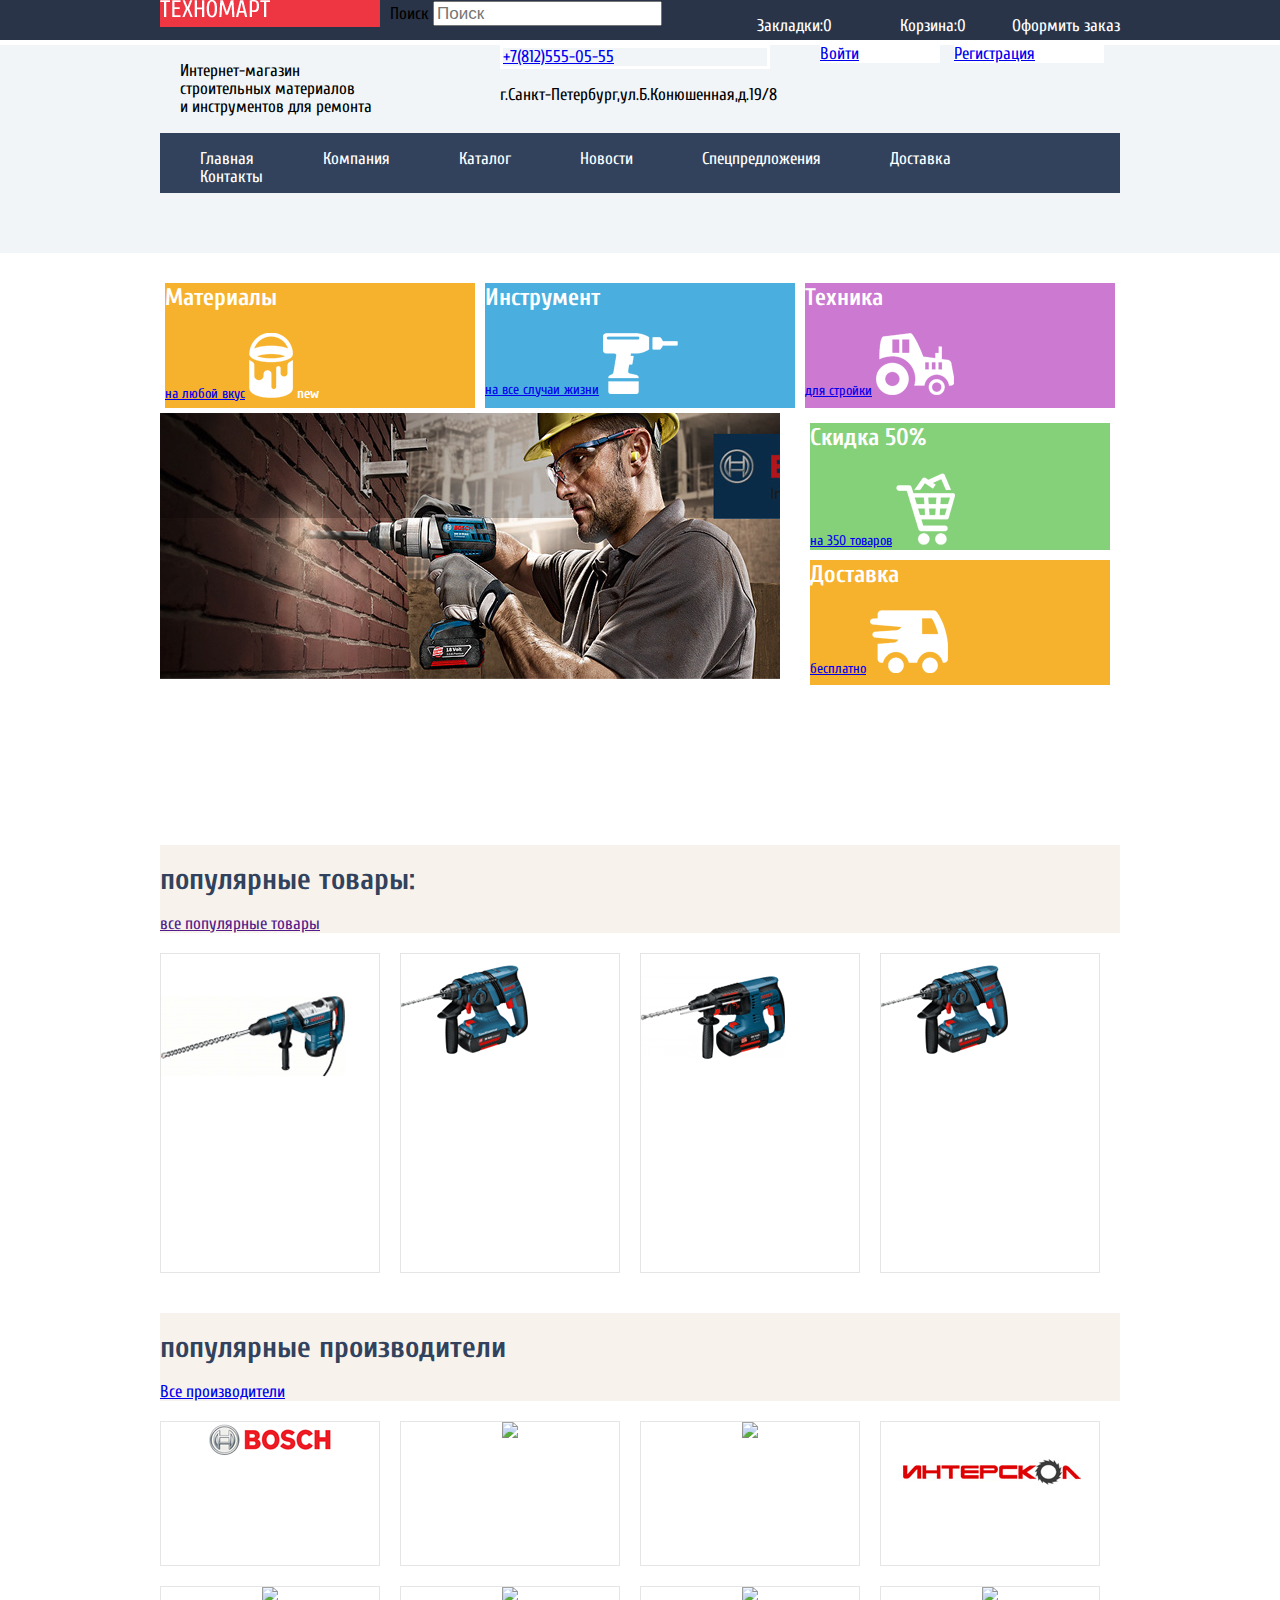
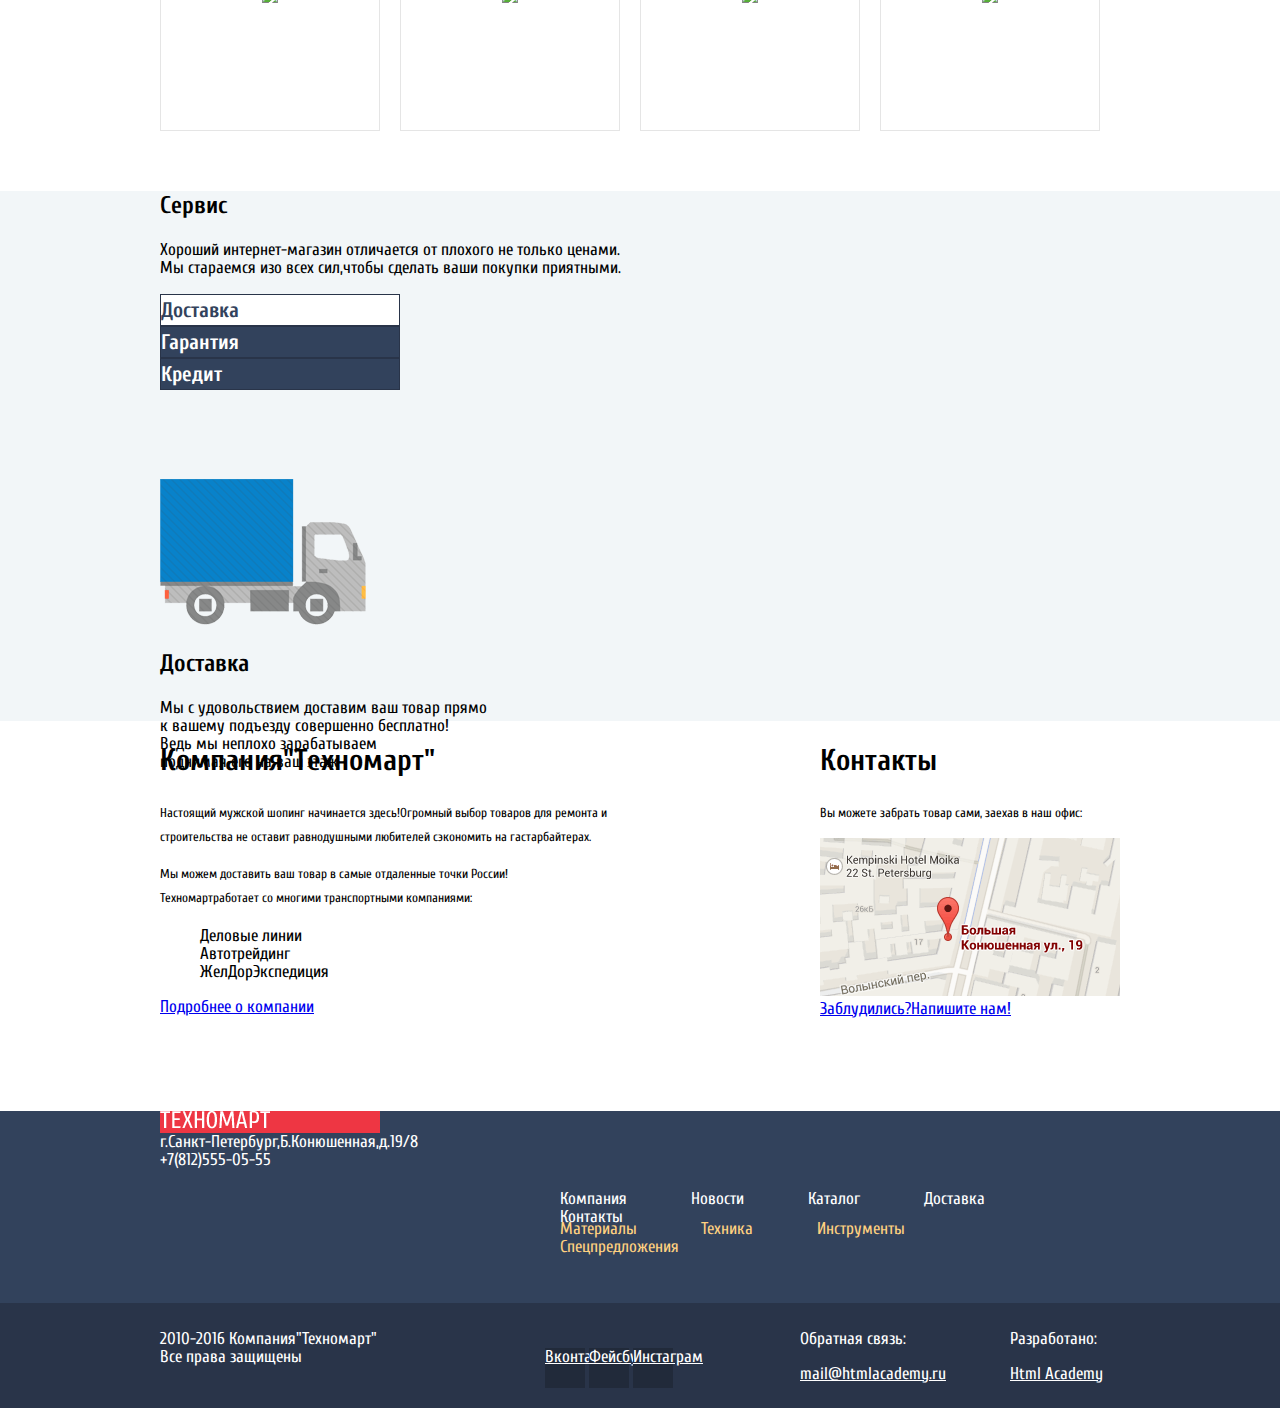
==== index.html @ 0f9ad142 "Сетка 14.11" ====
<!DOCTYPE html>
<html lang="ru">
  <head>
    <link href="css/normalize.css" rel="stylesheet">
    <link href="css/style.css" rel="stylesheet">
    <link href="https://fonts.googleapis.com/css?family=PT+Sans:400,700" rel="stylesheet">
    <link href="https://fonts.googleapis.com/css?family=Cuprum:400,400i,700" rel="stylesheet">
    <meta charset="utf-8">
    <title>Техномарт</title>

  </head>
  <body>
    <header class="main-header">
      <div class="header-top">
        <div class="main-container top-wrapper clearfix">
      <div class="logo-top">
        <a>
          <img src="img/logotip.png" alt="Техномарт">
        </a>
      </div>
      <div class="search-block">
        <label for="search">Поиск</label>
        <input type="search" id="search" name="search" placeholder="Поиск">
      </div>
      <div class="user-action">
        <ul>
          <li>
            <a class="user-bookmarks" href="#">Закладки:0</a>
          </li>
          <li>
            <a class="user-basket" href="#">Корзина:0</a>
          </li>
          <li>
            <a class="checkout" href="#">Оформить заказ</a>
          </li>
        </ul>
      </div>
    </div>
  </div>
  <div class="header-bottom">
    <div class="main-container clearfix">
      <div class="header-3-column">
        <div class="header-column">
          <div class="internet-shop">
            <p>Интернет-магазин<br> строительных материалов<br> и инструментов для ремонта</p>
          </div>
        </div>
        <div class="header-column">
          <div class="contact">
            <a class="phone" href="tel:+78125550555">+7(812)555-05-55</a>
            <p>г.Санкт-Петербург,ул.Б.Конюшенная,д.19/8</p>
          </div>
        </div>
        <div class="header-column">
          <div class="user-block">
            <a class="login" href="#">Войти</a>
            <a class="registration" href="#">Регистрация</a>
          </div>
        </div>
      </div>
        <nav class="main-navigation">
          <ul class="top-navigation">
            <li>
              <a>Главная</a>
            </li>
            <li>
              <a href="#">Компания</a>
            </li>
            <li>
              <a href="catalog.html">Каталог</a>
            </li>
            <li>
              <a href="#">Новости</a>
            </li>
            <li>
              <a href="#">Спецпредложения</a>
            </li>
            <li>
              <a href="#">Доставка</a>
            </li>
            <li>
              <a href="#">Контакты</a>
            </li>
          </ul>
        </nav>
    </div>
</div>
    </header>
    <main>
      <div class="main-container clearfix">
        <div class="main-show">
          <div class="main-show-item">
            <div class="product-group product-group-01">
              <h2>Материалы</h2>
              <a href="#">на любой вкус</a>
              <img src="img/icon-bucket.png" alt="">
              <b class="label">new</b>
            </div>
          </div>
          <div class="main-show-item">
            <div class="product-group product-group-02">
              <h2>Инструмент</h2>
              <a href="#">на все случаи жизни</a>
              <img src="img/icon-drill.png" alt="">
            </div>
          </div>
          <div class="main-show-item">
            <div class="product-group product-group-03">
              <h2>Техника</h2>
              <a href="#">для стройки</a>
              <img src="img/icon-tractor.png" alt="">
            </div>
          </div>
              <div class="main-show-item-big">
       <div class="main-show-slider">
        <div class="slider-product-group">
          <img src="img/slider1.jpg" alt="">
          <h2>Перфораторы</h2>
          <p>настоящие мужские игрушки</p>
          <a class="btn-catalog" href="#">Открыть каталог</a>
        </div>
        <div class="slider-product-group">
          <img src="img/slider2.jpg" alt="">
          <h2>Дрели</h2>
          <p>соседям на радость!</p>
          <a class="btn-catalog" href="#">Открыть каталог</a>
        </div>
          <div class="slide-control">
            <div class="prev">
              <a href="#"></a>
            </div>
            <div class="next">
              <a href="#"></a>
            </div>
          </div>
      </div>
    </div>
           <div class="main-show-item-wrapper">
          <div class="main-show-item-block">
            <div class="product-group product-group-04">
              <h2>Скидка 50%</h2>
              <a href="#">на 350 товаров</a>
              <img src="img/icon-cart.png" alt="">
            </div>
          </div>
          <div class="main-show-item-block">
            <div class="product-group product-group-05">
              <h2>Доставка</h2>
              <a href="#">бесплатно</a>
              <img src="img/icon-truck.png" alt="">
            </div>
          </div>
        </div>
      </div>
      <div class="popular-title">
        <h1>популярные товары:</h1>
        <a class="popular-title-btn" href="">все популярные товары</a>
      </div>
      <ul class="goods-list">
        <li class="goods-item">
          <div class="good-block">
            <img src="img/drill3.png" alt="#">
            <div class="good-item-hover">
              <a class="btn-buy" href="#">Купить</a>
              <a class="btn-bookmark" href="#">В закладки</a>
            </div>
            <p>Перфоратор bosch bfg 9000</p>
            <span>32500 р</span>
            <a class="btn-price" href="#">25500 р</a>
          </div>
        </li>
        <li class="goods-item">
          <div class="good-block">
            <img src="img/drill2.png" alt="#">
            <div class="good-item-hover">
              <a class="btn-buy" href="#">Купить</a>
              <a class="btn-bookmark" href="#">В закладки</a>
            </div>
            <p>Перфоратор bosch bfg 3000</p>
            <span>22500 р</span>
            <a class="btn-price" href="#">15500 р</a>
          </div>
        </li>
        <li class="goods-item">
          <div class="good-block">
            <img src="img/drill1.png" alt="#">
            <div class="good-item-hover">
              <a class="btn-buy" href="#">Купить</a>
              <a class="btn-bookmark" href="#">В закладки</a>
            </div>
            <p>Перфоратор bosch bfg 6000</p>
            <span>30500 р</span>
            <a class="btn-price" href="#">25500 р</a>
          </div>
        </li>
        <li class="goods-item">
          <div class="good-block">
            <img src="img/drill2.png" alt="#">
            <div class="good-item-hover">
              <a class="btn-buy" href="#">Купить</a>
              <a class="btn-bookmark" href="#">В закладки</a>
            </div>
            <p>Перфоратор bosch bfg 2000</p>
            <a class="btn-price" href="#">12500 р</a>
            <b class="label">new</b>
          </div>
        </li>
      </ul>
      <div class="popular-title">
        <h1>популярные производители</h1>
        <a class="popular-title-btn" href="#">Все производители</a>
      </div>
      <ul class="popular-makers">
        <li class="maker-list">
          <div class="maker">
          <img src="img/bosch.png" alt="#">
        </div>
        </li>
        <li class="maker-list">
          <div class="maker">
          <img src="img/makita.png" alt="#">
            </div>
        </li>
        <li class="maker-list">
          <div class="maker">
          <img src="img/dewalt.png" alt="#">
            </div>
        </li>
        <li class="maker-list">
          <div class="maker">
          <img  src="img/inter.png" alt="#">
            </div>
        </li>
        <li class="maker-list">
          <div class="maker">
          <img src="img/hitachi.png" alt="#">
            </div>
        </li>
        <li class="maker-list">
          <div class="maker">
          <img src="img/lg.png" alt="#">
            </div>
        </li>
        <li class="maker-list">
          <div class="maker">
          <img src="img/aeg.png" alt="#">
            </div>
        </li>
        <li class="maker-list">
          <div class="maker">
          <img src="img/metabo.png" alt="#">
        </div>
        </li>
      </ul>
    </div>
      <div class="service">
        <div class="main-container clearfix">
        <div class="service-description">
          <h2 class="service-title">Сервис</h2>
          <p>Хороший интернет-магазин отличается от плохого не только ценами.<br>
            Мы стараемся изо всех сил,чтобы сделать ваши покупки приятными.</p>
        </div>
        <ul class="conditions">
          <li class="active">
            <a class="btn-delivery" href="#">Доставка</a>
          </li>
          <li>
            <a class="btn-guarantee" href="#">Гарантия</a>
          </li>
          <li>
            <a class="btn-credit" href="#">Кредит</a>
          </li>
        </ul>
        <div class="service-block">
        <div class="services-frame-list">
          <div class="services-frame services-frame-delivery">
            <img src="img/truck.png" alt="">
            <h2 class="delivery-description">Доставка</h2>
            <p>Мы с удовольствием доставим ваш товар прямо<br>
             к вашему подъезду совершенно бесплатно!<br>
             Ведь мы неплохо зарабатываем<br>
             поднимая его на ваш этаж</p>
          </div>
          <div class="services-frame services-frame-guarantee">
            <img src="img/guarantee.png" alt="">
            <h2 class="guarantee-description">Гарантия</h2>
            <p>Если купленный у нас товар поломается или заискрит,<br>
            а также в случае пожара,спровоцированного его возгаранием,<br>
             вы всегда можете быть уверены в нашей гарантии.Мы обменяем<br>
              сгоревший товар на новый.Дом уж восстановите как-нибудь сами.</p>
          </div>
          <div class="services-frame services-frame-credit">
            <img src="img/credit.png" alt="">
            <h2 class="credit-description">Кредит</h2>
            <p>Залезть в долговую яму стало проще!<br>
            Кредитные консультанты придут вам на помощь.</p>
            <a class="send-request-btn" href="#">Отправить заявку</a>
          </div>
        </div>
    </div>
  </div>
</div>
      <div class="company-info">
        <div class="main-container clearfix">
        <div class="company-about">
          <h2 class="company-title">Компания"Техномарт"</h2>
          <p>Настоящий мужской шопинг начинается здесь!Огромный выбор товаров для ремонта и<br> строительства не оставит равнодушными любителей сэкономить на гастарбайтерах.</p>
          <p>Мы можем доставить ваш товар в самые отдаленные точки России!<br>Техномартработает со многими транспортными компаниями:</p>
          <ul>
            <li>Деловые линии</li>
            <li>Автотрейдинг</li>
            <li>ЖелДорЭкспедиция</li>
          </ul>
          <a class="btn-more" href="#">Подробнее о компании</a>
        </div>
        <div class="company-contacts">
          <h2 class="company-title">Контакты</h2>
          <p>Вы можете забрать товар сами, заехав в наш офис:</p>
          <img src="img/map.png" alt="">
          <a class="btn-write" href="#">Заблудились?Напишите нам!</a>
        </div>
    </div>
  </div>
    </main>
    <footer>
      <div class="footer-top">
      <div class="main-container clearfix">
          <div class="logo-bottom">
            <a>
              <img src="img/logotip.png" alt="Техномарт">
            </a>
          </div>
          <div class="footer-contacts">
            г.Санкт-Петербург,Б.Конюшенная,д.19/8<br>
            +7(812)555-05-55
          </div>
        <nav class="footer-navigation">
          <ul class="footer-menu1">
            <li>
              <a href="#">Компания</a>
            </li>
            <li>
              <a href="#">Новости</a>
            </li>
            <li>
              <a href="#">Каталог</a>
            </li>
            <li>
              <a href="#">Доставка</a>
            </li>
            <li>
              <a href="#">Контакты</a>
            </li>
          </ul>
        </nav>
        <nav class="goods-navigation">
          <ul class="footer-menu2">
            <li>
              <a href="#">Материалы</a>
            </li>
            <li>
              <a href="#">Техника</a>
            </li>
            <li>
              <a href="#">Инструменты</a>
            </li>
            <li>
              <a href="#">Спецпредложения</a>
            </li>
          </ul>
        </nav>
      </div>
    </div>
      <div class="footer-bottom clearfix">
        <div class="main-container clearfix">
          <div class="rights">
            <p>2010-2016 Компания"Техномарт"<br>Все права защищены</p>
          </div>
          <div class="share">
            <a class="social social-vk" href="#">Вконтакте</a>
            <a class="social social-fb" href="#">Фейсбук</a>
            <a class="social social-inst" href="#">Инстаграм</a>
          </div>
          <div class="feedback">
            <p>Обратная связь:</p>
            <a class="btn" href="#">mail@htmlacademy.ru</a>
          </div>
          <div class="footer-copyright">
            <p>Разработано:</p>
            <a class="btn" href="https://htmlacademy.ru">Html Academy</a>
          </div>
        </div>
      </div>
    </footer>
  </body>
</html>
---- css/style.css ----
* {
  box-sizing: border-box;

}
body {
  font-size: 17px;
  line-height: 18px;
  font-style: normal;
  font-family: "Cuprum", Arial, sans-serif;
  width: 100%;
  margin-left: auto;
  margin-right: auto;
  background: #ffffff;
}


h1 {
  font-size: 30px;
  line-height: 30px;
  font-style: normal;
  font-family: "Cuprum", Arial, sans-serif;
  color: #32425c;
}
h2 {
  font-size: 24px;
  line-height: 30px;
  font-style: normal;
  font-family: "Cuprum", Arial, sans-serif;
  color: #ffffff;
}
footer {
  margin-top: 20px;
  width: 100%;
  background-color: #32425c;
  color: #ffffff;
}
footer a {
  color: #ffffff;
}
ul {
  list-style: none;
}
.clearfix::after {
  content: "";
  display: table;
  clear: both;
}
.main-container {
  width: 960px;
  margin: auto;
  background-color: none;
}
.main-header {
  margin-bottom: 25px;
}
.header-top {
  width: 100%;
  height: 40px;
  margin-bottom: 5px;
  background: #293449;
}
.header-top a {
  color: #ffffff;
}
.top-wrapper {
  font-size: 0;
}
.logo-top {
  display: inline-block;
	vertical-align: middle;
  width: 220px;
  margin-right: 10px;
  background-color: #ee3643;
}
.search-block {
  display: inline-block;;
  vertical-align: middle;
  font-size: 17px;
}
.user-action {
  display: inline-block;
  vertical-align: top;
  font-size: 17px;
  }
.user-action li {
  display: inline;
  }
.user-action a {
  text-decoration: none;
}
.user-bookmarks {
  display: inline-block;
  vertical-align: top;
  text-align: right;
  width: 130px;
}
.user-basket {
  display: inline-block;
  vertical-align: top;
  text-align: right;
  width: 130px;
      }
.checkout {
  display: inline-block;
  vertical-align: top;
  width: 150px;
  text-align: right;
}
.header-bottom {
  background: #f1f5f7;
}
.header-3-column {
  display: inline-block;
  text-align:left;
  vertical-align: top;
  width: 960px;
  margin: auto;
}
.header-column {
  float: left;
  width: 300px;
  margin-left: 20px;
  margin-bottom: : 20px;
}
.phone {
  display: inline-block;
  width: 270px;
  border: 3px solid white;
}
.login {
  display: inline-block;
  width: 120px;
  margin-right: 10px;
  background-color: #ffffff;
}
.registration {
  display: inline-block;
  width: 150px;
  background-color: #ffffff;
}
.main-navigation {
  float: left;
  width: 960px;
  height: 60px;
  background: #32425c;
  margin-bottom: 60px;
}
.top-navigation li {
  display: inline;
  padding: 50 20px;
  margin-right: 65px;
}
.top-navigation a {
  text-decoration: none;
  color: #ffffff;
}
.main-show {
  font-size: 0;
  padding: 0;
  margin-bottom: 150px;
}
.main-show-item,
.main-show-item-wrapper {
  width: 33.333%;
  padding: 5px;
  display: inline-block;
  vertical-align: top;;
}
.main-show-item-block {
	padding: 5px;
}
.main-show-item-big {
  width: 66.666%;
  display: inline-block;
  vertical-align: top;
  min-height: 270px;
}
.main-show-slider {
  position: relative;
}
.slider-product-group {
  position: absolute;
  left: 0;
  right: 0;
  width: 620px;
  height: 270px;
}
.slider-control {
  position: absolute;
  width: 100%;
  left: 0;
  bottom: 0;
}
.product-group {
  min-height: 125px;
  font-size: 14px;
  font-weight: normal;
  color: #ffffff;
}
.product-group h2 {
	margin-top: 0;
}
.product-group-01 {
  background-color: #f6b22d;
  background-image: url(img/icon-bucket.png);
  background-position: ;
}
.product-group-02 {
  background-color: #4aafde;
  background-image: url(img/icon-drill.png);
  background-position: ;
}
.product-group-03 {
  background-color: #cc79d1;
  background-image: url(img/icon-tractor.png);
  background-position: ;
}
.product-group-04 {
  background-color: #85d179;
  background-image: url(img/icon-cart.png);
  background-position: ;
}
.product-group-05 {
  background-color: #f6b22d;
  background-image: url(img/icon-truck.png);
  background-position: ;
}
.popular-title {
  display: inline-block;
  width: 960px;
  margin-bottom: 20px;
  background-color: #f7f3ec;
}
.goods-list {
  font-size: 0px;
    padding: 0;
    margin-bottom: 20px;
}
.goods-item {
  display: inline-block;
  vertical-align: top;
  margin-right: 20px;
  margin-bottom: 20px;
}
.goods-item:nth-child(4n+4) {
  margin-right: 0;
}
.good-block {
  width: 220px;
  min-height: 320px;
  border: 1px solid #e5e5e5;
}
.popular-makers {
  font-size: 0px;
  padding: 0;
  margin-bottom: 20px;
}
.maker-list {
  display: inline-block;
  vertical-align: top;
  margin-right: 20px;
  margin-bottom: 20px;
}
.maker  {
  width: 220px;
  height: 145px;
  vertical-align: middle;
  text-align: center;
  border: 1px solid #e5e5e5;
}
.maker-list:nth-child(4n+4) {
  margin-right: 0;
}
.service {
  background-color: #f2f6f8;
  width: 100%;
  min-height: 530px;
  margin-bottom: ;
}
.service h2 {
  color: #000000;
}
.conditions {
  width: 240px;
  height: 185px;
  margin: 0;
  padding: 0;
}
.conditions a {
  display: block;
  text-decoration: none;
  font-size: 21px;
  line-height: 30px;
  font-weight: bold;
  font-family: "Cuprum", Arial, sans-serif;
  color: #ffffff;
  background-color: #32425c;
  border: 1px, solid #405069;
  border: 1px, solid #293449;
}
.conditions a:hover {
  background-color: #293449;
}
.conditions .active a {
  color: #32425c;
  background-color: #ffffff;
}
.services-frame-list {
  position: relative;
}
.services-frame-delivery {
  position: absolute;
}
.services-frame-guarantee {
  position: absolute;
  display: none;
}
.services-frame-credit {
  position: absolute;
  display: none;
}
.company-about {
  float: left;
  width: 525px;
  height: 370px;
  margin-right: 120px;
}
.company-info h2 {
  font-size: 30px;
  color: #000000;
  font-style: normal;
  font-family: "Cuprum", Arial, sans-serif;
}
.company-info p {
  font-size: 13px;
  line-height: 24px;
  font-style: normal;
  font-family: "Cuprum", Arial, sans-serif;
}
.company-contacts {
  float: right;
  width: 300px;
  height: 370px;
}
.logo-bottom {
  float: left;
  width: 220px;
  margin-right: 10px;
  background-color: #ee3643;
}
.footer-contacts {
  clear:both;
  width: 325px;
  height: 40px;
  margin-right: 0;
}
.footer-navigation {
  float: right;
  width: 600px;
  height: 30px;
  margin-left: 170px;
}
.footer-menu1 li {
  display: inline;
  padding: 50 20px;
  margin-right: 60px;
}
.footer-menu1 a {
  text-decoration: none;
  color: #ffffff;
}
.goods-navigation {
  float: right;
  width: 600px;
  height: 30px;
  margin-bottom: 70px;
}
.footer-menu2 li {
  display: inline;
  padding: 50 20px;
  margin-right: 60px;
}
.footer-menu2 a{
  text-decoration: none;
  color: #ffd180;
}
.footer-bottom {
  display: inline-block;
  background-color: #293449;
  width: 100%;
  height: 105px;
  padding: 10px;
  vertical-align: middle;
}
.rights {
  float: left;
  width: 235px;
  margin-right: 150px;
  vertical-align: middle;
}
.share{
  float: left;
  width: 140px;
  margin-right: 115px;
  vertical-align: middle;
}
.social {
  display: inline-block;
  width: 40px;
  height: 40px;
  background: #212a3a;
  margin-top: 35px;
  vertical-align: middle;
}
.feedback {
  float: left;
  width: 145px;
  margin-right: 50px;
  vertical-align: middle;
}
.footer-copyright {
  float: right;
  width: 110px;
  vertical-align: middle;
}
.breadcrumbs {
  display: inline-block;
  width: 940px;
  margin-bottom: 20px;
}
.breadcrumbs li {
  display: inline;
  margin-right: 35px;
  background-color: yellow;
}
.breadcrumbs a {
  text-decoration: none;
}
.content-title {
  margin-bottom: 20px;
  background-color: #f2f6f8;
}
.form {
  float: left;
  width: 220px;
  margin-right: 10px;
  background-color: rgba(255, 0, 0, 0.3);
}
.sort {
  float: right;
  width: 700px;
  margin-bottom: 20px;
  background-color: rgba(255, 0, 0, 0.3);
}
.list-goods-catalog {
  float: right;
  width: 700px;
}
.goods-item-catalog {
  display: inline-block;
  vertical-align: top;
  margin-right: 20px;
  margin-bottom: 20px;
}
.goods-item-catalog:nth-child(3n+3) {
  margin-right: 0;
}
.good-item {
  width: 220px;
  min-height: 320px;
  border: 1px solid #e5e5e5;
}
.all-btn-page {
  display: inline-block;
  width: 290px;
  margin-bottom: 20px;
}
.btn-page {
display: inline;
}
.container-bottom {
  width: 100%;
  height: 260px;
  background-color: #f2f6f8;
}
.bottom-title {
  font-size: 30px;
  line-height: 24px;
  font-style: normal;
  font-family: "Cuprum", Arial, sans-serif;
  text-align: left;
  vertical-align: middle;
  padding-top: 70px;
  color: #000000;
}
.container-bottom p {
  font-size: 13px;
  line-height: 24px;
  font-style: normal;
  font-family: "PTSans", Arial, sans-serif;
  text-align: left;
  vertical-align: middle;
  color: #000000
}
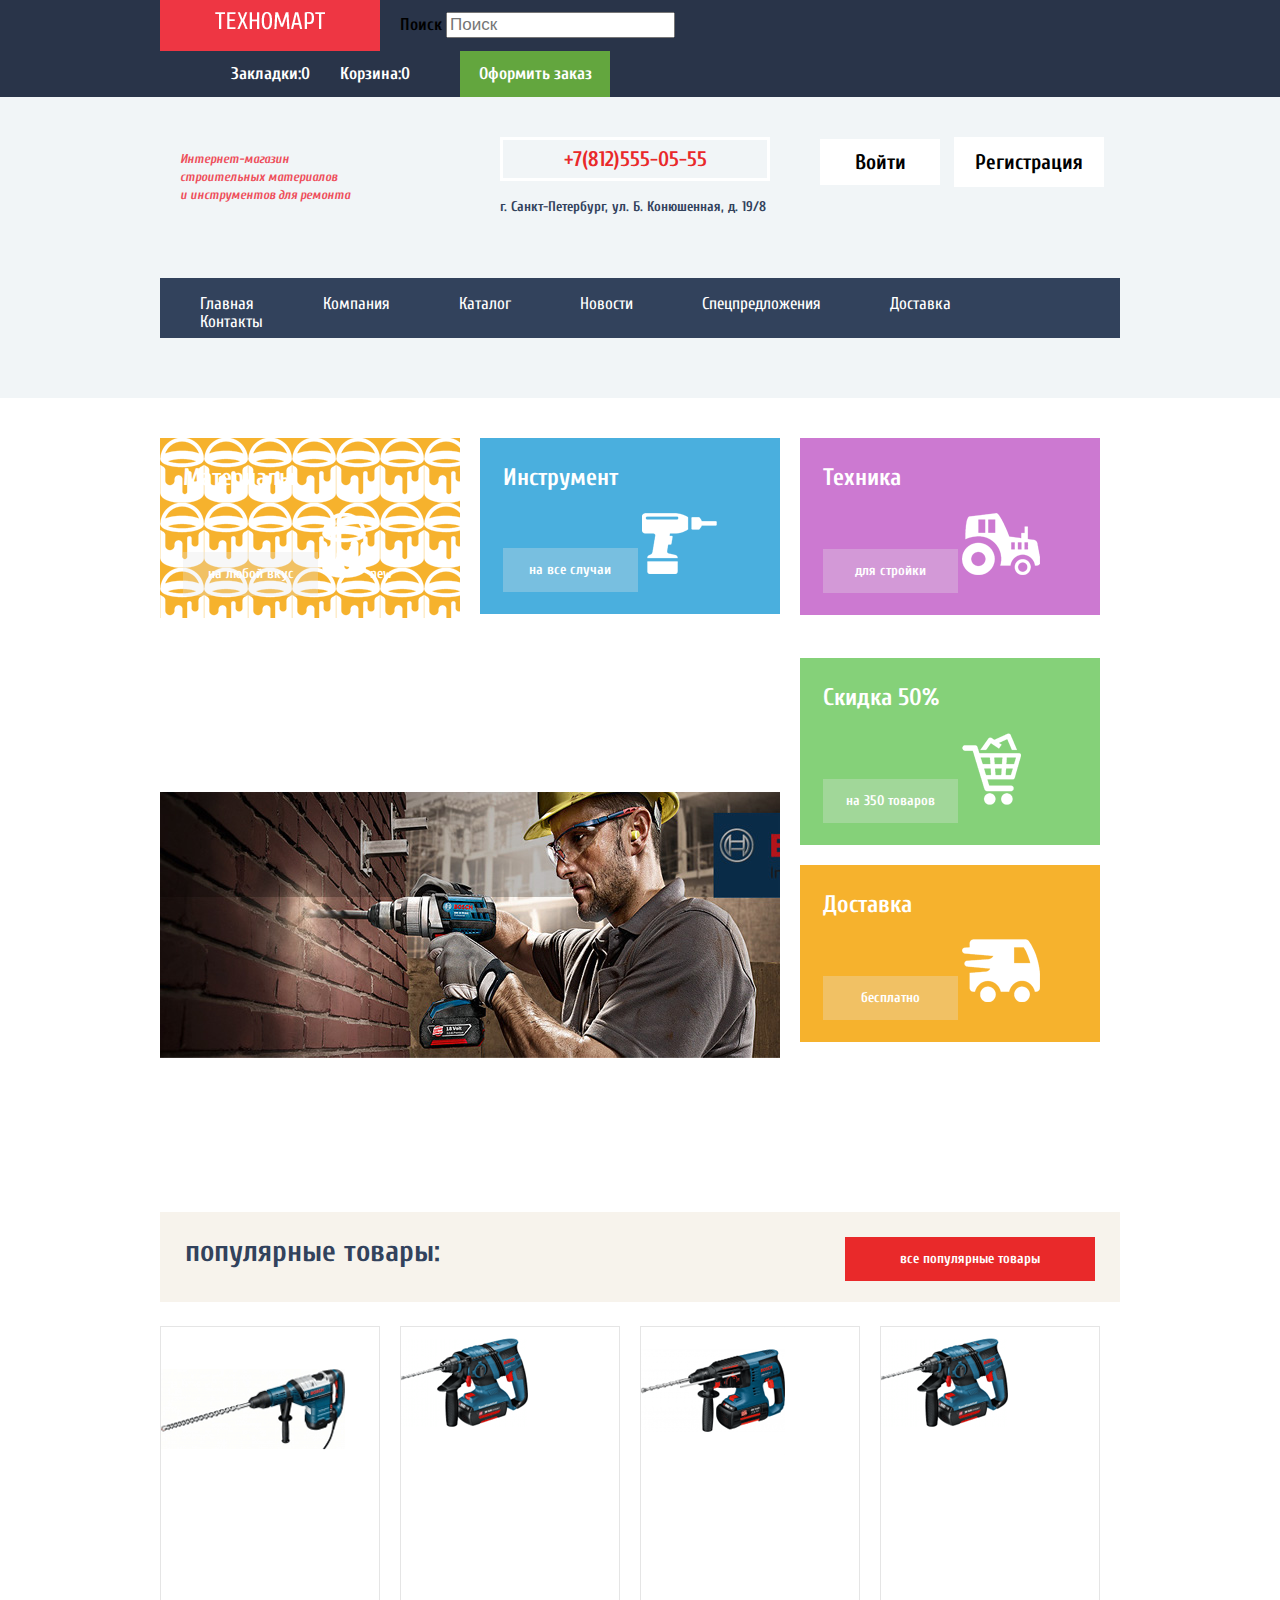
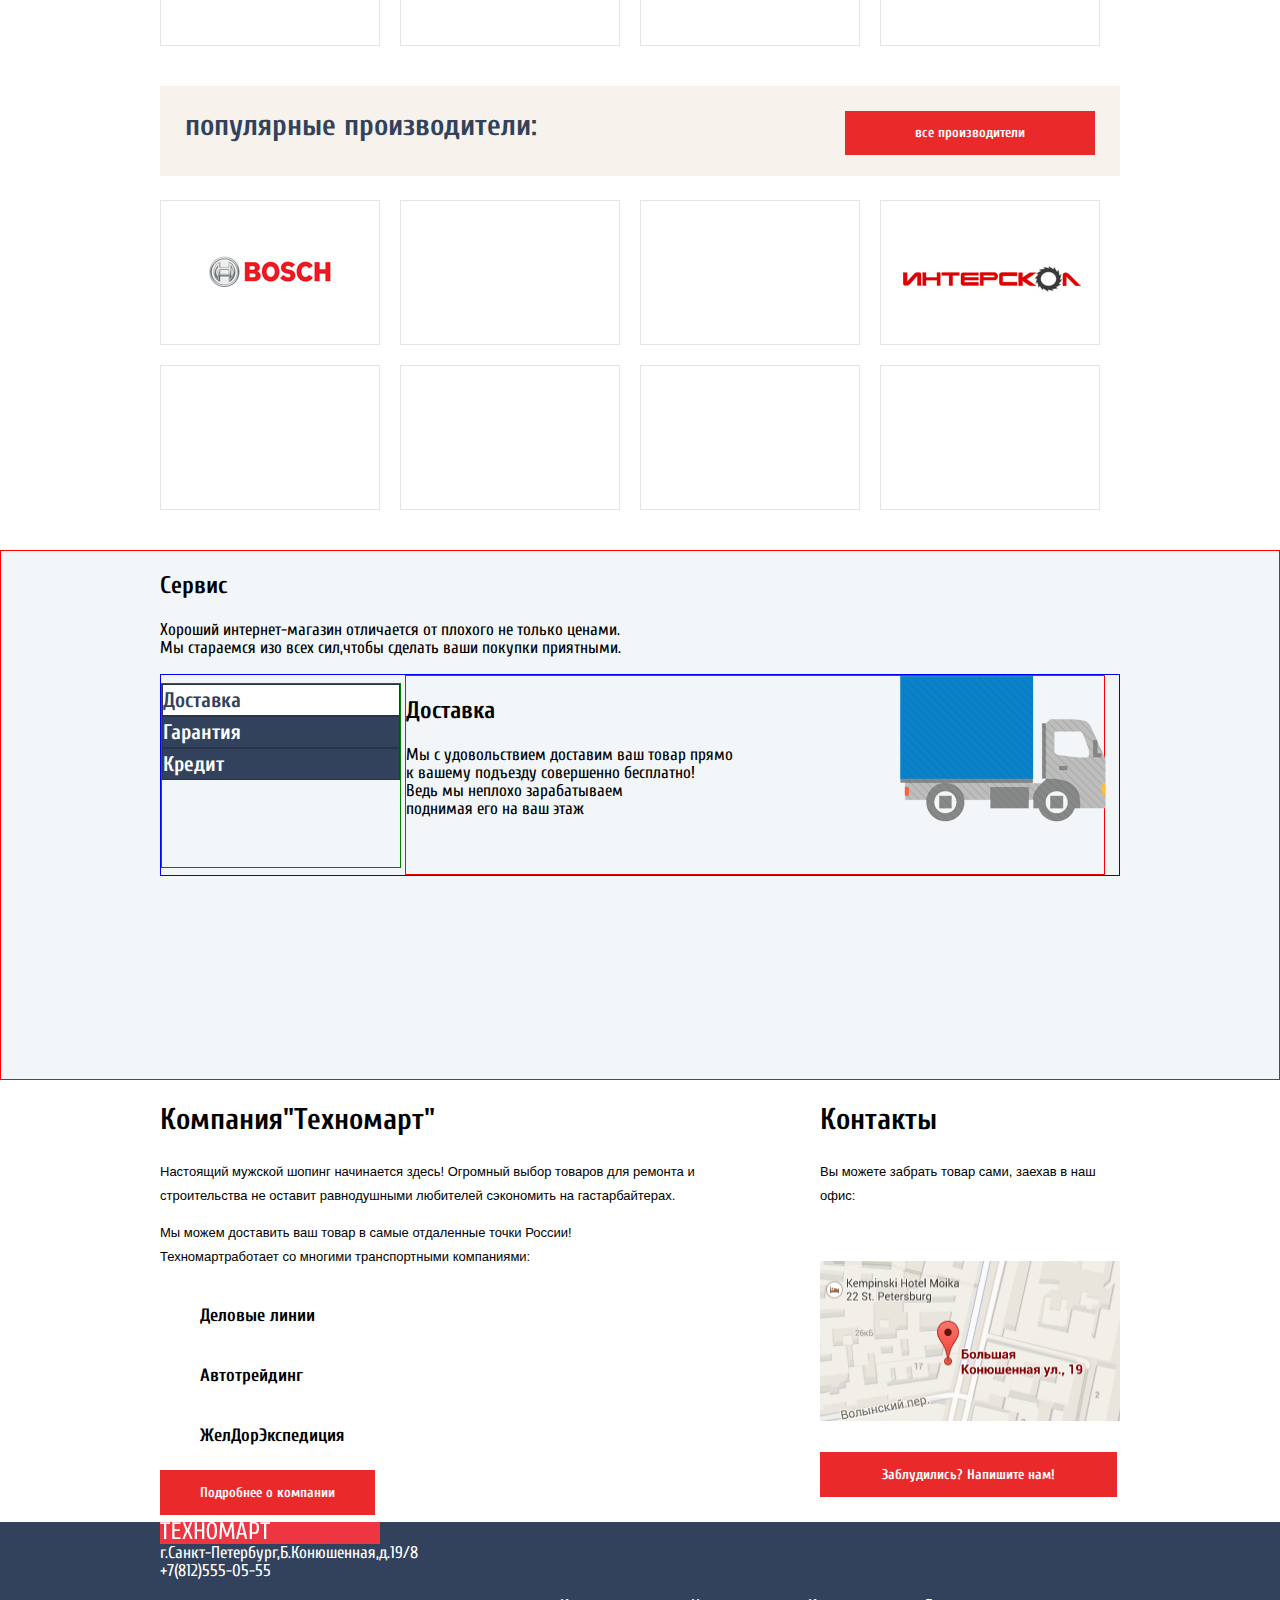
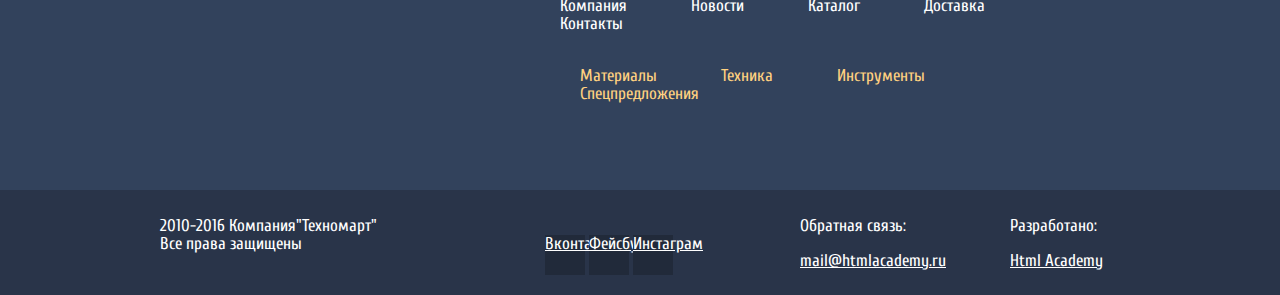
==== commit 099f7292: "Сетка 16.11" ====
--- a/index.html
+++ b/index.html
@@ -48,7 +48,7 @@
         <div class="header-column">
           <div class="contact">
             <a class="phone" href="tel:+78125550555">+7(812)555-05-55</a>
-            <p>г.Санкт-Петербург,ул.Б.Конюшенная,д.19/8</p>
+            <p>г. Санкт-Петербург, ул. Б. Конюшенная, д. 19/8</p>
           </div>
         </div>
         <div class="header-column">
@@ -100,7 +100,7 @@
           <div class="main-show-item">
             <div class="product-group product-group-02">
               <h2>Инструмент</h2>
-              <a href="#">на все случаи жизни</a>
+              <a href="#">на все случаи</a>
               <img src="img/icon-drill.png" alt="">
             </div>
           </div>
@@ -207,49 +207,49 @@
         </li>
       </ul>
       <div class="popular-title">
-        <h1>популярные производители</h1>
-        <a class="popular-title-btn" href="#">Все производители</a>
+        <h1>популярные производители:</h1>
+        <a class="popular-title-btn" href="#">все производители</a>
       </div>
       <ul class="popular-makers">
         <li class="maker-list">
-          <div class="maker">
-          <img src="img/bosch.png" alt="#">
-        </div>
-        </li>
-        <li class="maker-list">
-          <div class="maker">
-          <img src="img/makita.png" alt="#">
-            </div>
-        </li>
-        <li class="maker-list">
-          <div class="maker">
-          <img src="img/dewalt.png" alt="#">
-            </div>
-        </li>
-        <li class="maker-list">
-          <div class="maker">
-          <img  src="img/inter.png" alt="#">
-            </div>
-        </li>
-        <li class="maker-list">
-          <div class="maker">
-          <img src="img/hitachi.png" alt="#">
-            </div>
-        </li>
-        <li class="maker-list">
-          <div class="maker">
-          <img src="img/lg.png" alt="#">
-            </div>
-        </li>
-        <li class="maker-list">
-          <div class="maker">
-          <img src="img/aeg.png" alt="#">
-            </div>
-        </li>
-        <li class="maker-list">
-          <div class="maker">
-          <img src="img/metabo.png" alt="#">
-        </div>
+          <a href="#" class="maker maker1">
+            Bosh
+          </a>
+        </li>
+        <li class="maker-list">
+          <a href="#" class="maker maker2">
+          Makita
+        </a>
+        </li>
+        <li class="maker-list">
+          <a href="#" class="maker maker3">
+          DeWalt
+        </a>
+        </li>
+        <li class="maker-list">
+          <a href="#" class="maker maker4">
+          Интерсол
+        </a>
+        </li>
+        <li class="maker-list">
+          <a href="#" class="maker maker5">
+          Hitachi
+        </a>
+        </li>
+        <li class="maker-list">
+          <a href="#" class="maker maker6">
+          LG
+        </a>
+        </li>
+        <li class="maker-list">
+          <a href="#" class="maker maker7">
+          AEG
+        </a>
+        </li>
+        <li class="maker-list">
+          <a href="#" class="maker maker8">
+          Metabo
+        </a>
         </li>
       </ul>
     </div>
@@ -260,6 +260,7 @@
           <p>Хороший интернет-магазин отличается от плохого не только ценами.<br>
             Мы стараемся изо всех сил,чтобы сделать ваши покупки приятными.</p>
         </div>
+        <div class="service-block">
         <ul class="conditions">
           <li class="active">
             <a class="btn-delivery" href="#">Доставка</a>
@@ -271,7 +272,6 @@
             <a class="btn-credit" href="#">Кредит</a>
           </li>
         </ul>
-        <div class="service-block">
         <div class="services-frame-list">
           <div class="services-frame services-frame-delivery">
             <img src="img/truck.png" alt="">
@@ -304,7 +304,7 @@
         <div class="main-container clearfix">
         <div class="company-about">
           <h2 class="company-title">Компания"Техномарт"</h2>
-          <p>Настоящий мужской шопинг начинается здесь!Огромный выбор товаров для ремонта и<br> строительства не оставит равнодушными любителей сэкономить на гастарбайтерах.</p>
+          <p>Настоящий мужской шопинг начинается здесь! Огромный выбор товаров для ремонта и<br> строительства не оставит равнодушными любителей сэкономить на гастарбайтерах.</p>
           <p>Мы можем доставить ваш товар в самые отдаленные точки России!<br>Техномартработает со многими транспортными компаниями:</p>
           <ul>
             <li>Деловые линии</li>
@@ -316,8 +316,8 @@
         <div class="company-contacts">
           <h2 class="company-title">Контакты</h2>
           <p>Вы можете забрать товар сами, заехав в наш офис:</p>
-          <img src="img/map.png" alt="">
-          <a class="btn-write" href="#">Заблудились?Напишите нам!</a>
+          <img class="map" src="img/map.png" alt="Map">
+          <a class="btn-write" href="#">Заблудились? Напишите нам!</a>
         </div>
     </div>
   </div>
--- a/css/style.css
+++ b/css/style.css
@@ -12,12 +12,10 @@
   margin-right: auto;
   background: #ffffff;
 }
-
-
 h1 {
   font-size: 30px;
   line-height: 30px;
-  font-style: normal;
+  font-style: normal;;
   font-family: "Cuprum", Arial, sans-serif;
   color: #32425c;
 }
@@ -25,12 +23,14 @@
   font-size: 24px;
   line-height: 30px;
   font-style: normal;
+  font-weight: bold;
   font-family: "Cuprum", Arial, sans-serif;
   color: #ffffff;
 }
 footer {
   margin-top: 20px;
   width: 100%;
+  min-height: 300px;
   background-color: #32425c;
   color: #ffffff;
 }
@@ -48,16 +48,15 @@
 .main-container {
   width: 960px;
   margin: auto;
-  background-color: none;
 }
 .main-header {
-  margin-bottom: 25px;
+  margin-bottom: 20px;
 }
 .header-top {
   width: 100%;
-  height: 40px;
-  margin-bottom: 5px;
+  min-height: 40px;
   background: #293449;
+
 }
 .header-top a {
   color: #ffffff;
@@ -67,44 +66,55 @@
 }
 .logo-top {
   display: inline-block;
-	vertical-align: middle;
+  text-align: center;
+  padding: 12px;
   width: 220px;
-  margin-right: 10px;
+  margin-right: 20px;
   background-color: #ee3643;
 }
 .search-block {
-  display: inline-block;;
-  vertical-align: middle;
+  display: inline-block;
   font-size: 17px;
+  line-height: 18px;
+  font-weight: bold;
 }
 .user-action {
   display: inline-block;
-  vertical-align: top;
-  font-size: 17px;
+  vertical-align: middle;
+
   }
 .user-action li {
   display: inline;
   }
+  .user-action:last-child {
+    margin-right: 0;
+  }
 .user-action a {
   text-decoration: none;
+  font-size: 17px;
+  line-height: 18px;
+  font-weight: bold;
+  font-family: "Cuprum", Arial, sans-serif;
 }
 .user-bookmarks {
   display: inline-block;
-  vertical-align: top;
   text-align: right;
-  width: 130px;
+  width: 110px;
+  margin-right: 10px;
 }
 .user-basket {
   display: inline-block;
-  vertical-align: top;
-  text-align: right;
-  width: 130px;
+  text-align: center;
+  width: 110px;
+  margin-right: 30px;
       }
 .checkout {
   display: inline-block;
-  vertical-align: top;
   width: 150px;
-  text-align: right;
+  min-height: 40px;
+  text-align: center;
+  background-color: #63a63e;
+  padding: 14px;
 }
 .header-bottom {
   background: #f1f5f7;
@@ -114,29 +124,69 @@
   text-align:left;
   vertical-align: top;
   width: 960px;
-  margin: auto;
+  margin-top: 40px;
 }
 .header-column {
   float: left;
   width: 300px;
   margin-left: 20px;
-  margin-bottom: : 20px;
+
+}
+.internet-shop p {
+  color: #ee4f5b;
+  font-size: 13px;
+  line-height: 18px;
+  font-style: italic;
+  font-weight: bold;
+  font-family: "Cuprum", Arial, sans-serif;
 }
 .phone {
   display: inline-block;
   width: 270px;
   border: 3px solid white;
+  color: #e9292a;
+  padding: 10px 50px;
+  font-size: 21px;
+  line-height: 18px;
+  font-weight: bold;
+  font-family: "Cuprum", Arial, sans-serif;
+  text-align: center;
+  text-decoration: none;
+}
+.contact p{
+  color: #32425c;
+  font-size: 14px;
+  line-height: 24px;
+  font-weight: bold;
+  font-family: "Cuprum", Arial, sans-serif;
+  padding-bottom: 45px;
 }
 .login {
   display: inline-block;
   width: 120px;
   margin-right: 10px;
+  text-decoration: none;
+  text-align: center;
   background-color: #ffffff;
+  color: #000000;
+  padding: 14px;
+  font-size: 21px;
+  line-height: 18px;
+  font-weight: bold;
+  font-family:"Cuprum", Arial, sans-serif;
 }
 .registration {
   display: inline-block;
   width: 150px;
+  padding: 16px;
+  text-decoration: none;
+  text-align: center;
   background-color: #ffffff;
+  color: #000000;
+  font-size: 21px;
+  line-height: 18px;
+  font-weight: bold;
+  font-family:"Cuprum", Arial, sans-serif;
 }
 .main-navigation {
   float: left;
@@ -162,18 +212,19 @@
 .main-show-item,
 .main-show-item-wrapper {
   width: 33.333%;
-  padding: 5px;
+  padding: 0 20px 20px 0;
   display: inline-block;
   vertical-align: top;;
 }
 .main-show-item-block {
-	padding: 5px;
+	padding:;
 }
 .main-show-item-big {
   width: 66.666%;
   display: inline-block;
-  vertical-align: top;
+  vertical-align: bottom;;
   min-height: 270px;
+  padding: px;
 }
 .main-show-slider {
   position: relative;
@@ -198,11 +249,26 @@
   color: #ffffff;
 }
 .product-group h2 {
-	margin-top: 0;
+	padding-top: 25px;
+  margin-left: 23px;
+}
+.product-group a {
+  font-size: 14px;
+  line-height: 18px;
+  font-weight: bold;
+  text-decoration: none;
+  color: #ffffff;
+  width: 135px;
+  display: inline-block;
+  text-align: center;
+  padding: 13px 22px;
+  margin-left: 23px;
+  margin-bottom: 22px;
+  background-color: rgba(229,229,229,0.3);
 }
 .product-group-01 {
   background-color: #f6b22d;
-  background-image: url(img/icon-bucket.png);
+  background-image: url(../img/icon-bucket.png);
   background-position: ;
 }
 .product-group-02 {
@@ -228,8 +294,34 @@
 .popular-title {
   display: inline-block;
   width: 960px;
+  height: 90px;
   margin-bottom: 20px;
   background-color: #f7f3ec;
+}
+.popular-title h1 {
+  float: left;
+  color: #32425c;
+  margin: 25px;
+  font-size: 30px;
+  line-height: 30px;
+  font-family: "Cuprum", Arial, sans-serif;
+}
+.popular-title a {
+  float: right;
+  background-color: #e9292a;
+  margin: 25px;
+  padding: 13px 55px;
+  vertical-align: middle;
+  width: 250px;
+  color: #ffffff;
+  font-size: 14px;
+  line-height: 18px;
+  font-weight: bold;
+  text-decoration: none;
+  text-align: center;
+}
+.popular-title-btn {
+vertical-align: middle;
 }
 .goods-list {
   font-size: 0px;
@@ -251,7 +343,7 @@
   border: 1px solid #e5e5e5;
 }
 .popular-makers {
-  font-size: 0px;
+  font-size: 0;
   padding: 0;
   margin-bottom: 20px;
 }
@@ -262,11 +354,42 @@
   margin-bottom: 20px;
 }
 .maker  {
+  display: block;
   width: 220px;
   height: 145px;
-  vertical-align: middle;
-  text-align: center;
   border: 1px solid #e5e5e5;
+}
+.maker1 {
+  background: url("../img/bosch.png") no-repeat;
+  background-position: center;
+}
+.maker2 {
+  background: url("../img/makita.png") no-repeat;
+  background-position: center;
+}
+.maker3 {
+  background: url("../img/dewalt.png") no-repeat;
+  background-position: center;
+}
+.maker4 {
+  background: url("../img/inter.png") no-repeat;
+  background-position: center;
+}
+.maker5 {
+  background: url("../img/hitachi.png") no-repeat;
+  background-position: center;
+}
+.maker6 {
+  background: url("../img/lg.png") no-repeat;
+  background-position: center;
+}
+.maker7 {
+  background: url("../img/aeg.png") no-repeat;
+  background-position: center;
+}
+.maker8 {
+  background: url("../img/metabo.png") no-repeat;
+  background-position: center;
 }
 .maker-list:nth-child(4n+4) {
   margin-right: 0;
@@ -275,16 +398,23 @@
   background-color: #f2f6f8;
   width: 100%;
   min-height: 530px;
-  margin-bottom: ;
+	border: 1px solid red;
 }
 .service h2 {
   color: #000000;
 }
+
+.service-block {
+	border: 1px solid blue;
+}
 .conditions {
+	display: inline-block;
   width: 240px;
   height: 185px;
   margin: 0;
   padding: 0;
+  vertical-align: middle;
+  border: 1px solid green;
 }
 .conditions a {
   display: block;
@@ -306,27 +436,46 @@
   background-color: #ffffff;
 }
 .services-frame-list {
+	display: inline-block;
+	width: 700px;
+	min-height: 200px;
+	vertical-align: middle;
   position: relative;
+  border: 1px solid red;
 }
 .services-frame-delivery {
   position: absolute;
+  width: 700px;
+  top: 0;
+  left: 0;
+}
+.services-frame-delivery  img {
+	display: block;
+	position: absolute;
+	top: 0;
+	right: 0;
 }
 .services-frame-guarantee {
   position: absolute;
+  top: 0;
+  left: 0;
   display: none;
 }
 .services-frame-credit {
   position: absolute;
+  top: 0;
+  left: 0;
   display: none;
 }
 .company-about {
   float: left;
-  width: 525px;
-  height: 370px;
+  width: 540px;
+  min-height: 370px;
   margin-right: 120px;
 }
 .company-info h2 {
   font-size: 30px;
+  font-weight: bold;
   color: #000000;
   font-style: normal;
   font-family: "Cuprum", Arial, sans-serif;
@@ -335,12 +484,48 @@
   font-size: 13px;
   line-height: 24px;
   font-style: normal;
-  font-family: "Cuprum", Arial, sans-serif;
+  font-weight: normal;
+  font-family: "PTSans", Arial, sans-serif;
+}
+.company-info a {
+    color: #ffffff;
+    text-decoration: none;
+    font-size: 14px;
+    line-height: 18px;
+    font-weight: bold;
+    font-style: normal;
+    font-family: "Cuprum", Arial, sans-serif;
+}
+.company-about li {
+  font-weight: bold;
+  font-size: 18px;
+  line-height: 20px;
+  font-family: "Cuprum", Arial, sans-serif;
+padding: 20px 0;
+}
+.btn-more {
+  width: 220px;
+  padding: 14px 40px;
+  background-color: #e9292a;
+
 }
 .company-contacts {
   float: right;
   width: 300px;
-  height: 370px;
+  min-height: 370px;
+}
+.map {
+  width: 300px;
+  min-height: 160px;
+  margin: 40px auto;
+}
+.btn-write {
+
+  padding: 14px 62px;
+  background-color: #e9292a;
+}
+.footer-top {
+
 }
 .logo-bottom {
   float: left;
@@ -348,16 +533,11 @@
   margin-right: 10px;
   background-color: #ee3643;
 }
-.footer-contacts {
-  clear:both;
-  width: 325px;
-  height: 40px;
-  margin-right: 0;
-}
+
 .footer-navigation {
   float: right;
   width: 600px;
-  height: 30px;
+  min-height: 30px;
   margin-left: 170px;
 }
 .footer-menu1 li {
@@ -365,14 +545,17 @@
   padding: 50 20px;
   margin-right: 60px;
 }
+.footer-menu1:last-child {
+  margin-right: 0;
+}
 .footer-menu1 a {
   text-decoration: none;
   color: #ffffff;
 }
 .goods-navigation {
   float: right;
-  width: 600px;
-  height: 30px;
+  width: 580px;
+  min-height: 30px;
   margin-bottom: 70px;
 }
 .footer-menu2 li {
@@ -380,9 +563,18 @@
   padding: 50 20px;
   margin-right: 60px;
 }
+.footer-menu2:last-child {
+  margin-right: 0;
+}
 .footer-menu2 a{
   text-decoration: none;
   color: #ffd180;
+}
+.footer-contacts {
+  clear:both;
+  width: 325px;
+  margin-right: 0;
+  margin-top: 30px;
 }
 .footer-bottom {
   display: inline-block;
@@ -431,7 +623,6 @@
 .breadcrumbs li {
   display: inline;
   margin-right: 35px;
-  background-color: yellow;
 }
 .breadcrumbs a {
   text-decoration: none;
@@ -444,13 +635,14 @@
   float: left;
   width: 220px;
   margin-right: 10px;
-  background-color: rgba(255, 0, 0, 0.3);
+  background-color: #f7f3ec;
 }
 .sort {
   float: right;
   width: 700px;
   margin-bottom: 20px;
-  background-color: rgba(255, 0, 0, 0.3);
+
+  background-color: #f7f3ec;
 }
 .list-goods-catalog {
   float: right;
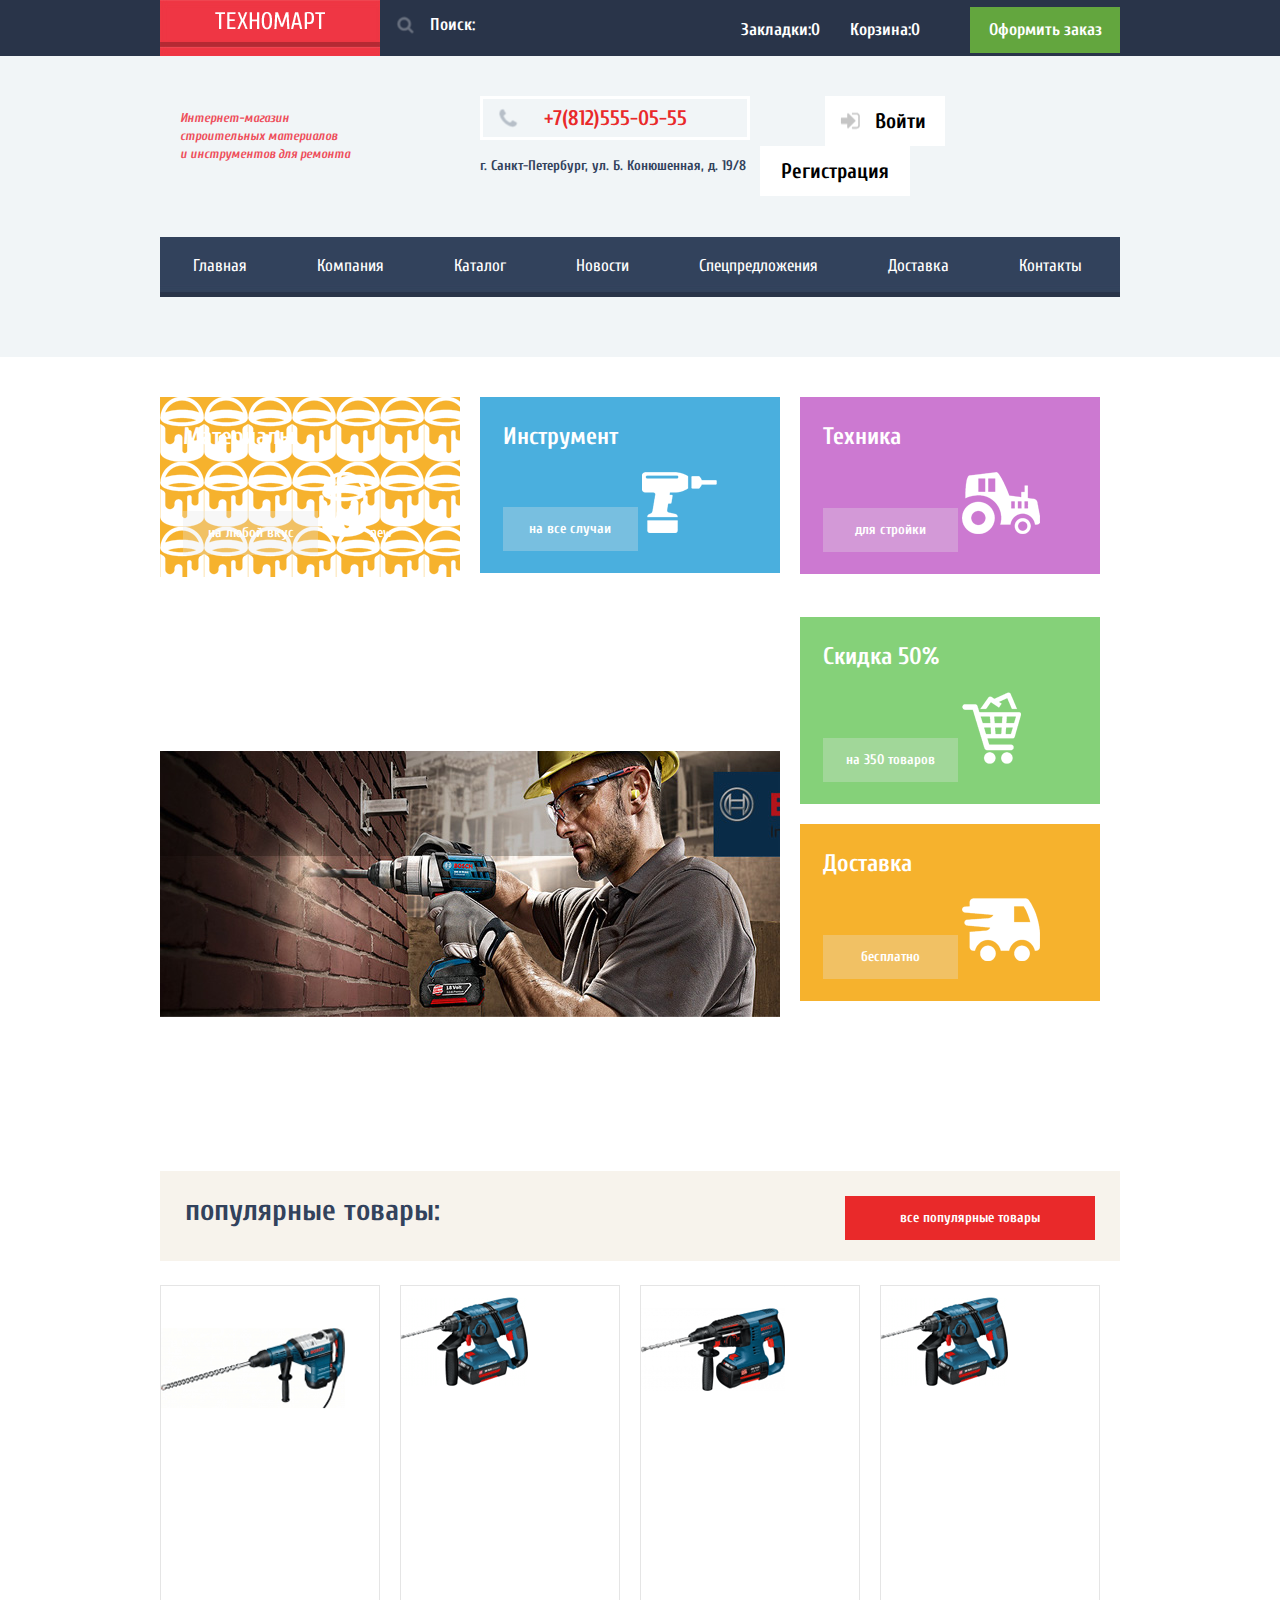
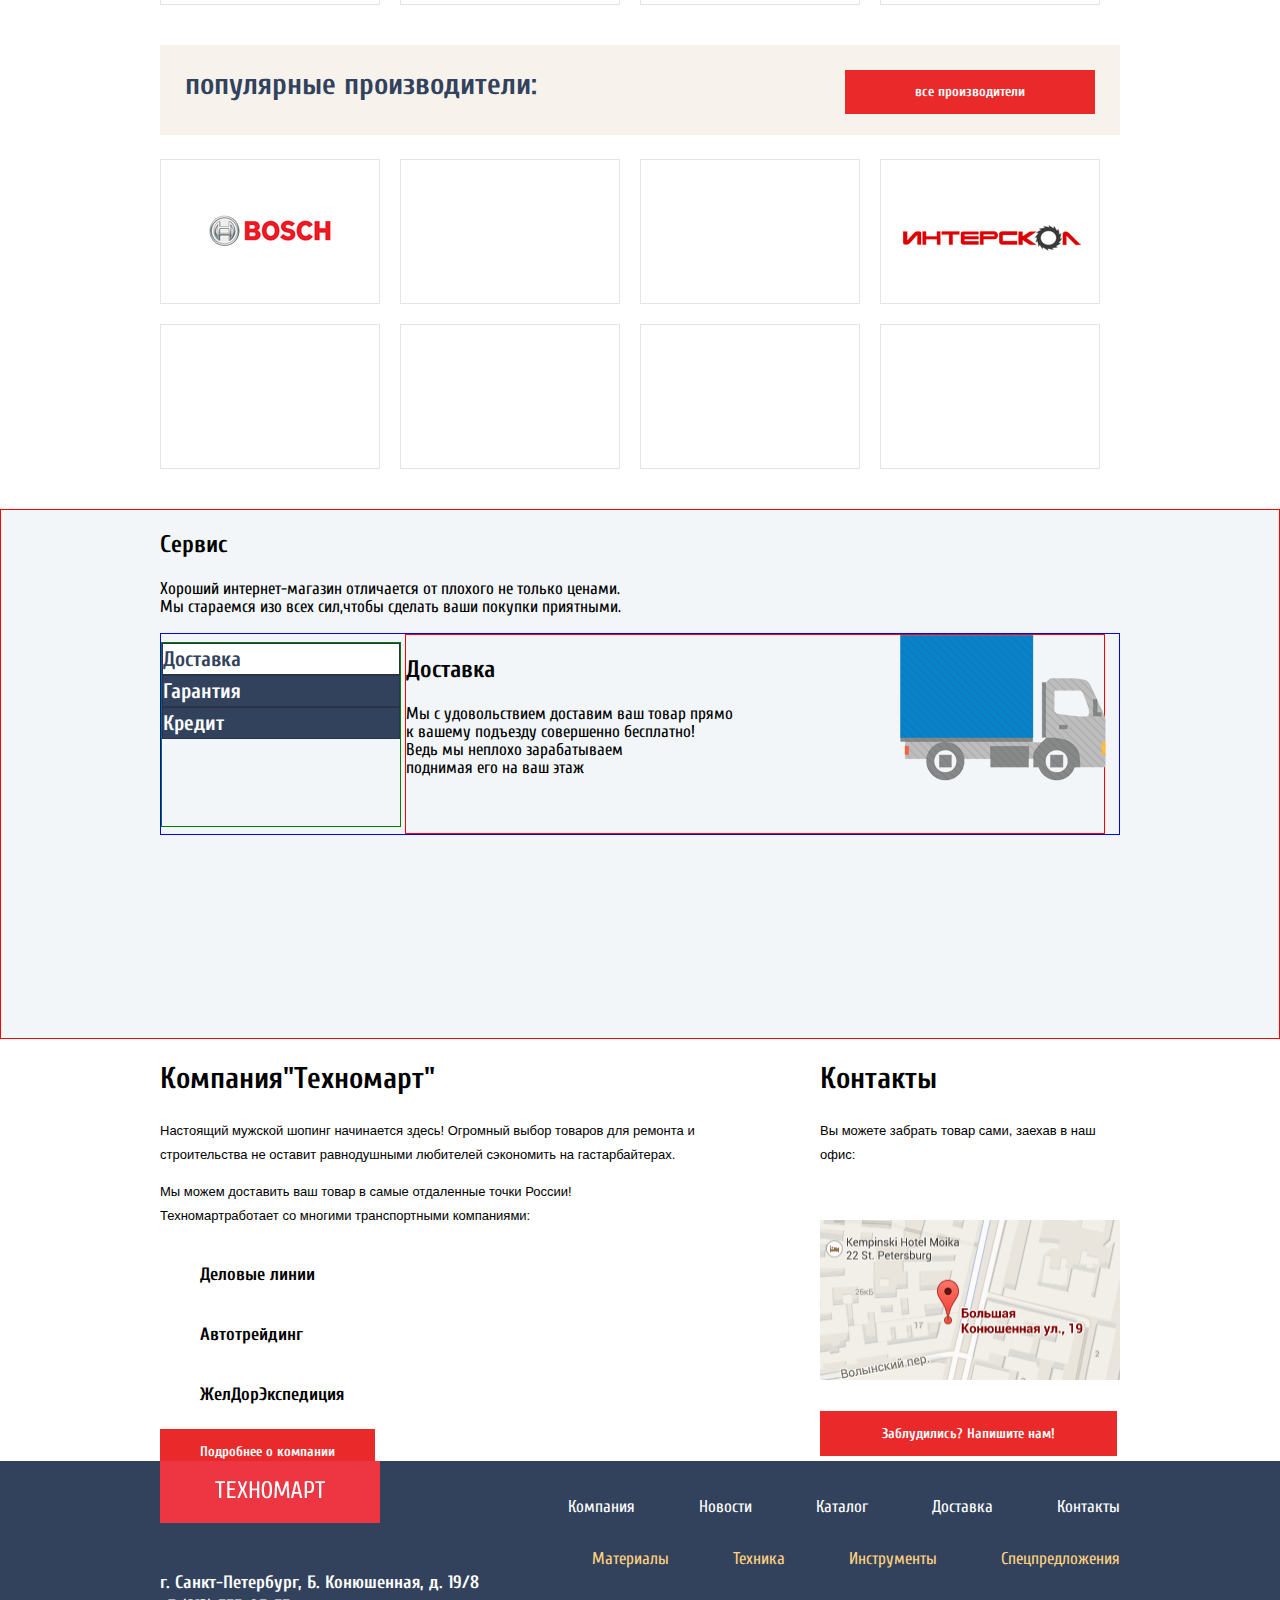
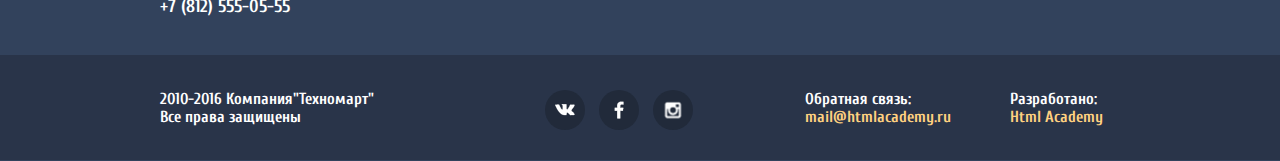
==== commit 0ad3b505: "Декоративные элементы1" ====
--- a/index.html
+++ b/index.html
@@ -14,23 +14,23 @@
       <div class="header-top">
         <div class="main-container top-wrapper clearfix">
       <div class="logo-top">
-        <a>
-          <img src="img/logotip.png" alt="Техномарт">
+        <a class="logotip" href="#" alt="Техномарт">
+         <img src="img/logotip.png">
         </a>
       </div>
       <div class="search-block">
-        <label for="search">Поиск</label>
+        <label for="search">Поиск:</label>
         <input type="search" id="search" name="search" placeholder="Поиск">
       </div>
       <div class="user-action">
         <ul>
-          <li>
+          <li class="user-bookmarks-btn">
             <a class="user-bookmarks" href="#">Закладки:0</a>
           </li>
-          <li>
+          <li class="user-basket-btn">
             <a class="user-basket" href="#">Корзина:0</a>
           </li>
-          <li>
+          <li class="checkout-btn">
             <a class="checkout" href="#">Оформить заказ</a>
           </li>
         </ul>
@@ -53,8 +53,12 @@
         </div>
         <div class="header-column">
           <div class="user-block">
+            <div class="login-btn">
             <a class="login" href="#">Войти</a>
+          </div>
+          <div class="registration-btn">
             <a class="registration" href="#">Регистрация</a>
+          </div>
           </div>
         </div>
       </div>
@@ -325,15 +329,18 @@
     <footer>
       <div class="footer-top">
       <div class="main-container clearfix">
+        <div class="footer-top-left">
           <div class="logo-bottom">
             <a>
               <img src="img/logotip.png" alt="Техномарт">
             </a>
           </div>
           <div class="footer-contacts">
-            г.Санкт-Петербург,Б.Конюшенная,д.19/8<br>
-            +7(812)555-05-55
-          </div>
+            <p>г. Санкт-Петербург, Б. Конюшенная, д. 19/8<br>
+            +7 (812) 555-05-55</p>
+          </div>
+        </div>
+        <div class="footer-top-right">
         <nav class="footer-navigation">
           <ul class="footer-menu1">
             <li>
@@ -371,23 +378,26 @@
         </nav>
       </div>
     </div>
+    </div>
       <div class="footer-bottom clearfix">
         <div class="main-container clearfix">
           <div class="rights">
             <p>2010-2016 Компания"Техномарт"<br>Все права защищены</p>
           </div>
           <div class="share">
-            <a class="social social-vk" href="#">Вконтакте</a>
-            <a class="social social-fb" href="#">Фейсбук</a>
-            <a class="social social-inst" href="#">Инстаграм</a>
+            <a class="social social-vk" href="#"></a>
+            <a class="social social-fb" href="#"></a>
+            <a class="social social-inst" href="#"></a>
           </div>
           <div class="feedback">
-            <p>Обратная связь:</p>
+            <p>Обратная связь:<br>
             <a class="btn" href="#">mail@htmlacademy.ru</a>
+            </p>
           </div>
           <div class="footer-copyright">
-            <p>Разработано:</p>
+            <p>Разработано:<br>
             <a class="btn" href="https://htmlacademy.ru">Html Academy</a>
+            </p>
           </div>
         </div>
       </div>
--- a/css/style.css
+++ b/css/style.css
@@ -10,8 +10,296 @@
   width: 100%;
   margin-left: auto;
   margin-right: auto;
-  background: #ffffff;
-}
+  background: ;
+}
+.sprite {
+    background-image: url("../img/sprite.png");
+    background-repeat: no-repeat;
+    display: block;
+}
+
+.sprite-icon-basket {
+    width: 17px;
+    height: 16px;
+    background-position: -10px -10px;
+}
+
+.sprite-icon-bookmark {
+    width: 14px;
+    height: 16px;
+    background-position: -47px -10px;
+}
+
+.sprite-icon-bucket {
+    width: 44px;
+    height: 65px;
+    background-position: -81px -10px;
+}
+
+.sprite-icon-cart {
+    width: 59px;
+    height: 72px;
+    background-position: -145px -10px;
+}
+
+.sprite-icon-check-off {
+    width: 23px;
+    height: 23px;
+    background-position: -10px -102px;
+}
+
+.sprite-icon-check-on {
+    width: 27px;
+    height: 23px;
+    background-position: -53px -102px;
+}
+
+.sprite-icon-circle {
+    width: 25px;
+    height: 25px;
+    background-position: -100px -102px;
+}
+
+.sprite-icon-circle-dot {
+    width: 25px;
+    height: 25px;
+    background-position: -145px -102px;
+}
+
+.sprite-icon-drill {
+    width: 75px;
+    height: 61px;
+    background-position: -10px -147px;
+}
+
+.sprite-icon-facebook {
+    width: 10px;
+    height: 18px;
+    background-position: -224px -10px;
+}
+
+.sprite-icon-instagramm {
+    width: 17px;
+    height: 17px;
+    background-position: -190px -102px;
+}
+
+.sprite-icon-left {
+    width: 22px;
+    height: 40px;
+    background-position: -190px -139px;
+}
+
+.sprite-icon-login {
+    width: 20px;
+    height: 17px;
+    background-position: -105px -199px;
+}
+
+.sprite-icon-phone {
+    width: 19px;
+    height: 19px;
+    background-position: -145px -199px;
+}
+
+.sprite-icon-right {
+    width: 22px;
+    height: 40px;
+    background-position: -254px -10px;
+}
+
+.sprite-icon-search {
+    width: 17px;
+    height: 17px;
+    background-position: -227px -70px;
+}
+
+.sprite-icon-tractor {
+    width: 78px;
+    height: 62px;
+    background-position: -184px -199px;
+}
+
+.sprite-icon-truck {
+    width: 78px;
+    height: 63px;
+    background-position: -296px -10px;
+}
+
+.sprite-icon-vk {
+    width: 20px;
+    height: 12px;
+    background-position: -264px -93px;
+}
+.sprite {
+    background-image: url("../img/sprite-2.png");
+    background-repeat: no-repeat;
+    display: block;
+}
+
+.sprite-icon-basket-1 {
+    width: 17px;
+    height: 16px;
+    background-position: -10px -10px;
+}
+
+.sprite-icon-basket-2 {
+    width: 17px;
+    height: 16px;
+    background-position: -47px -10px;
+}
+
+.sprite-icon-bookmark-1 {
+    width: 14px;
+    height: 16px;
+    background-position: -84px -10px;
+}
+
+.sprite-icon-bookmark-2 {
+    width: 14px;
+    height: 16px;
+    background-position: -118px -10px;
+}
+
+.sprite-icon-check-off-1 {
+    width: 23px;
+    height: 23px;
+    background-position: -152px -10px;
+}
+
+.sprite-icon-check-off-2 {
+    width: 23px;
+    height: 23px;
+    background-position: -10px -53px;
+}
+
+.sprite-icon-check-on-1 {
+    width: 27px;
+    height: 23px;
+    background-position: -53px -53px;
+}
+
+.sprite-icon-check-on-2 {
+    width: 27px;
+    height: 23px;
+    background-position: -100px -53px;
+}
+
+.sprite-icon-circle-1 {
+    width: 25px;
+    height: 25px;
+    background-position: -147px -53px;
+}
+
+.sprite-icon-circle-2 {
+    width: 25px;
+    height: 25px;
+    background-position: -10px -98px;
+}
+
+.sprite-icon-circle-dot-1 {
+    width: 25px;
+    height: 25px;
+    background-position: -55px -98px;
+}
+
+.sprite-icon-circle-dot-2 {
+    width: 25px;
+    height: 25px;
+    background-position: -100px -98px;
+}
+
+.sprite-icon-down-dir-black {
+    width: 11px;
+    height: 10px;
+    background-position: -145px -98px;
+}
+
+.sprite-icon-down-dir-gray {
+    width: 11px;
+    height: 10px;
+    background-position: -176px -98px;
+}
+
+.sprite-icon-down-dir-red {
+    width: 9px;
+    height: 9px;
+    background-position: -145px -128px;
+}
+
+.sprite-icon-home {
+    width: 15px;
+    height: 12px;
+    background-position: -10px -157px;
+}
+
+.sprite-icon-login-1 {
+    width: 20px;
+    height: 17px;
+    background-position: -45px -157px;
+}
+
+.sprite-icon-logout {
+    width: 21px;
+    height: 17px;
+    background-position: -85px -157px;
+}
+
+.sprite-icon-logout-1 {
+    width: 21px;
+    height: 17px;
+    background-position: -126px -157px;
+}
+
+.sprite-icon-right {
+    width: 8px;
+    height: 12px;
+    background-position: -174px -128px;
+}
+
+.sprite-icon-search-red {
+    width: 17px;
+    height: 17px;
+    background-position: -167px -160px;
+}
+
+.sprite-icon-search-white {
+    width: 17px;
+    height: 17px;
+    background-position: -195px -10px;
+}
+
+.sprite-icon-up-dir-black {
+    width: 11px;
+    height: 10px;
+    background-position: -195px -47px;
+}
+
+.sprite-icon-up-dir-gray {
+    width: 11px;
+    height: 10px;
+    background-position: -207px -77px;
+}
+
+.sprite-icon-up-dir-red {
+    width: 11px;
+    height: 10px;
+    background-position: -207px -107px;
+}
+
+.sprite-icon-user {
+    width: 20px;
+    height: 18px;
+    background-position: -204px -137px;
+}
+
+.sprite-icon-user-1 {
+    width: 20px;
+    height: 18px;
+    background-position: -204px -175px;
+}
+
+
 h1 {
   font-size: 30px;
   line-height: 30px;
@@ -28,7 +316,6 @@
   color: #ffffff;
 }
 footer {
-  margin-top: 20px;
   width: 100%;
   min-height: 300px;
   background-color: #32425c;
@@ -66,18 +353,54 @@
 }
 .logo-top {
   display: inline-block;
-  text-align: center;
-  padding: 12px;
   width: 220px;
-  margin-right: 20px;
-  background-color: #ee3643;
-}
+  min-height: 40px;
+
+  margin-right: 25px;
+  background: url("../img/logo1.jpg");
+}
+.logotip {
+display: block;
+padding: 12px 55px 17px 55px;
+}
+.logo-top a:hover {
+  background: #ca2c37;
+  }
+  .logo-top a:active {
+    background: #ba2732;
+  }
 .search-block {
   display: inline-block;
   font-size: 17px;
   line-height: 18px;
   font-weight: bold;
-}
+  color: #ffffff;
+  margin-right: 195px;
+  padding-left: 25px;
+  position: relative;
+}
+input[type="search"]
+{
+  display: none;
+  }
+  .search-block::before {
+    content: "";
+    position: absolute;
+    top: 50%;
+    left: 0;
+    transform: translate(-50%, -50%);
+    background-image: url("../img/sprite.png");
+    background-repeat: no-repeat;
+    width: 17px;
+    height: 17px;
+    background-position: -227px -70px;
+  }
+  . a:hover {
+  color: #;
+  }
+  . a:active {
+    color: #;
+  }
 .user-action {
   display: inline-block;
   vertical-align: middle;
@@ -102,12 +425,24 @@
   width: 110px;
   margin-right: 10px;
 }
+.user-bookmarks-btn a:hover {
+  color: #;
+  }
+  .user-bookmarks-btn a:active {
+    color: #;
+  }
 .user-basket {
   display: inline-block;
   text-align: center;
   width: 110px;
   margin-right: 30px;
       }
+.user-basket-btn a:hover {
+        color: #;
+        }
+.user-basket-btn a:active {
+          color: #;
+        }
 .checkout {
   display: inline-block;
   width: 150px;
@@ -116,6 +451,13 @@
   background-color: #63a63e;
   padding: 14px;
 }
+.checkout-btn a:hover {
+  background: #5fbb2d;
+  }
+  .checkout-btn a:active {
+    background: #518534;
+    color: #9ebb8e;
+  }
 .header-bottom {
   background: #f1f5f7;
 }
@@ -129,8 +471,10 @@
 .header-column {
   float: left;
   width: 300px;
+
+}
+.internet-shop {
   margin-left: 20px;
-
 }
 .internet-shop p {
   color: #ee4f5b;
@@ -139,6 +483,9 @@
   font-style: italic;
   font-weight: bold;
   font-family: "Cuprum", Arial, sans-serif;
+}
+.contact {
+  margin-left: 20px;
 }
 .phone {
   display: inline-block;
@@ -152,6 +499,19 @@
   font-family: "Cuprum", Arial, sans-serif;
   text-align: center;
   text-decoration: none;
+  position: relative;
+}
+.phone::before {
+  content: "";
+  position: absolute;
+  top: 50%;
+  left: 25px;
+  transform: translate(-50%, -50%);
+  background-image: url("../img/sprite.png");
+  background-repeat: no-repeat;
+  width: 19px;
+  height: 19px;
+  background-position: -145px -199px;
 }
 .contact p{
   color: #32425c;
@@ -161,22 +521,61 @@
   font-family: "Cuprum", Arial, sans-serif;
   padding-bottom: 45px;
 }
+.user-block {
+  display: inline;
+  width: 310px;
+  margin-left: 65px;
+}
+.login-btn {
+  display: inline-block;
+  margin-right: 10px;
+}
 .login {
-  display: inline-block;
+  display: block;
   width: 120px;
-  margin-right: 10px;
   text-decoration: none;
   text-align: center;
   background-color: #ffffff;
   color: #000000;
-  padding: 14px;
+  padding: 16px;
+  padding-left: 47px;
   font-size: 21px;
   line-height: 18px;
   font-weight: bold;
   font-family:"Cuprum", Arial, sans-serif;
+  position: relative;
+}
+.login::before {
+  content: "";
+  position: absolute;
+  top: 50%;
+  left: 25px;
+  transform: translate(-50%, -50%);
+  background-image: url("../img/sprite.png");
+  background-repeat: no-repeat;
+  width: 20px;
+  height: 17px;
+  background-position: -105px -199px;
+}
+.login:hover::before {
+  background-position: -45px -157px;
+  background-image: url("../img/sprite-2.png");
+}
+.login:active::before {
+  background-image: url("../img/sprite.png");
+  background-position: -105px -199px;
+}
+.login-btn a:hover {
+  color: #f7a1a7;
+}
+.login-btn a:active {
+  color: #c5c5c5;
+}
+.registration-btn {
+  display: inline-block;
 }
 .registration {
-  display: inline-block;
+  display: block;
   width: 150px;
   padding: 16px;
   text-decoration: none;
@@ -188,21 +587,40 @@
   font-weight: bold;
   font-family:"Cuprum", Arial, sans-serif;
 }
+.registration-btn a:hover {
+  color: #f7a1a7;
+}
+.registration-btn a:active {
+  color: #c5c5c5;
+}
 .main-navigation {
   float: left;
   width: 960px;
-  height: 60px;
-  background: #32425c;
+  min-height: 60px;
+  background: url("../img/menu.jpg");
   margin-bottom: 60px;
 }
+.top-navigation {
+  display: inline;
+  padding-left: 0;
+}
 .top-navigation li {
-  display: inline;
-  padding: 50 20px;
-  margin-right: 65px;
+  display: inline-block;
 }
 .top-navigation a {
+  display: block;
+width: auto;
+padding: 20px 33px;
   text-decoration: none;
   color: #ffffff;
+}
+.top-navigation a:hover {
+  background: #293449;
+  color: #d4d6db;
+}
+.top-navigation a:active {
+  background: #1d2739;
+  color: #616875;
 }
 .main-show {
   font-size: 0;
@@ -525,100 +943,180 @@
   background-color: #e9292a;
 }
 .footer-top {
-
+}
+.footer-top-left {
+  float: left;
+  width: 335px;
+  margin: 0;
+  padding: 0;
 }
 .logo-bottom {
   float: left;
   width: 220px;
-  margin-right: 10px;
+  text-align: center;
+  padding: 20px 0;
   background-color: #ee3643;
-}
-
+  margin-bottom: 30px;
+}
+.footer-contacts {
+  font-size: 18px;
+  line-height: 24px;
+  font-weight: bold;
+  font-style: normal;
+  font-family: "Cuprum", Arial, sans-serif;
+  float: left;
+  width: 325px;
+}
+.footer-top-right {
+    float: right;
+    width: 600px;
+    margin: 0;
+    padding: 0;
+}
 .footer-navigation {
-  float: right;
-  width: 600px;
-  min-height: 30px;
-  margin-left: 170px;
+float: right;
 }
 .footer-menu1 li {
-  display: inline;
-  padding: 50 20px;
+  display: inline-block;
+  vertical-align: top;
   margin-right: 60px;
-}
-.footer-menu1:last-child {
-  margin-right: 0;
+  margin-top: 20px;
+
 }
 .footer-menu1 a {
+  display: block;
   text-decoration: none;
   color: #ffffff;
 }
+.footer-menu1 a:hover {
+  text-decoration: underline;
+}
+.footer-menu1 a:active {
+  color: #788495;
+}
+.footer-menu1 li:last-child {
+  margin-right: 0;
+}
 .goods-navigation {
   float: right;
-  width: 580px;
-  min-height: 30px;
   margin-bottom: 70px;
 }
 .footer-menu2 li {
-  display: inline;
-  padding: 50 20px;
+  display: inline-block;
+  vertical-align: top;
   margin-right: 60px;
 }
-.footer-menu2:last-child {
+.footer-menu2 li:last-child {
   margin-right: 0;
 }
 .footer-menu2 a{
   text-decoration: none;
   color: #ffd180;
 }
-.footer-contacts {
-  clear:both;
-  width: 325px;
-  margin-right: 0;
-  margin-top: 30px;
-}
+.footer-menu2 a:hover {
+    text-decoration: underline;
+}
+.footer-menu2 a:active {
+  color: #626464;
+}
+
 .footer-bottom {
-  display: inline-block;
   background-color: #293449;
   width: 100%;
-  height: 105px;
-  padding: 10px;
-  vertical-align: middle;
+  min-height: 105px;
+  display: inline-block;
+  vertical-align: top;
+  padding-top: 35px;
+}
+.footer-bottom p {
+  margin-top: 0;
+  font-size: 16px;
+  line-height: 18px;
+  font-weight: bold;
+  font-family: "Cuprum", Arial, sans-serif;
+}
+.footer-bottom a {
+  text-decoration: none;
+  color: #ffd180;
 }
 .rights {
   float: left;
   width: 235px;
   margin-right: 150px;
-  vertical-align: middle;
 }
 .share{
   float: left;
-  width: 140px;
-  margin-right: 115px;
-  vertical-align: middle;
+  width: 160px;
+  margin-right: 100px;
 }
 .social {
   display: inline-block;
   width: 40px;
   height: 40px;
+  border-radius: 50%;
+  margin-right: 10px;
   background: #212a3a;
-  margin-top: 35px;
   vertical-align: middle;
-}
+  font-size: 0;
+position: relative;
+}
+.social::before {
+  content: "";
+  position: absolute;
+  top: 50%;
+  left: 50%;
+  transform: translate(-50%, -50%);
+  background-image: url("../img/sprite.png");
+  background-repeat: no-repeat;
+}
+.social-vk::before {
+  width: 20px;
+  height: 12px;
+  background-position: -264px -93px;
+}
+.social-fb::before {
+  width: 10px;
+  height: 18px;
+  background-position: -224px -10px;
+}
+.social-inst::before {
+  width: 17px;
+  height: 17px;
+  background-position: -190px -102px;
+}
+.social:hover {
+  background: #ee3643;
+  }
+  .social:active {
+    background: #ee3643;
+  }
 .feedback {
   float: left;
   width: 145px;
-  margin-right: 50px;
+  margin-right: 52px;
   vertical-align: middle;
 }
+.feedback a:hover {
+  text-decoration: underline;
+  }
+  .feedback a:active {
+    color: #ee3643;
+  }
 .footer-copyright {
   float: right;
   width: 110px;
   vertical-align: middle;
 }
+.footer-copyright a:hover {
+  text-decoration: underline;
+  }
+  .footer-copyright a:active {
+    color: #ee3643;
+  }
 .breadcrumbs {
   display: inline-block;
   width: 940px;
-  margin-bottom: 20px;
+  margin: 0;
 }
 .breadcrumbs li {
   display: inline;
@@ -626,26 +1124,195 @@
 }
 .breadcrumbs a {
   text-decoration: none;
+  font-size: 13px;
+  line-height: 18px;
+  font-weight: normal;
+  font-family: "PTSans" Arial sans-serif;
+  color: #000000;
 }
 .content-title {
   margin-bottom: 20px;
   background-color: #f2f6f8;
+}
+.content-title h1 {
+  font-size: 30px;
+  font-weight: bold;
+  line-height: 30px;
+  color: #32425c;
+  padding: 33px 30px;
+}
+.left-content-column {
+  width: 220px;
+  margin-right: 20px;
+}
+.filter {
+  display: inline-block;
+  float: left;
+  width: 220px;
+  min-height: 40px;
+  font-size: 13px;
+  line-height: 18px;
+  font-weight: normal;
+  font-family: "PTSans" Arial sans-serif;
+  background-color: #f7f3ec;
+  padding: 13px 18px;
 }
 .form {
   float: left;
   width: 220px;
   margin-right: 10px;
+  background-color: #ffffff;
+}
+.price-block {
+  border-style: hidden;
+  padding: 0;
+  margin: 0;
+}
+.price {
+  display: inline-block;
+  vertical-align: top;
+}
+.price-min {
+  display: inline-block;
+  width: 95px;
+  min-height: 40px;
+  margin-left: 0;
+  margin-right: 25px;
+  padding: 13px 44px;
   background-color: #f7f3ec;
 }
+.price-max {
+  display: inline-block;
+  width: 95px;
+  min-height: 40px;
+  padding: 13px 25px;
+  background-color: #f7f3ec;
+}
+.makers-column {
+  border-style: hidden;
+  margin: 0;
+  padding: 0;
+}
+.makers-column ul {
+  margin: 0;
+  padding: 0;
+}
+.supply {
+  border-style: hidden;
+  margin: 0;
+  padding: 0;
+}
+.supply ul {
+  margin: 0;
+  padding: 0;
+}
+input[type="checkbox"] {
+  display: none;
+}
+input[type="checkbox"] + label {
+  display: block;
+  margin: 10px 0;
+  line-height: 20px;
+  padding-left: 35px;
+  position: relative;
+  cursor: pointer;
+}
+input[type="checkbox"] + label::before {
+  content: "";
+
+  background-image: url("../img/sprite.png");
+  background-repeat: no-repeat;
+  width: 23px;
+  height: 23px;
+  background-position: -10px -102px;
+  position: absolute;
+  top: 0;
+  left: 0;
+}
+input[type="checkbox"]:checked + label::after {
+  content: "";
+  position: absolute;
+  top: 0;
+  left: 0;
+  background-image: url("../img/sprite.png");
+  background-repeat: no-repeat;
+  width: 27px;
+  height: 23px;
+  background-position: -53px -102px;
+
+}
+input[type="radio"] {
+  display: none;
+}
+input[type="radio"] + label {
+  display: block;
+  margin: 10px 0;
+  line-height: 20px;
+  padding-left: 35px;
+  position: relative;
+  cursor: pointer;
+}
+input[type="radio"] + label::before {
+  content: "";
+
+  width: 25px;
+  height: 25px;
+  background-position: -100px -102px;
+  background-image: url("../img/sprite.png");
+  background-repeat: no-repeat;
+  position: absolute;
+  top: 0;
+  left: 0;
+}
+input[type="radio"]:checked + label::after {
+  content: "";
+  position: absolute;
+  top: 0;
+  left: 0;
+  background-image: url("../img/sprite.png");
+  background-repeat: no-repeat;
+  width: 25px;
+  height: 25px;
+  background-position: -145px -102px;
+}
+.right-content-column {
+  width: 700px;
+  float: right;
+}
 .sort {
-  float: right;
+  display: inline-block;
   width: 700px;
   margin-bottom: 20px;
-
   background-color: #f7f3ec;
+
+}
+.sort-header {
+  display: inline-block;
+  width: 150px;
+  padding: 13px 20px;
+  font-size: 13px;
+  line-height: 18px;
+  font-weight: normal;
+  font-family: "PTSans" Arial sans-serif;
+}
+.sort-list {
+  display: inline-block;
+  width: 550px;
+  float: right;
+  margin: 0;
+}
+.sort li {
+  display: inline-block;
+
+}
+.sort a {
+  display: block;
+  padding: 13px 35px 13px 0;
+  text-decoration: none;
+  border-bottom: 1px dotted #ee3643;
+  color: #b2b2b2;
 }
 .list-goods-catalog {
-  float: right;
   width: 700px;
 }
 .goods-item-catalog {
@@ -664,33 +1331,61 @@
 }
 .all-btn-page {
   display: inline-block;
-  width: 290px;
-  margin-bottom: 20px;
-}
-.btn-page {
-display: inline;
+  padding: 0;
+  margin: 0;
+  margin-top: 40px;
+  margin-bottom: 50px;
+
+}
+.all-btn-page li {
+display: inline-block;
+min-width: 40px;
+border: 1px solid #e5e5e5;
+margin-right: 10px;
+
+
+
+
+}
+.all-btn-page a {
+  display: block;
+  padding: 14px 16px;
+text-decoration: none;
+color: #000000;
+font-size: 13px;
+line-height: 18px;
+font-family: "PTSans", Arial, sans-serif;
+}
+.all-btn-page li:hover {
+  border: 1px solid #bdc6ca;
+}
+.all-btn-page li:active {
+  border: 1px solid #ee3643;
+}
+.all-btn-page .active a {
+  background-color: #ee3643;
+  color: #ffffff;
 }
 .container-bottom {
   width: 100%;
-  height: 260px;
   background-color: #f2f6f8;
 }
 .bottom-title {
   font-size: 30px;
   line-height: 24px;
   font-style: normal;
+  font-weight: bold;
   font-family: "Cuprum", Arial, sans-serif;
   text-align: left;
-  vertical-align: middle;
+  color: #000000;
   padding-top: 70px;
-  color: #000000;
 }
 .container-bottom p {
   font-size: 13px;
   line-height: 24px;
   font-style: normal;
   font-family: "PTSans", Arial, sans-serif;
-  text-align: left;
-  vertical-align: middle;
-  color: #000000
-}
+  text-align: ;
+  color: #000000;
+  padding-bottom: 70px;
+}
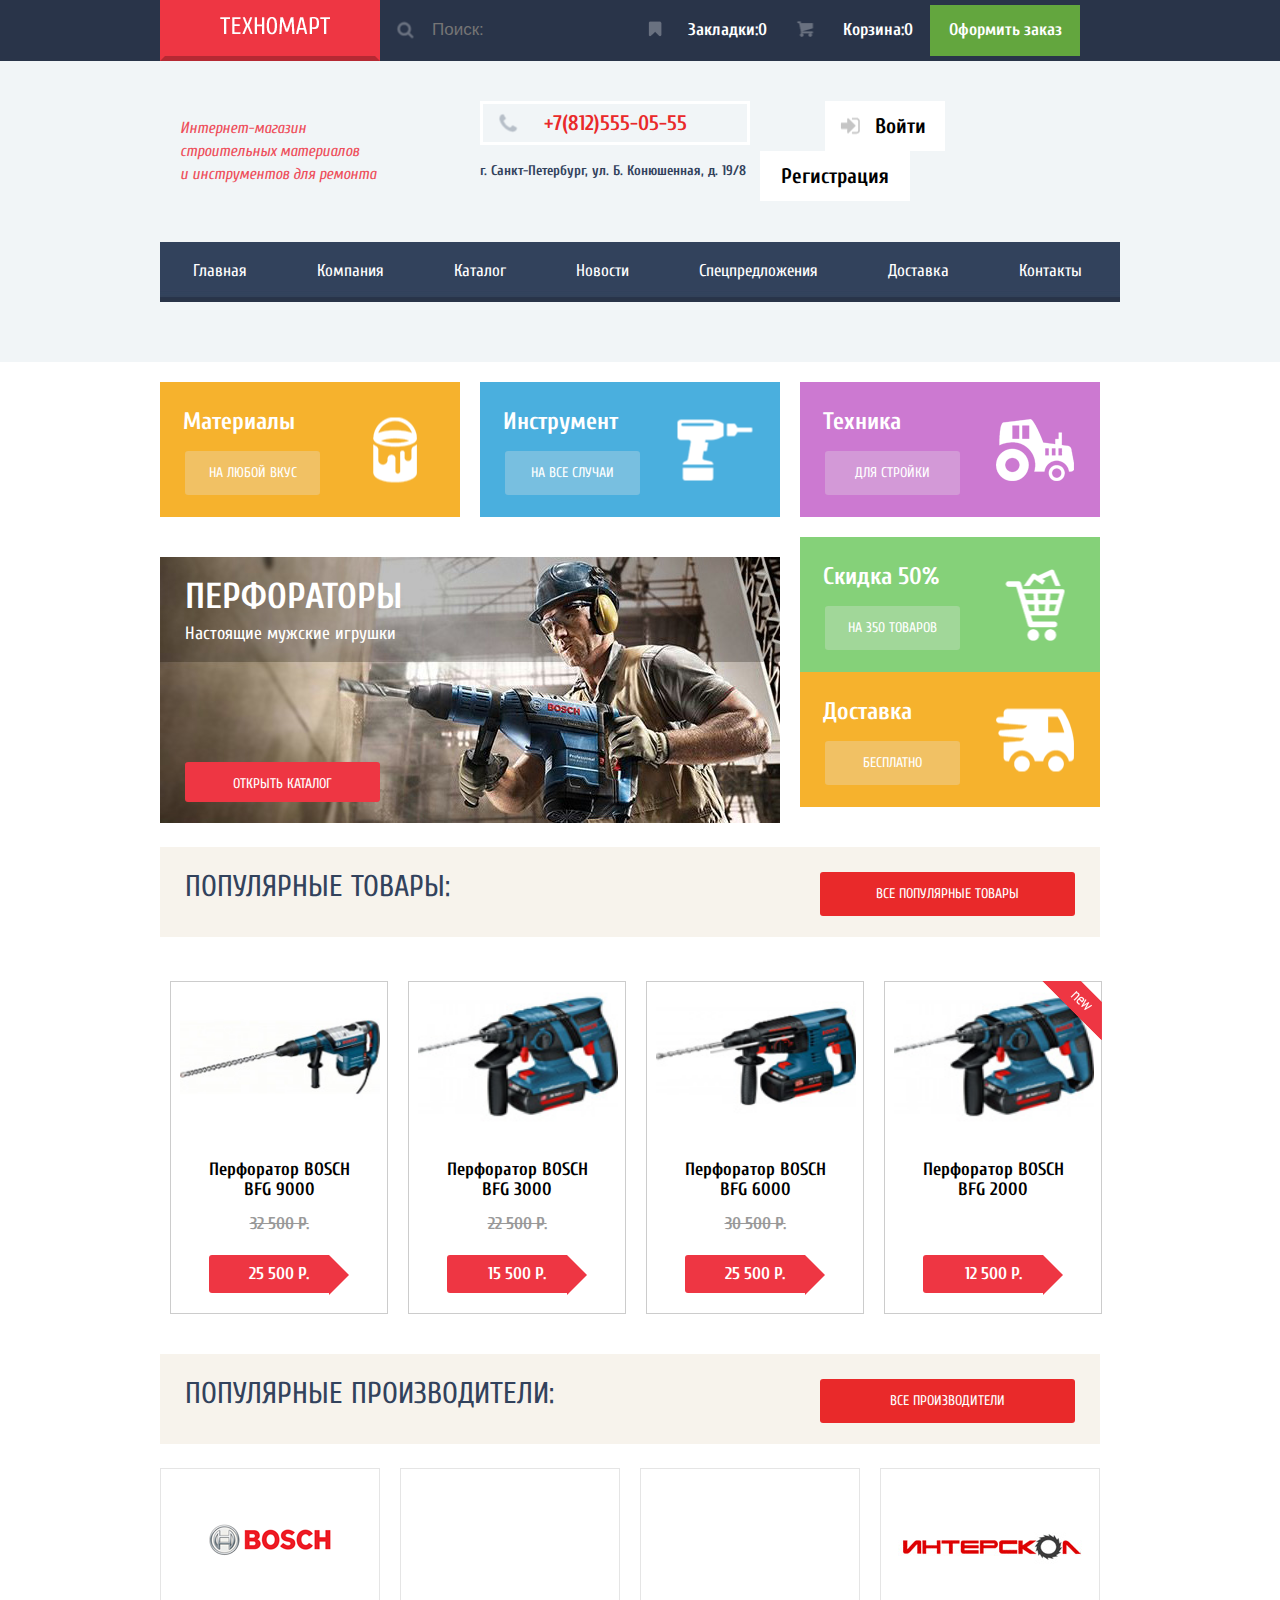
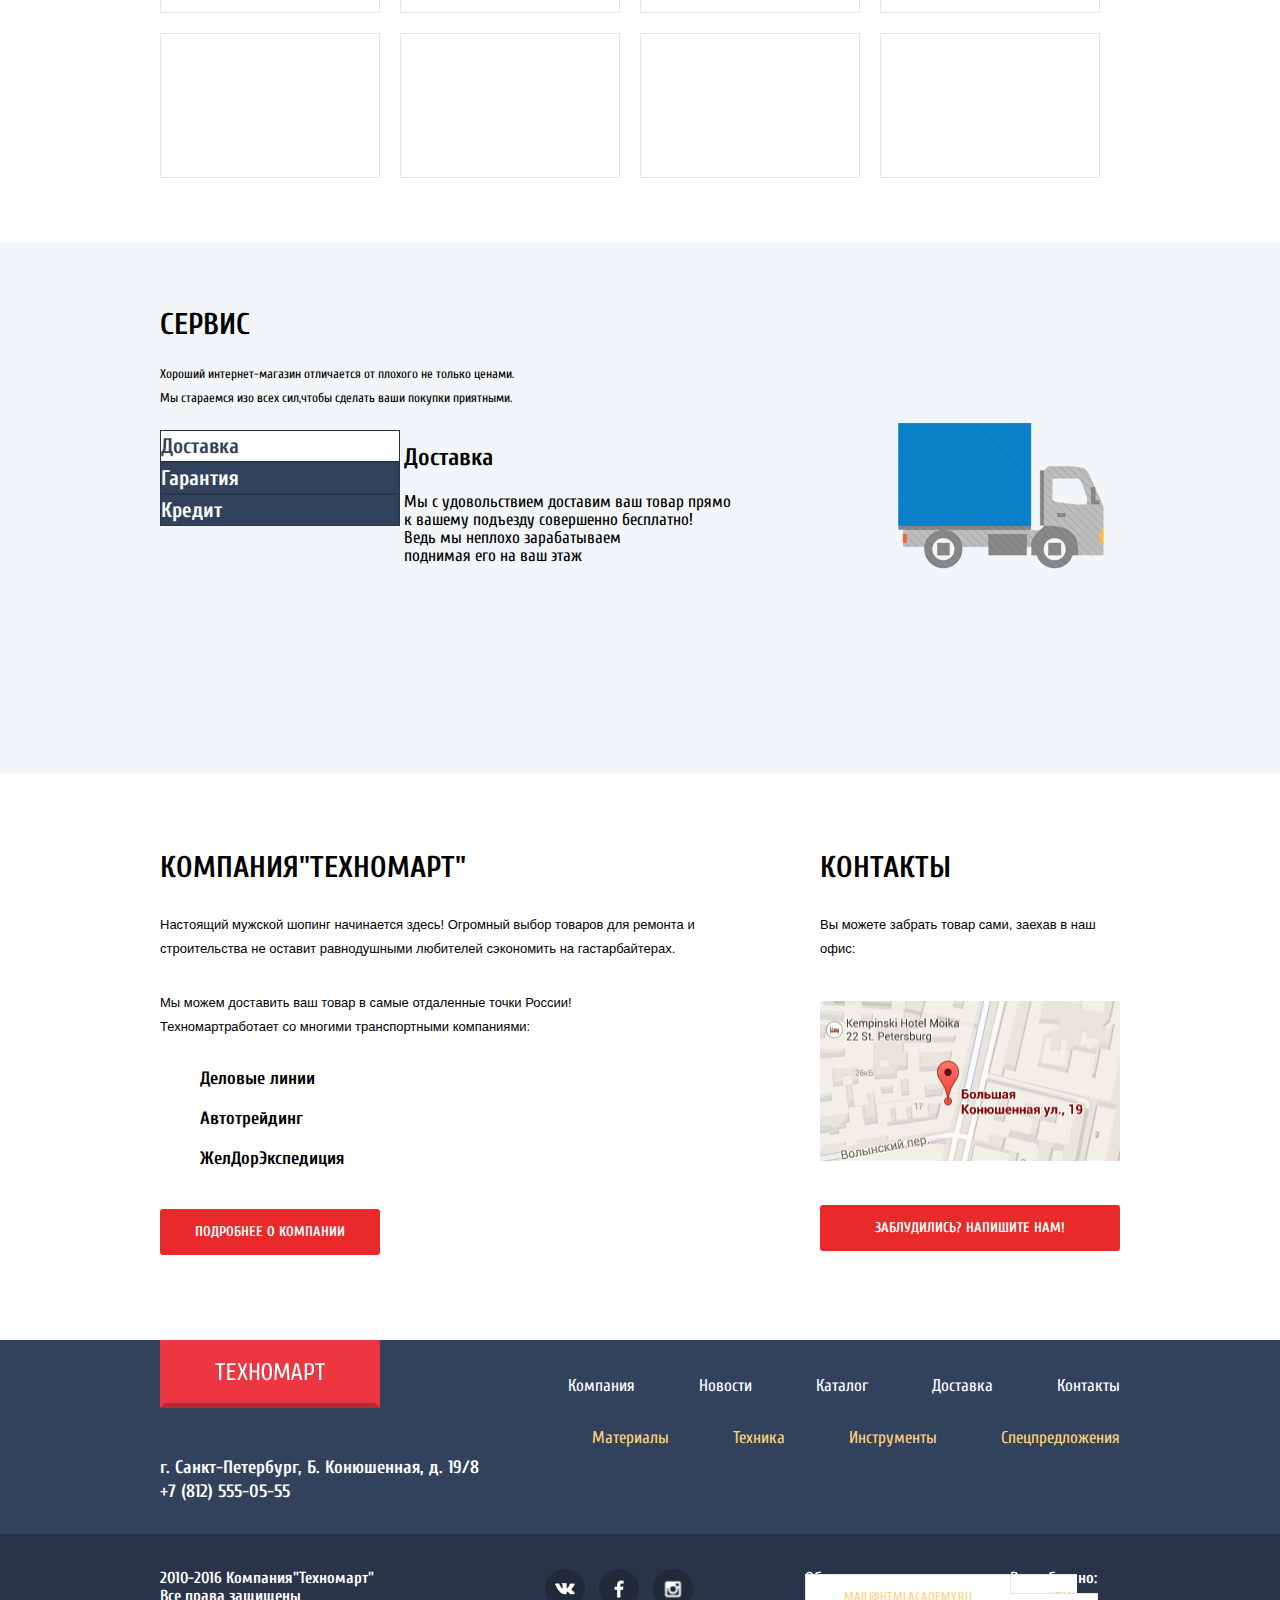
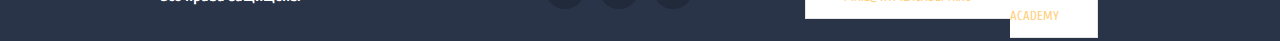
==== commit f7f29ff1: "Декоративные элементы 19.11" ====
--- a/index.html
+++ b/index.html
@@ -3,8 +3,8 @@
   <head>
     <link href="css/normalize.css" rel="stylesheet">
     <link href="css/style.css" rel="stylesheet">
-    <link href="https://fonts.googleapis.com/css?family=PT+Sans:400,700" rel="stylesheet">
-    <link href="https://fonts.googleapis.com/css?family=Cuprum:400,400i,700" rel="stylesheet">
+    <link href='https://fonts.googleapis.com/css?family=Open+Sans:400,700&subset=cyrillic-ext,cyrillic' rel='stylesheet' type='text/css'>
+        <link href='https://fonts.googleapis.com/css?family=Cuprum:400,700&subset=cyrillic-ext,cyrillic' rel='stylesheet' type='text/css'>
     <meta charset="utf-8">
     <title>Техномарт</title>
 
@@ -19,8 +19,8 @@
         </a>
       </div>
       <div class="search-block">
-        <label for="search">Поиск:</label>
-        <input type="search" id="search" name="search" placeholder="Поиск">
+
+        <input type="search" id="search" name="search" placeholder="Поиск:">
       </div>
       <div class="user-action">
         <ul>
@@ -97,36 +97,32 @@
             <div class="product-group product-group-01">
               <h2>Материалы</h2>
               <a href="#">на любой вкус</a>
-              <img src="img/icon-bucket.png" alt="">
-              <b class="label">new</b>
             </div>
           </div>
           <div class="main-show-item">
             <div class="product-group product-group-02">
               <h2>Инструмент</h2>
               <a href="#">на все случаи</a>
-              <img src="img/icon-drill.png" alt="">
             </div>
           </div>
           <div class="main-show-item">
             <div class="product-group product-group-03">
               <h2>Техника</h2>
               <a href="#">для стройки</a>
-              <img src="img/icon-tractor.png" alt="">
             </div>
           </div>
               <div class="main-show-item-big">
        <div class="main-show-slider">
         <div class="slider-product-group">
+          <img src="img/slider2.jpg" alt="">
+          <h2>Дрели</h2>
+          <p>Соседям на радость!</p>
+          <a class="btn-catalog" href="#">Открыть каталог</a>
+        </div>
+        <div class="slider-product-group">
           <img src="img/slider1.jpg" alt="">
           <h2>Перфораторы</h2>
-          <p>настоящие мужские игрушки</p>
-          <a class="btn-catalog" href="#">Открыть каталог</a>
-        </div>
-        <div class="slider-product-group">
-          <img src="img/slider2.jpg" alt="">
-          <h2>Дрели</h2>
-          <p>соседям на радость!</p>
+          <p>Настоящие мужские игрушки</p>
           <a class="btn-catalog" href="#">Открыть каталог</a>
         </div>
           <div class="slide-control">
@@ -144,14 +140,12 @@
             <div class="product-group product-group-04">
               <h2>Скидка 50%</h2>
               <a href="#">на 350 товаров</a>
-              <img src="img/icon-cart.png" alt="">
             </div>
           </div>
           <div class="main-show-item-block">
             <div class="product-group product-group-05">
               <h2>Доставка</h2>
               <a href="#">бесплатно</a>
-              <img src="img/icon-truck.png" alt="">
             </div>
           </div>
         </div>
@@ -160,56 +154,51 @@
         <h1>популярные товары:</h1>
         <a class="popular-title-btn" href="">все популярные товары</a>
       </div>
-      <ul class="goods-list">
-        <li class="goods-item">
-          <div class="good-block">
-            <img src="img/drill3.png" alt="#">
-            <div class="good-item-hover">
-              <a class="btn-buy" href="#">Купить</a>
-              <a class="btn-bookmark" href="#">В закладки</a>
-            </div>
-            <p>Перфоратор bosch bfg 9000</p>
-            <span>32500 р</span>
-            <a class="btn-price" href="#">25500 р</a>
-          </div>
-        </li>
-        <li class="goods-item">
-          <div class="good-block">
-            <img src="img/drill2.png" alt="#">
-            <div class="good-item-hover">
-              <a class="btn-buy" href="#">Купить</a>
-              <a class="btn-bookmark" href="#">В закладки</a>
-            </div>
-            <p>Перфоратор bosch bfg 3000</p>
-            <span>22500 р</span>
-            <a class="btn-price" href="#">15500 р</a>
-          </div>
-        </li>
-        <li class="goods-item">
-          <div class="good-block">
-            <img src="img/drill1.png" alt="#">
-            <div class="good-item-hover">
-              <a class="btn-buy" href="#">Купить</a>
-              <a class="btn-bookmark" href="#">В закладки</a>
-            </div>
-            <p>Перфоратор bosch bfg 6000</p>
-            <span>30500 р</span>
-            <a class="btn-price" href="#">25500 р</a>
-          </div>
-        </li>
-        <li class="goods-item">
-          <div class="good-block">
-            <img src="img/drill2.png" alt="#">
-            <div class="good-item-hover">
-              <a class="btn-buy" href="#">Купить</a>
-              <a class="btn-bookmark" href="#">В закладки</a>
-            </div>
-            <p>Перфоратор bosch bfg 2000</p>
-            <a class="btn-price" href="#">12500 р</a>
-            <b class="label">new</b>
-          </div>
-        </li>
-      </ul>
+      <div class="catalog-items">
+    <div class="row">
+      <div class="catalog-item">
+        <div class="actions">
+          <a href="#" class="buy">Купить</a>
+          <a href="#" class="bookmark">В закладки</a>
+        </div>
+        <div class="image"><img width="200" height="150" src="img/drill-1.jpg"></div>
+        <div class="title">Перфоратор BOSCH BFG 9000</div>
+        <div class="discount">32 500 Р.</div>
+        <div class="price">25 500 Р.</div>
+      </div>
+      <div class="catalog-item">
+        <div class="actions">
+          <a href="#" class="buy">Купить</a>
+          <a href="#" class="bookmark">В закладки</a>
+        </div>
+        <div class="image"><img width="200" height="150" src="img/drill-2.jpg"></div>
+        <div class="title">Перфоратор BOSCH BFG 3000</div>
+        <div class="discount">22 500 Р.</div>
+        <div class="price">15 500 Р.</div>
+      </div>
+      <div class="catalog-item">
+        <div class="actions">
+          <a href="#" class="buy">Купить</a>
+          <a href="#" class="bookmark">В закладки</a>
+        </div>
+        <div class="image"><img width="200" height="150" src="img/drill-3.jpg"></div>
+        <div class="title">Перфоратор BOSCH BFG 6000</div>
+        <div class="discount">30 500 Р.</div>
+        <div class="price">25 500 Р.</div>
+      </div>
+      <div class="catalog-item">
+        <div class="flag flag-new">новинка</div>
+        <div class="actions">
+          <a href="#" class="buy">Купить</a>
+          <a href="#" class="bookmark">В закладки</a>
+        </div>
+        <div class="image"><img width="200" height="150" src="img/drill-4.jpg"></div>
+        <div class="title">Перфоратор BOSCH BFG 2000</div>
+        <div class="discount"></div>
+        <div class="price">12 500 Р.</div>
+      </div>
+    </div>
+  </div>
       <div class="popular-title">
         <h1>популярные производители:</h1>
         <a class="popular-title-btn" href="#">все производители</a>
--- a/css/style.css
+++ b/css/style.css
@@ -12,292 +12,7 @@
   margin-right: auto;
   background: ;
 }
-.sprite {
-    background-image: url("../img/sprite.png");
-    background-repeat: no-repeat;
-    display: block;
-}
-
-.sprite-icon-basket {
-    width: 17px;
-    height: 16px;
-    background-position: -10px -10px;
-}
-
-.sprite-icon-bookmark {
-    width: 14px;
-    height: 16px;
-    background-position: -47px -10px;
-}
-
-.sprite-icon-bucket {
-    width: 44px;
-    height: 65px;
-    background-position: -81px -10px;
-}
-
-.sprite-icon-cart {
-    width: 59px;
-    height: 72px;
-    background-position: -145px -10px;
-}
-
-.sprite-icon-check-off {
-    width: 23px;
-    height: 23px;
-    background-position: -10px -102px;
-}
-
-.sprite-icon-check-on {
-    width: 27px;
-    height: 23px;
-    background-position: -53px -102px;
-}
-
-.sprite-icon-circle {
-    width: 25px;
-    height: 25px;
-    background-position: -100px -102px;
-}
-
-.sprite-icon-circle-dot {
-    width: 25px;
-    height: 25px;
-    background-position: -145px -102px;
-}
-
-.sprite-icon-drill {
-    width: 75px;
-    height: 61px;
-    background-position: -10px -147px;
-}
-
-.sprite-icon-facebook {
-    width: 10px;
-    height: 18px;
-    background-position: -224px -10px;
-}
-
-.sprite-icon-instagramm {
-    width: 17px;
-    height: 17px;
-    background-position: -190px -102px;
-}
-
-.sprite-icon-left {
-    width: 22px;
-    height: 40px;
-    background-position: -190px -139px;
-}
-
-.sprite-icon-login {
-    width: 20px;
-    height: 17px;
-    background-position: -105px -199px;
-}
-
-.sprite-icon-phone {
-    width: 19px;
-    height: 19px;
-    background-position: -145px -199px;
-}
-
-.sprite-icon-right {
-    width: 22px;
-    height: 40px;
-    background-position: -254px -10px;
-}
-
-.sprite-icon-search {
-    width: 17px;
-    height: 17px;
-    background-position: -227px -70px;
-}
-
-.sprite-icon-tractor {
-    width: 78px;
-    height: 62px;
-    background-position: -184px -199px;
-}
-
-.sprite-icon-truck {
-    width: 78px;
-    height: 63px;
-    background-position: -296px -10px;
-}
-
-.sprite-icon-vk {
-    width: 20px;
-    height: 12px;
-    background-position: -264px -93px;
-}
-.sprite {
-    background-image: url("../img/sprite-2.png");
-    background-repeat: no-repeat;
-    display: block;
-}
-
-.sprite-icon-basket-1 {
-    width: 17px;
-    height: 16px;
-    background-position: -10px -10px;
-}
-
-.sprite-icon-basket-2 {
-    width: 17px;
-    height: 16px;
-    background-position: -47px -10px;
-}
-
-.sprite-icon-bookmark-1 {
-    width: 14px;
-    height: 16px;
-    background-position: -84px -10px;
-}
-
-.sprite-icon-bookmark-2 {
-    width: 14px;
-    height: 16px;
-    background-position: -118px -10px;
-}
-
-.sprite-icon-check-off-1 {
-    width: 23px;
-    height: 23px;
-    background-position: -152px -10px;
-}
-
-.sprite-icon-check-off-2 {
-    width: 23px;
-    height: 23px;
-    background-position: -10px -53px;
-}
-
-.sprite-icon-check-on-1 {
-    width: 27px;
-    height: 23px;
-    background-position: -53px -53px;
-}
-
-.sprite-icon-check-on-2 {
-    width: 27px;
-    height: 23px;
-    background-position: -100px -53px;
-}
-
-.sprite-icon-circle-1 {
-    width: 25px;
-    height: 25px;
-    background-position: -147px -53px;
-}
-
-.sprite-icon-circle-2 {
-    width: 25px;
-    height: 25px;
-    background-position: -10px -98px;
-}
-
-.sprite-icon-circle-dot-1 {
-    width: 25px;
-    height: 25px;
-    background-position: -55px -98px;
-}
-
-.sprite-icon-circle-dot-2 {
-    width: 25px;
-    height: 25px;
-    background-position: -100px -98px;
-}
-
-.sprite-icon-down-dir-black {
-    width: 11px;
-    height: 10px;
-    background-position: -145px -98px;
-}
-
-.sprite-icon-down-dir-gray {
-    width: 11px;
-    height: 10px;
-    background-position: -176px -98px;
-}
-
-.sprite-icon-down-dir-red {
-    width: 9px;
-    height: 9px;
-    background-position: -145px -128px;
-}
-
-.sprite-icon-home {
-    width: 15px;
-    height: 12px;
-    background-position: -10px -157px;
-}
-
-.sprite-icon-login-1 {
-    width: 20px;
-    height: 17px;
-    background-position: -45px -157px;
-}
-
-.sprite-icon-logout {
-    width: 21px;
-    height: 17px;
-    background-position: -85px -157px;
-}
-
-.sprite-icon-logout-1 {
-    width: 21px;
-    height: 17px;
-    background-position: -126px -157px;
-}
-
-.sprite-icon-right {
-    width: 8px;
-    height: 12px;
-    background-position: -174px -128px;
-}
-
-.sprite-icon-search-red {
-    width: 17px;
-    height: 17px;
-    background-position: -167px -160px;
-}
-
-.sprite-icon-search-white {
-    width: 17px;
-    height: 17px;
-    background-position: -195px -10px;
-}
-
-.sprite-icon-up-dir-black {
-    width: 11px;
-    height: 10px;
-    background-position: -195px -47px;
-}
-
-.sprite-icon-up-dir-gray {
-    width: 11px;
-    height: 10px;
-    background-position: -207px -77px;
-}
-
-.sprite-icon-up-dir-red {
-    width: 11px;
-    height: 10px;
-    background-position: -207px -107px;
-}
-
-.sprite-icon-user {
-    width: 20px;
-    height: 18px;
-    background-position: -204px -137px;
-}
-
-.sprite-icon-user-1 {
-    width: 20px;
-    height: 18px;
-    background-position: -204px -175px;
-}
+
 
 
 h1 {
@@ -344,6 +59,7 @@
   min-height: 40px;
   background: #293449;
 
+
 }
 .header-top a {
   color: #ffffff;
@@ -355,13 +71,14 @@
   display: inline-block;
   width: 220px;
   min-height: 40px;
-
   margin-right: 25px;
-  background: url("../img/logo1.jpg");
+  background: #ee3643;
+  border: 5px solid #ee3643;
+  border-bottom-color: #b52933;
 }
 .logotip {
 display: block;
-padding: 12px 55px 17px 55px;
+padding: 12px 55px 12px 55px;
 }
 .logo-top a:hover {
   background: #ca2c37;
@@ -375,13 +92,15 @@
   line-height: 18px;
   font-weight: bold;
   color: #ffffff;
-  margin-right: 195px;
+
   padding-left: 25px;
   position: relative;
 }
-input[type="search"]
-{
-  display: none;
+input[type="search"]{
+border: none;
+  background-color: #293449;
+width: 200px;
+
   }
   .search-block::before {
     content: "";
@@ -403,11 +122,13 @@
   }
 .user-action {
   display: inline-block;
-  vertical-align: middle;
-
-  }
+  }
+.user-action ul {
+  margin: 0;
+  padding: 0;
+}
 .user-action li {
-  display: inline;
+  display: inline-block;
   }
   .user-action:last-child {
     margin-right: 0;
@@ -419,42 +140,102 @@
   font-weight: bold;
   font-family: "Cuprum", Arial, sans-serif;
 }
+.user-bookmarks-btn {
+
+
+}
 .user-bookmarks {
-  display: inline-block;
-  text-align: right;
-  width: 110px;
-  margin-right: 10px;
-}
-.user-bookmarks-btn a:hover {
-  color: #;
-  }
-  .user-bookmarks-btn a:active {
-    color: #;
+  display: block;
+  padding-left: 45px;
+  text-align: center;
+  width: 150px;
+  min-height: 40px;
+  position: relative;
+}
+.user-bookmarks::before {
+  content: "";
+  position: absolute;
+  top: 8px;
+  left: 25px;
+  transform: translate(-50%, -50%);
+  background-image: url("../img/sprite.png");
+  background-repeat: no-repeat;
+  width: 14px;
+  height: 16px;
+  background-position: -47px -10px;
+}
+.
+.user-bookmarks:hover::before {
+  background: url("../img/icon-bookmarks-white.png");
+  background-repeat: no-repeat;
+
+
+  }
+  .user-bookmarks:active::before {
+    background-image: url("../img/sprite-2.png");
+    background-repeat: no-repeat;
+    display: block;
+    width: 14px;
+    height: 16px;
+    background-position: -118px -10px;
+  }
+  .user-bookmarks:active {
+    color: #909399;
   }
 .user-basket {
-  display: inline-block;
+  display: block;
+  padding-left: 45px;
   text-align: center;
-  width: 110px;
-  margin-right: 30px;
-      }
-.user-basket-btn a:hover {
-        color: #;
+  vertical-align: middle;
+  width: 150px;
+  min-height: 40px;
+  position: relative;
+}
+.user-basket::before {
+  content: "";
+  position: absolute;
+  top: 8px;
+  left: 25px;
+  transform: translate(-50%, -50%);
+  background-image: url("../img/sprite.png");
+  background-repeat: no-repeat;
+  width: 17px;
+  height: 16px;
+  background-position: -10px -10px;
+}
+.user-basket:hover::before {
+  background-image: url("../img/sprite-2.png");
+  background-repeat: no-repeat;
+  display: block;
+  width: 17px;
+  height: 16px;
+  background-position: -10px -10px;
         }
-.user-basket-btn a:active {
-          color: #;
-        }
+.user-basket:active::before {
+  background-image: url("../img/sprite-2.png");
+  background-repeat: no-repeat;
+  display: block;
+  width: 17px;
+  height: 16px;
+  background-position: -47px -10px;
+}
+.user-basket:active {
+    color: #8b8e94;
+  }
+
 .checkout {
   display: inline-block;
   width: 150px;
   min-height: 40px;
   text-align: center;
   background-color: #63a63e;
-  padding: 14px;
-}
-.checkout-btn a:hover {
+  padding-top: 16px;
+  padding-bottom: 17px;
+}
+.checkout:hover {
   background: #5fbb2d;
   }
-  .checkout-btn a:active {
+  .checkout:active {
     background: #518534;
     color: #9ebb8e;
   }
@@ -478,10 +259,9 @@
 }
 .internet-shop p {
   color: #ee4f5b;
-  font-size: 13px;
-  line-height: 18px;
+  font-size: 16px;
+  line-height: 23px;
   font-style: italic;
-  font-weight: bold;
   font-family: "Cuprum", Arial, sans-serif;
 }
 .contact {
@@ -611,6 +391,10 @@
   display: block;
 width: auto;
 padding: 20px 33px;
+font-size: 17px;
+line-height: 17px;
+font-weight: normal;
+font-family: "Cuprum" Arial sans-serif;
   text-decoration: none;
   color: #ffffff;
 }
@@ -625,24 +409,28 @@
 .main-show {
   font-size: 0;
   padding: 0;
-  margin-bottom: 150px;
+  margin-bottom: 20px;
 }
 .main-show-item,
 .main-show-item-wrapper {
   width: 33.333%;
   padding: 0 20px 20px 0;
   display: inline-block;
-  vertical-align: top;;
+  vertical-align: top;
+}
+.main-show-item h2,
+.main-show-item-wrapper h2 {
+	margin: 0;
 }
 .main-show-item-block {
-	padding:;
+
 }
 .main-show-item-big {
   width: 66.666%;
   display: inline-block;
-  vertical-align: bottom;;
+  vertical-align: bottom;
   min-height: 270px;
-  padding: px;
+
 }
 .main-show-slider {
   position: relative;
@@ -652,66 +440,191 @@
   left: 0;
   right: 0;
   width: 620px;
-  height: 270px;
-}
-.slider-control {
-  position: absolute;
-  width: 100%;
-  left: 0;
-  bottom: 0;
+  height: 266px;
+  z-index: 1;
+}
+.slider-product-group h2 {
+  font-size: 36px;
+  font-family: "Cuprum" Arial sans-serif;
+  color: #ffffff;
+  font-weight: bold;
+  text-transform: uppercase;
+  line-height: 30px;
+  margin: 0;
+  top: 25px;
+  left: 25px;
+  text-align: left;
+  position: absolute;
+  z-index: 5;
+}
+.slider-product-group p{
+  font-size: 18px;
+  font-family: "PTSans" Arial sans-serif;
+  color: #ffffff;
+  line-height: 24px;
+  margin: 0;
+  top: 65px;
+  left: 25px;
+  text-align: left;
+  position: absolute;
+  z-index: 10;
+}
+.slider-product-group a{
+  position: absolute;
+  left: 25px;
+  top: 205px;
+  width: 195px;
+  height: 40px;
+  background-color: #ee3643;
+  border-radius: 3px;
+  font-size: 14px;
+  font-family: "Cuprum" Arial sans-serif;
+  color: #ffffff;
+  text-transform: uppercase;
+  text-decoration: none;
+  padding-top: 13px;
+  line-height: 18px;
+  text-align: center;
+  z-index: 20;
+}
+.slider-product-group a:hover {
+  background-color: #ca2c37;
+  color: ;
+}
+.slider-product-group a:active {
+  background-color: #ba2732;
+}
+.slider-control a::before {
+  content: "";
+  position: absolute;
+  top: 190px;
+  left: 25px;
+  transform: translate(-50%, -50%);
+  background-image: url("../img/sprite.png");
+  background-repeat: no-repeat;
+  width: 22px;
+  height: 40px;
+  background-position: -190px -139px;
+  z-index: 15;
 }
 .product-group {
-  min-height: 125px;
+  min-height: 123px;
   font-size: 14px;
   font-weight: normal;
   color: #ffffff;
 }
 .product-group h2 {
 	padding-top: 25px;
-  margin-left: 23px;
+  padding-left: 23px;
+  padding-bottom: 14px;
 }
 .product-group a {
   font-size: 14px;
   line-height: 18px;
-  font-weight: bold;
+  font-weight: normal;;
   text-decoration: none;
   color: #ffffff;
+  text-transform: uppercase;
   width: 135px;
   display: inline-block;
   text-align: center;
   padding: 13px 22px;
-  margin-left: 23px;
+  margin-left: 25px;
   margin-bottom: 22px;
   background-color: rgba(229,229,229,0.3);
+  border-radius: 3px;
+
+}
+.product-group a:hover {
+  background-color: rgba(204,204,204,0.3);
+}
+.product-group a:active {
+  background-color: rgba(178,178,178,0.3);
 }
 .product-group-01 {
   background-color: #f6b22d;
-  background-image: url(../img/icon-bucket.png);
-  background-position: ;
+  position: relative;
+}
+.product-group-01::before {
+  content: "";
+  position: absolute;
+  top: 50%;
+  left: 235px;
+  transform: translate(-50%, -50%);
+  background-image: url("../img/sprite.png");
+  background-repeat: no-repeat;
+  width: 44px;
+  height: 65px;
+  background-position: -81px -10px;
+
 }
 .product-group-02 {
   background-color: #4aafde;
-  background-image: url(img/icon-drill.png);
-  background-position: ;
+  position: relative;
+}
+.product-group-02::before {
+  content: "";
+  position: absolute;
+  top: 50%;
+  left: 235px;
+  transform: translate(-50%, -50%);
+  background-image: url("../img/sprite.png");
+  background-repeat: no-repeat;
+  width: 75px;
+  height: 61px;
+  background-position: -10px -147px;
 }
 .product-group-03 {
   background-color: #cc79d1;
-  background-image: url(img/icon-tractor.png);
-  background-position: ;
+  position: relative;
+}
+.product-group-03::before {
+  content: "";
+  position: absolute;
+  top: 50%;
+  left: 235px;
+  transform: translate(-50%, -50%);
+  background-image: url("../img/sprite.png");
+  background-repeat: no-repeat;
+  width: 78px;
+  height: 62px;
+  background-position: -184px -199px;
 }
 .product-group-04 {
   background-color: #85d179;
-  background-image: url(img/icon-cart.png);
-  background-position: ;
+  position: relative;
+}
+.product-group-04::before {
+  content: "";
+  position: absolute;
+  top: 50%;
+  left: 235px;
+  transform: translate(-50%, -50%);
+  background-image: url("../img/sprite.png");
+  background-repeat: no-repeat;
+  width: 59px;
+  height: 72px;
+  background-position: -145px -10px;
 }
 .product-group-05 {
   background-color: #f6b22d;
-  background-image: url(img/icon-truck.png);
-  background-position: ;
+  position: relative;
+}
+.product-group-05::before {
+  content: "";
+  position: absolute;
+  top: 50%;
+  left: 235px;
+  transform: translate(-50%, -50%);
+  background-image: url("../img/sprite.png");
+  background-repeat: no-repeat;
+  width: 78px;
+  height: 63px;
+  background-position: -296px -10px;
 }
 .popular-title {
   display: inline-block;
-  width: 960px;
+  width: 940px;
   height: 90px;
   margin-bottom: 20px;
   background-color: #f7f3ec;
@@ -722,7 +635,9 @@
   margin: 25px;
   font-size: 30px;
   line-height: 30px;
+  font-weight: normal;
   font-family: "Cuprum", Arial, sans-serif;
+  text-transform: uppercase;
 }
 .popular-title a {
   float: right;
@@ -730,35 +645,153 @@
   margin: 25px;
   padding: 13px 55px;
   vertical-align: middle;
-  width: 250px;
+  width: 255px;
+  border-radius: 3px;
   color: #ffffff;
   font-size: 14px;
   line-height: 18px;
-  font-weight: bold;
+  font-weight: normal;;
   text-decoration: none;
   text-align: center;
+  text-transform: uppercase;
 }
 .popular-title-btn {
 vertical-align: middle;
 }
-.goods-list {
-  font-size: 0px;
-    padding: 0;
-    margin-bottom: 20px;
-}
-.goods-item {
-  display: inline-block;
-  vertical-align: top;
-  margin-right: 20px;
-  margin-bottom: 20px;
-}
-.goods-item:nth-child(4n+4) {
+.catalog-items{
+    width:940px;
+    margin:20px auto;
+}
+.catalog-items:last-child {
   margin-right: 0;
 }
-.good-block {
-  width: 220px;
-  min-height: 320px;
-  border: 1px solid #e5e5e5;
+.catalog-items .row{
+    margin-left:-20px;
+}
+.catalog-item{
+    position:relative;
+    display:inline-block;
+    width:218px;
+    margin-left:20px;
+    margin-bottom:20px;
+    border:1px solid #ccc;
+    line-height:20px;
+    font-weight:bold;
+    text-align:center;
+    font-size:18px;
+    font-family: "PTSans" Arial sans-serif;
+}
+.catalog-items{
+    font-size:0;
+}
+.catalog-item{
+
+}
+.catalog-item .flag{
+    position:absolute;
+    top:-1px;
+    right:-1px;
+    width:60px;
+    height:60px;
+    text-indent:-1000px;
+    overflow:hidden;
+     z-index:20;
+}
+.catalog-item .flag-new{
+    background:url("../img/newflag.png") no-repeat 0 0;
+}
+
+.catalog-item .actions{
+    position:absolute;
+    top:0;
+    left:0;
+    width:213px;
+    height:168px;
+    padding:40px 0;
+    background-color:rgba(255,255,255,0.9);
+    z-index:10;
+}
+.catalog-item .actions .buy,
+.catalog-item .actions .bookmark{
+    display:block;
+    width:129px;
+    margin:0 auto;
+    margin-bottom:7px;
+    padding:7px 0;
+    border:3px solid #63a63e;
+    border-bottom-color:#367315;
+    background-color:#63a63e;
+    color:white;
+    font-size:14px;
+    font-weight:normal;
+    font-family:"Cuprum", sans-serif;
+    line-height:18px;
+    text-decoration:none;
+    text-transform:uppercase;
+    border-radius:3px;
+}
+.catalog-item .actions .bookmark{
+    color:#32425c;
+    background:white;
+    border-bottom-color:#63a63e;
+}
+.catalog-item .actions{
+    display:none;
+}
+.catalog-item:hover .actions{
+    display:block;
+    background-color: #ffffff;
+}
+.catalog-item .image{
+    width: 218px;
+    height: 168px;
+}
+
+.catalog-item .image img{
+    max-width:100%;
+}
+.catalog-item .title{
+    min-height:40px;
+    padding:0 25px;
+    margin-top:10px;
+    margin-bottom:15px;
+}
+.catalog-item .discount{
+    min-height:20px;
+    margin-top:15px;
+    margin-bottom:10px;
+    font-size:17px;
+    line-height: 18px;
+    font-weight: bold;
+    font-family: "PTSans" Arial sans-serif;
+    color:#999999;
+    text-transform: uppercase;
+    text-decoration:line-through;
+}
+.catalog-item .price{
+    position:relative;
+    width:140px;
+    margin:10px auto;
+    margin-bottom:20px;
+    padding:10px 30px;
+    color:white;
+    font-size:17px;
+    line-height: 18px;
+    font-weight: bold;
+    font-family: "PTSans" Arial sans-serif;
+    text-transform: uppercase;
+    background:#ee3643;
+    border-radius:3px;
+}
+.catalog-item .price:after{
+    content:"";
+    position:absolute;
+    top:0;
+    right:-20px;
+    width:0;
+    height:0;
+    border:20px solid white;
+    border-left-color:#ee3643;
 }
 .popular-makers {
   font-size: 0;
@@ -770,6 +803,14 @@
   vertical-align: top;
   margin-right: 20px;
   margin-bottom: 20px;
+
+}
+.maker-list a:hover {
+    box-shadow: 0 5px 25px 0px  #abafb8;
+}
+.maker-list a:active {
+  box-shadow: 0 5px 10px 0  #abafb8,
+  inset 0 0 150px 0 rgba(195, 195, 195, 0.5);
 }
 .maker  {
   display: block;
@@ -816,14 +857,26 @@
   background-color: #f2f6f8;
   width: 100%;
   min-height: 530px;
-	border: 1px solid red;
+}
+.service-description h2 {
+  font-size: 30px;
+  font-family: "Cuprum" Arial sans-serif;
+  color: #000000;
+  text-transform: uppercase;
+    line-height: 0.8;
+    padding-top: 70px;
+}
+.service-description p {
+  font-size: 13px;
+  line-height: 24px;
+  font-family: "PTSans" Arial sans-serif;
 }
 .service h2 {
   color: #000000;
 }
 
 .service-block {
-	border: 1px solid blue;
+
 }
 .conditions {
 	display: inline-block;
@@ -832,7 +885,7 @@
   margin: 0;
   padding: 0;
   vertical-align: middle;
-  border: 1px solid green;
+
 }
 .conditions a {
   display: block;
@@ -859,7 +912,7 @@
 	min-height: 200px;
 	vertical-align: middle;
   position: relative;
-  border: 1px solid red;
+
 }
 .services-frame-delivery {
   position: absolute;
@@ -885,18 +938,28 @@
   left: 0;
   display: none;
 }
+.company-info {
+  margin: 0;
+  padding: 0;
+  min-height: 370px;
+  margin-bottom: 85px;
+  margin-top: 80px;
+}
 .company-about {
   float: left;
   width: 540px;
-  min-height: 370px;
+  min-height: 375px;
   margin-right: 120px;
 }
-.company-info h2 {
+.company-title {
+  margin: 0;
+  margin-bottom: 30px;
   font-size: 30px;
   font-weight: bold;
   color: #000000;
   font-style: normal;
   font-family: "Cuprum", Arial, sans-serif;
+  text-transform: uppercase;
 }
 .company-info p {
   font-size: 13px;
@@ -904,6 +967,11 @@
   font-style: normal;
   font-weight: normal;
   font-family: "PTSans", Arial, sans-serif;
+  margin: 0;
+  margin-bottom: 30px;
+}
+.company-about p:last-child {
+  margin-bottom: 25px;
 }
 .company-info a {
     color: #ffffff;
@@ -912,35 +980,54 @@
     line-height: 18px;
     font-weight: bold;
     font-style: normal;
+    text-transform: uppercase;
     font-family: "Cuprum", Arial, sans-serif;
+}
+.company-about ul {
+  margin: 0;
+  margin-bottom: 20px;
 }
 .company-about li {
   font-weight: bold;
   font-size: 18px;
   line-height: 20px;
   font-family: "Cuprum", Arial, sans-serif;
-padding: 20px 0;
-}
+padding-bottom: 20px;
+}
+
 .btn-more {
+  display: inline-block;
+  text-align: center;
   width: 220px;
-  padding: 14px 40px;
+  padding-top: 14px;
+  padding-bottom: 14px;
   background-color: #e9292a;
+  border-radius: 3px;
+
 
 }
 .company-contacts {
   float: right;
   width: 300px;
-  min-height: 370px;
+  min-height: 375px;
+}
+.company-contacts p {
+  margin-bottom: 0;
 }
 .map {
   width: 300px;
   min-height: 160px;
-  margin: 40px auto;
+  margin-bottom: 40px;
+  margin-top: 40px;
 }
 .btn-write {
-
-  padding: 14px 62px;
-  background-color: #e9292a;
+  display: inline-block;
+border-radius: 3px;
+  width: 100%;
+  padding: 14px 55px;
+    background-color: #e9292a;
+
+
 }
 .footer-top {
 }
@@ -954,8 +1041,10 @@
   float: left;
   width: 220px;
   text-align: center;
-  padding: 20px 0;
+  padding: 18px 0;
   background-color: #ee3643;
+  border: 5px solid #ee3643;
+  border-bottom-color: #b52933;
   margin-bottom: 30px;
 }
 .footer-contacts {
@@ -1117,18 +1206,47 @@
   display: inline-block;
   width: 940px;
   margin: 0;
+
+}
+.breadcrumbs ul {
+padding-left: 0;
 }
 .breadcrumbs li {
-  display: inline;
-  margin-right: 35px;
+  display: inline-block;
+}
+.home a {
+  text-transform: none;
+  display: none;
+  margin: 0;
+  padding: 0;
+
 }
 .breadcrumbs a {
+  display: block;
+  width: 120px;
+  text-align: center;
   text-decoration: none;
   font-size: 13px;
   line-height: 18px;
   font-weight: normal;
-  font-family: "PTSans" Arial sans-serif;
+  font-family: "PT+Sans" Arial sans-serif;
   color: #000000;
+  text-transform: uppercase;
+  position: relative;
+
+}
+.breadcrumbs a::before {
+  position: absolute;
+  top: 0;
+  left: 0;
+  transform: translate(-50%, -50%);
+  background-image: url("../img/sprite-2.png");
+  background-repeat: no-repeat;
+  display: block;
+  width: 8px;
+  height: 12px;
+  background-position: -174px -128px;
+  background-color: black;
 }
 .content-title {
   margin-bottom: 20px;
@@ -1136,7 +1254,8 @@
 }
 .content-title h1 {
   font-size: 30px;
-  font-weight: bold;
+  font-weight: normal;
+  text-transform: uppercase;
   line-height: 30px;
   color: #32425c;
   padding: 33px 30px;
@@ -1154,6 +1273,7 @@
   line-height: 18px;
   font-weight: normal;
   font-family: "PTSans" Arial sans-serif;
+  text-transform: uppercase;
   background-color: #f7f3ec;
   padding: 13px 18px;
 }
@@ -1162,8 +1282,6 @@
   width: 220px;
   margin-right: 10px;
   background-color: #ffffff;
-}
-.price-block {
   border-style: hidden;
   padding: 0;
   margin: 0;
@@ -1196,6 +1314,18 @@
 .makers-column ul {
   margin: 0;
   padding: 0;
+  font-size: 15px;
+  line-height: 20px;
+  font-weight: normal;
+  font-family: "PTSass" Arial sans-serif;
+  text-transform: uppercase;
+}
+legend {
+  font-size: 17px;
+  line-height: 30px;
+  font-weight: bold;
+  font-family: "PTSass" Arial sans-serif;
+  text-transform: uppercase;
 }
 .supply {
   border-style: hidden;
@@ -1205,6 +1335,11 @@
 .supply ul {
   margin: 0;
   padding: 0;
+  font-size: 14px;
+  line-height: 20px;
+  font-weight: normal;
+  font-family: "PTSass" Arial sans-serif;
+  text-transform: uppercase;
 }
 input[type="checkbox"] {
   display: none;
@@ -1219,7 +1354,6 @@
 }
 input[type="checkbox"] + label::before {
   content: "";
-
   background-image: url("../img/sprite.png");
   background-repeat: no-repeat;
   width: 23px;
@@ -1229,6 +1363,17 @@
   top: 0;
   left: 0;
 }
+input[type="checkbox"] + label:hover::before {
+  background-image: url("../img/sprite-2.png");
+  background-repeat: no-repeat;
+  display: block;
+  width: 23px;
+  height: 23px;
+  background-position: -152px -10px;
+  position: absolute;
+  top: 0;
+  left: 0;
+}
 input[type="checkbox"]:checked + label::after {
   content: "";
   position: absolute;
@@ -1240,6 +1385,18 @@
   height: 23px;
   background-position: -53px -102px;
 
+}
+input[type="checkbox"]:checked + label:hover::after {
+  content: "";
+  position: absolute;
+  top: 0;
+  left: 0;
+  width: 27px;
+  height: 23px;
+  background-position: -53px -53px;
+  background-image: url("../img/sprite-2.png");
+  background-repeat: no-repeat;
+  display: block;
 }
 input[type="radio"] {
   display: none;
@@ -1264,6 +1421,17 @@
   top: 0;
   left: 0;
 }
+input[type="radio"] + label:hover::before {
+  position: absolute;
+  top: 0;
+  left: 0;
+  background-image: url("../img/sprite-2.png");
+  background-repeat: no-repeat;
+  display: block;
+  width: 25px;
+  height: 25px;
+  background-position: -147px -53px;
+}
 input[type="radio"]:checked + label::after {
   content: "";
   position: absolute;
@@ -1275,6 +1443,30 @@
   height: 25px;
   background-position: -145px -102px;
 }
+input[type="radio"]:checked + label:hover::after {
+  position: absolute;
+  top: 0;
+  left: 0;
+  background-image: url("../img/sprite-2.png");
+  background-repeat: no-repeat;
+  display: block;
+  width: 25px;
+  height: 25px;
+  background-position: -55px -98px;
+}
+.btn {
+  font-size: 13px;
+  font-weight: normal;
+  line-height: 18px;
+  text-transform: uppercase;
+  font-family: "PTSans" Arial sans-serif;
+  background: #ffffff;
+  text-align: center;
+  border-style: hidden;
+  border: 1px solid #e5e5e5;
+  padding: 14px 38px;
+
+}
 .right-content-column {
   width: 700px;
   float: right;
@@ -1282,7 +1474,7 @@
 .sort {
   display: inline-block;
   width: 700px;
-  margin-bottom: 20px;
+
   background-color: #f7f3ec;
 
 }
@@ -1314,21 +1506,25 @@
 }
 .list-goods-catalog {
   width: 700px;
-}
-.goods-item-catalog {
-  display: inline-block;
-  vertical-align: top;
-  margin-right: 20px;
-  margin-bottom: 20px;
-}
-.goods-item-catalog:nth-child(3n+3) {
+  margin-left: 0;
+  margin:20px 0;
+  font-size: 0;
+}
+.list-goods-catalog .row {
+width: 700px;
+margin-left: 0;
+padding-left: 0;
+  margin-right: -20px;
+}
+.list-goods-catalog .row .catalog-item {
+  margin-left: 0;
+margin-right: 20px;
+}
+
+.list-goods-catalog .row .catalog-item:nth-child(3n+3) {
   margin-right: 0;
 }
-.good-item {
-  width: 220px;
-  min-height: 320px;
-  border: 1px solid #e5e5e5;
-}
+
 .all-btn-page {
   display: inline-block;
   padding: 0;
@@ -1342,10 +1538,6 @@
 min-width: 40px;
 border: 1px solid #e5e5e5;
 margin-right: 10px;
-
-
-
-
 }
 .all-btn-page a {
   display: block;
@@ -1369,6 +1561,7 @@
 .container-bottom {
   width: 100%;
   background-color: #f2f6f8;
+  margin-bottom: 0;
 }
 .bottom-title {
   font-size: 30px;
@@ -1377,6 +1570,7 @@
   font-weight: bold;
   font-family: "Cuprum", Arial, sans-serif;
   text-align: left;
+  text-transform: uppercase;
   color: #000000;
   padding-top: 70px;
 }
@@ -1388,4 +1582,5 @@
   text-align: ;
   color: #000000;
   padding-bottom: 70px;
-}
+  margin-bottom: 0;
+}
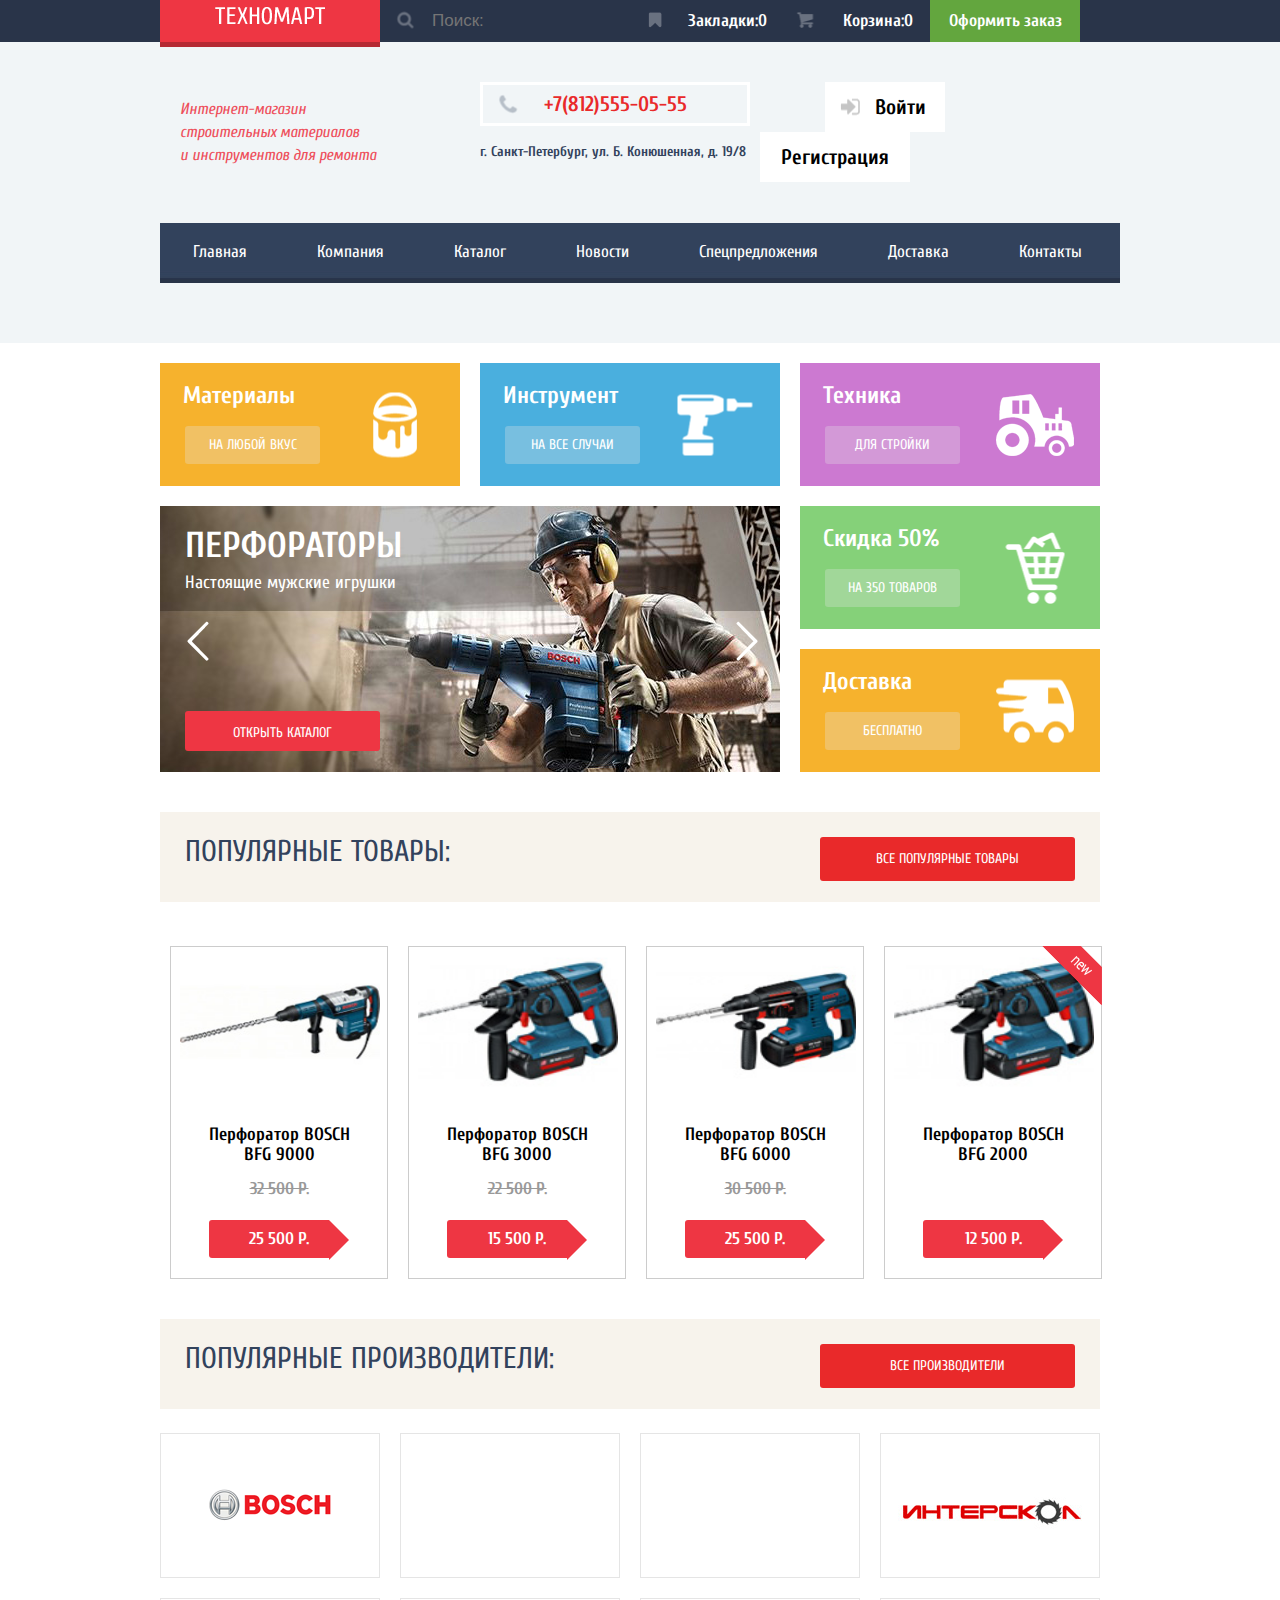
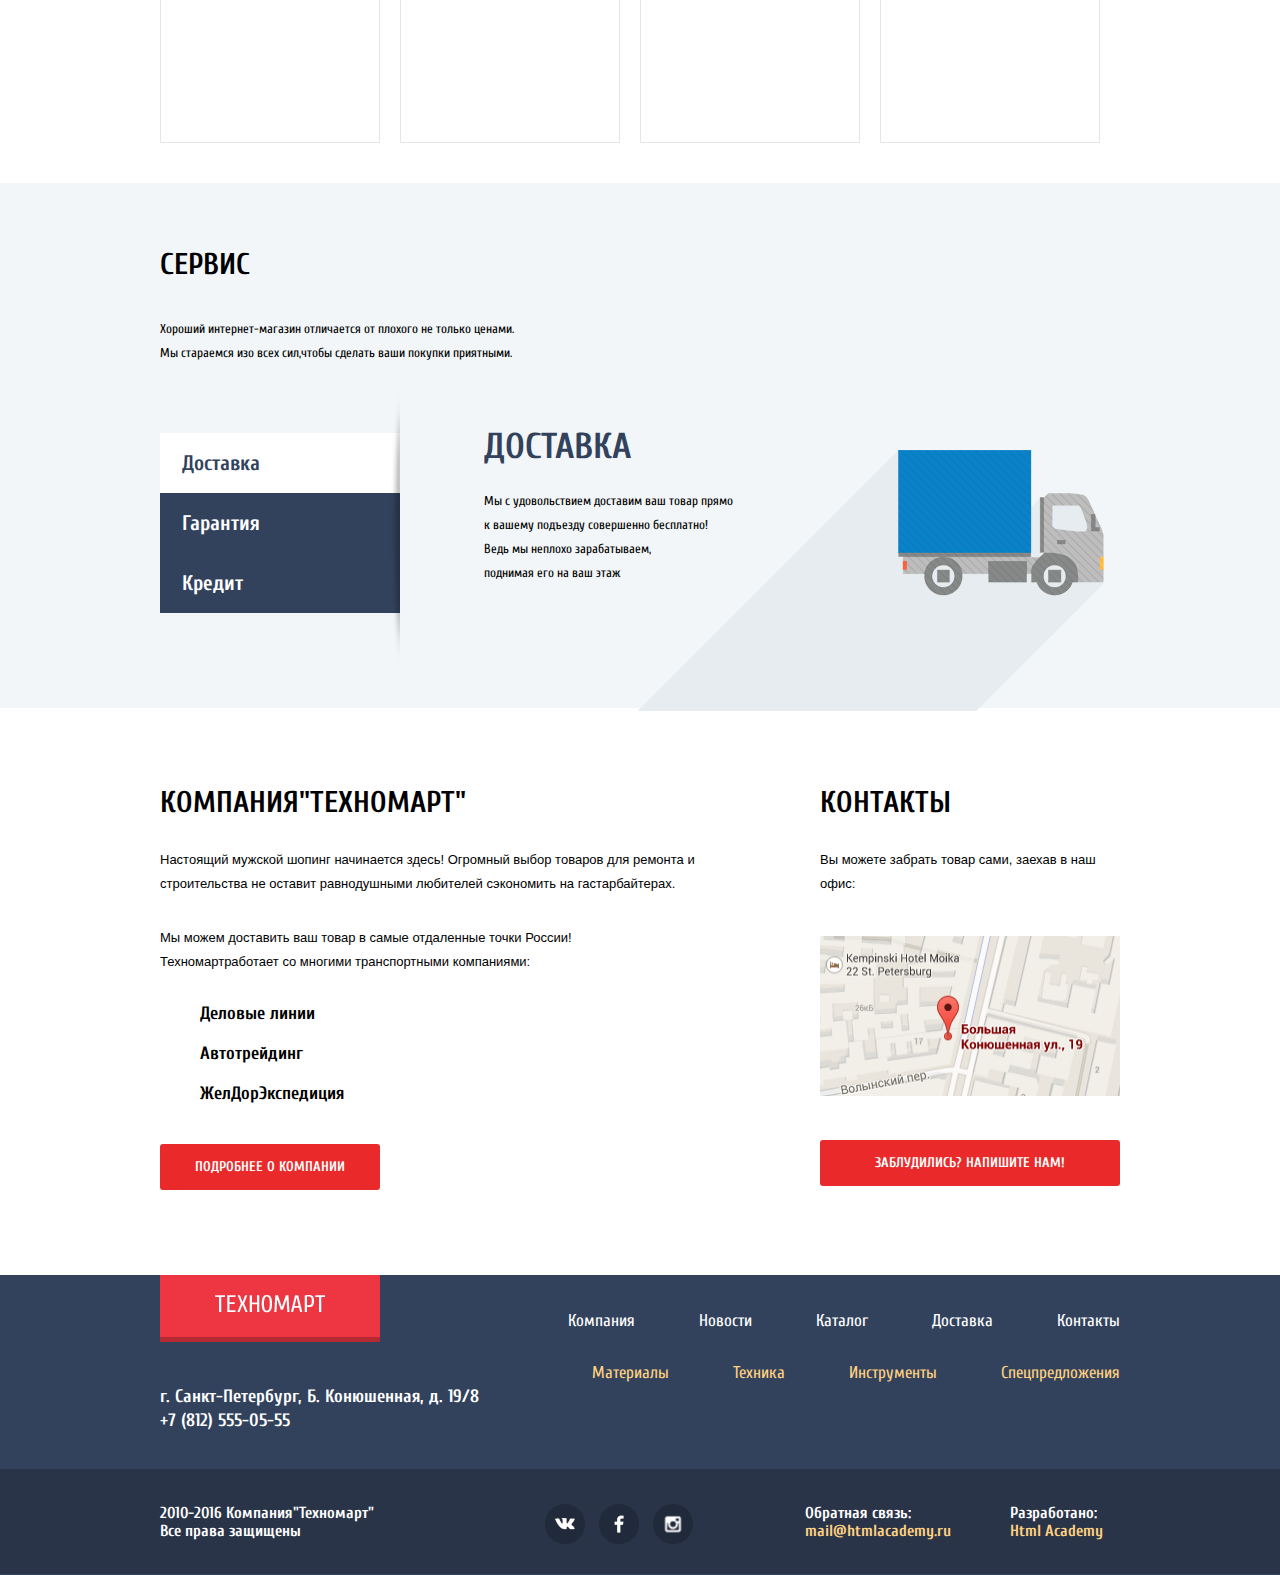
==== commit a5dbce31: "Декоративные элементы 21.11" ====
--- a/index.html
+++ b/index.html
@@ -14,12 +14,12 @@
       <div class="header-top">
         <div class="main-container top-wrapper clearfix">
       <div class="logo-top">
-        <a class="logotip" href="#" alt="Техномарт">
+        <a class="logotip">
          <img src="img/logotip.png">
         </a>
       </div>
       <div class="search-block">
-
+          <label for="search">Поиск</label>
         <input type="search" id="search" name="search" placeholder="Поиск:">
       </div>
       <div class="user-action">
@@ -125,7 +125,7 @@
           <p>Настоящие мужские игрушки</p>
           <a class="btn-catalog" href="#">Открыть каталог</a>
         </div>
-          <div class="slide-control">
+          <div class="slider-control">
             <div class="prev">
               <a href="#"></a>
             </div>
@@ -271,7 +271,7 @@
             <h2 class="delivery-description">Доставка</h2>
             <p>Мы с удовольствием доставим ваш товар прямо<br>
              к вашему подъезду совершенно бесплатно!<br>
-             Ведь мы неплохо зарабатываем<br>
+             Ведь мы неплохо зарабатываем,<br>
              поднимая его на ваш этаж</p>
           </div>
           <div class="services-frame services-frame-guarantee">
@@ -321,7 +321,7 @@
         <div class="footer-top-left">
           <div class="logo-bottom">
             <a>
-              <img src="img/logotip.png" alt="Техномарт">
+              <img src="img/logotip.png">
             </a>
           </div>
           <div class="footer-contacts">
--- a/css/style.css
+++ b/css/style.css
@@ -56,7 +56,7 @@
 }
 .header-top {
   width: 100%;
-  min-height: 40px;
+  min-height: 42px;
   background: #293449;
 
 
@@ -70,20 +70,21 @@
 .logo-top {
   display: inline-block;
   width: 220px;
-  min-height: 40px;
+  min-height: 42px;
   margin-right: 25px;
   background: #ee3643;
-  border: 5px solid #ee3643;
+  box-shadow: 0 5px 0 0 #b52933;
   border-bottom-color: #b52933;
+  vertical-align: top;
 }
 .logotip {
 display: block;
-padding: 12px 55px 12px 55px;
-}
-.logo-top a:hover {
+padding: 7px 55px 7px 55px;
+}
+.logo-top a[href]:hover {
   background: #ca2c37;
   }
-  .logo-top a:active {
+  .logo-top a[href]:active {
     background: #ba2732;
   }
 .search-block {
@@ -92,20 +93,35 @@
   line-height: 18px;
   font-weight: bold;
   color: #ffffff;
+vertical-align: top;
 
   padding-left: 25px;
   position: relative;
-}
-input[type="search"]{
-border: none;
-  background-color: #293449;
-width: 200px;
-
-  }
-  .search-block::before {
-    content: "";
+  padding-top: 10px;
+}
+input[type="search"] {
+  margin: 0;
+  	border: 0;
+  	text-decoration: none;
+  	appearance: none;
+  	outline: none;
+  	box-shadow: none;
+
+  	background-color: #293449;
+  	width: 200px;
+  }
+  input[type="search"]:focus {
+ 	border: 0;
+	outline: 0;
+    background-color: #293449;
+}
+.search-block:focus {
+  background-color: #ffffff;
+}
+  .search-block label {
+
     position: absolute;
-    top: 50%;
+    top: 20px;
     left: 0;
     transform: translate(-50%, -50%);
     background-image: url("../img/sprite.png");
@@ -113,15 +129,29 @@
     width: 17px;
     height: 17px;
     background-position: -227px -70px;
-  }
-  . a:hover {
-  color: #;
-  }
-  . a:active {
-    color: #;
+    font-size: 0;
+    cursor: pointer;
+
+  }
+  .search-block label:hover {
+    background-image: url("../img/sprite-2.png");
+    background-repeat: no-repeat;
+    display: block;
+    width: 17px;
+    height: 17px;
+    background-position: -195px -10px;
+  }
+  .search-block label:active {
+    background-color: #293449;
+    background-image: url("../img/sprite.png");
+    background-repeat: no-repeat;
+    width: 17px;
+    height: 17px;
+    background-position: -227px -70px;
   }
 .user-action {
   display: inline-block;
+  vertical-align: top;
   }
 .user-action ul {
   margin: 0;
@@ -129,6 +159,7 @@
 }
 .user-action li {
   display: inline-block;
+  vertical-align: top;
   }
   .user-action:last-child {
     margin-right: 0;
@@ -146,16 +177,17 @@
 }
 .user-bookmarks {
   display: block;
+  padding-top: 12px;
   padding-left: 45px;
   text-align: center;
   width: 150px;
-  min-height: 40px;
   position: relative;
+
 }
 .user-bookmarks::before {
   content: "";
   position: absolute;
-  top: 8px;
+  top: 20px;
   left: 25px;
   transform: translate(-50%, -50%);
   background-image: url("../img/sprite.png");
@@ -166,11 +198,18 @@
 }
 .
 .user-bookmarks:hover::before {
-  background: url("../img/icon-bookmarks-white.png");
-  background-repeat: no-repeat;
-
-
-  }
+  content: "";
+  position: absolute;
+  top: 20px;
+  left: 25px;
+  transform: translate(-50%, -50%);
+  background-image: url("../img/sprite-3.png");
+  background-repeat: no-repeat;
+  display: block;
+  width: 14px;
+  height: 16px;
+  background-position: -608px -301px;
+}
   .user-bookmarks:active::before {
     background-image: url("../img/sprite-2.png");
     background-repeat: no-repeat;
@@ -184,17 +223,16 @@
   }
 .user-basket {
   display: block;
+  padding-top: 12px;
   padding-left: 45px;
   text-align: center;
-  vertical-align: middle;
   width: 150px;
-  min-height: 40px;
   position: relative;
 }
 .user-basket::before {
   content: "";
   position: absolute;
-  top: 8px;
+  top: 20px;
   left: 25px;
   transform: translate(-50%, -50%);
   background-image: url("../img/sprite.png");
@@ -224,13 +262,13 @@
   }
 
 .checkout {
-  display: inline-block;
+  display: block;
   width: 150px;
-  min-height: 40px;
+  min-height: 42px;
   text-align: center;
   background-color: #63a63e;
-  padding-top: 16px;
-  padding-bottom: 17px;
+  padding-top: 12px;
+  padding-bottom: 12px;
 }
 .checkout:hover {
   background: #5fbb2d;
@@ -411,6 +449,7 @@
   padding: 0;
   margin-bottom: 20px;
 }
+
 .main-show-item,
 .main-show-item-wrapper {
   width: 33.333%;
@@ -421,6 +460,7 @@
 .main-show-item h2,
 .main-show-item-wrapper h2 {
 	margin: 0;
+
 }
 .main-show-item-block {
 
@@ -428,7 +468,7 @@
 .main-show-item-big {
   width: 66.666%;
   display: inline-block;
-  vertical-align: bottom;
+
   min-height: 270px;
 
 }
@@ -494,29 +534,46 @@
 .slider-product-group a:active {
   background-color: #ba2732;
 }
-.slider-control a::before {
-  content: "";
-  position: absolute;
-  top: 190px;
-  left: 25px;
+.slider-control .prev::before {
+  content: "";
+  position: absolute;
+  top: 135px;
+  left: 38px;
   transform: translate(-50%, -50%);
   background-image: url("../img/sprite.png");
   background-repeat: no-repeat;
   width: 22px;
   height: 40px;
   background-position: -190px -139px;
-  z-index: 15;
+  z-index: 25;
+}
+.slider-control .next::after {
+  content: "";
+  position: absolute;
+  top: 135px;
+  right: 31px;
+  transform: translate(-50%, -50%);
+  background-image: url("../img/sprite.png");
+  background-repeat: no-repeat;
+  width: 22px;
+  height: 40px;
+  background-position: -254px -10px;
+  z-index: 25;
 }
 .product-group {
   min-height: 123px;
-  font-size: 14px;
+  font-size: 24px;
   font-weight: normal;
   color: #ffffff;
 }
 .product-group h2 {
-	padding-top: 25px;
+	padding-top: 18px;
   padding-left: 23px;
-  padding-bottom: 14px;
+  padding-bottom: 15px;
+  font-size: 24px;
+  line-height: 30px;
+  font-weight: bold;
+  font-family: "Cuprum" Arial sans-serif;
 }
 .product-group a {
   font-size: 14px;
@@ -528,7 +585,7 @@
   width: 135px;
   display: inline-block;
   text-align: center;
-  padding: 13px 22px;
+  padding: 10px 22px;
   margin-left: 25px;
   margin-bottom: 22px;
   background-color: rgba(229,229,229,0.3);
@@ -593,6 +650,8 @@
 .product-group-04 {
   background-color: #85d179;
   position: relative;
+  margin-bottom: 20px;
+
 }
 .product-group-04::before {
   content: "";
@@ -661,6 +720,7 @@
 .catalog-items{
     width:940px;
     margin:20px auto;
+    font-size:0;
 }
 .catalog-items:last-child {
   margin-right: 0;
@@ -681,11 +741,8 @@
     font-size:18px;
     font-family: "PTSans" Arial sans-serif;
 }
-.catalog-items{
-    font-size:0;
-}
-.catalog-item{
-
+.catalog-item:hover{
+box-shadow: 0 5px 30px 0  #abafb8;
 }
 .catalog-item .flag{
     position:absolute;
@@ -708,20 +765,27 @@
     width:213px;
     height:168px;
     padding:40px 0;
-    background-color:rgba(255,255,255,0.9);
+display: none;
     z-index:10;
 }
-.catalog-item .actions .buy,
-.catalog-item .actions .bookmark{
+.catalog-item .active   {
+  display:block;
+  background-color: #ffffff;
+}
+.catalog-item:hover .actions{
     display:block;
-    width:129px;
+    background-color: #ffffff;
+
+}
+.catalog-item .actions .buy {
+  display:block;
+  width:135px;
+    border-bottom-color:#367315;
     margin:0 auto;
     margin-bottom:7px;
     padding:7px 0;
-    border:3px solid #63a63e;
-    border-bottom-color:#367315;
     background-color:#63a63e;
-    color:white;
+    color: #ffffff;
     font-size:14px;
     font-weight:normal;
     font-family:"Cuprum", sans-serif;
@@ -729,19 +793,86 @@
     text-decoration:none;
     text-transform:uppercase;
     border-radius:3px;
+      border-bottom: 3px solid #367315;
 }
 .catalog-item .actions .bookmark{
-    color:#32425c;
-    background:white;
-    border-bottom-color:#63a63e;
+    display:block;
+    width:135px;
+    margin:0 auto;
+    margin-bottom:7px;
+    padding:7px 0;
+    border:3px solid #63a63e;
+    color: #32425c;
+    font-size:14px;
+    font-weight:normal;
+    font-family:"Cuprum", sans-serif;
+    line-height:18px;
+    text-decoration:none;
+    text-transform:uppercase;
+    border-radius:3px;
+    background-color: #ffffff;
+}
+.catalog-item .bookmark:hover {
+border-color: #32425c;
+color: #32425c;
+}
+.catalog-item .bookmark:active {
+  border-color: #c1c6ce;
+  color: #c1c6ce;
+  }
 }
 .catalog-item .actions{
     display:none;
 }
-.catalog-item:hover .actions{
-    display:block;
-    background-color: #ffffff;
-}
+.catalog-item .actions .buy {
+  position: relative;
+}
+.catalog-item .actions .buy::before {
+  content: "";
+  position: absolute;
+  top: 50%;
+  left: 21px;
+  transform: translate(-50%, -50%);
+  background-image: url("../img/sprite-3.png");
+  background-repeat: no-repeat;
+  display: block;
+  width: 17px;
+  height: 16px;
+  background-position: -497px -301px;
+}
+.catalog-item .buy:hover::before {
+  content: "";
+  position: absolute;
+  top: 50%;
+  left: 21px;
+  transform: translate(-50%, -50%);
+  background-image: url("../img/sprite-3.png");
+  background-repeat: no-repeat;
+  display: block;
+  width: 17px;
+  height: 16px;
+  background-position: -534px -301px;
+}
+.catalog-item .buy:active::before {
+  content: "";
+  position: absolute;
+  top: 50%;
+  left: 21px;
+  transform: translate(-50%, -50%);
+  background-image: url("../img/sprite-3.png");
+  background-repeat: no-repeat;
+  display: block;
+  width: 17px;
+  height: 16px;
+  background-position: -534px -301px;
+}
+.catalog-item .buy:hover {
+  background-color: #5fbb2d;
+}
+.catalog-item .buy:active {
+background-color: #518534;
+}
+
 .catalog-item .image{
     width: 218px;
     height: 168px;
@@ -806,11 +937,11 @@
 
 }
 .maker-list a:hover {
-    box-shadow: 0 5px 25px 0px  #abafb8;
+    box-shadow: 0 5px 30px 0  #abafb8;
 }
 .maker-list a:active {
-  box-shadow: 0 5px 10px 0  #abafb8,
-  inset 0 0 150px 0 rgba(195, 195, 195, 0.5);
+  opacity: 0.3;
+  box-shadow: 0 5px 15px 0 #abafb8;
 }
 .maker  {
   display: block;
@@ -856,24 +987,26 @@
 .service {
   background-color: #f2f6f8;
   width: 100%;
-  min-height: 530px;
+  min-height: 525px;
 }
 .service-description h2 {
   font-size: 30px;
   font-family: "Cuprum" Arial sans-serif;
   color: #000000;
   text-transform: uppercase;
-    line-height: 0.8;
+    line-height: 24px;
     padding-top: 70px;
+    margin: 0;
 }
 .service-description p {
   font-size: 13px;
   line-height: 24px;
   font-family: "PTSans" Arial sans-serif;
-}
-.service h2 {
-  color: #000000;
-}
+  margin: 0;
+  margin-top: 40px;
+  margin-bottom: 60px;
+}
+
 
 .service-block {
 
@@ -881,11 +1014,23 @@
 .conditions {
 	display: inline-block;
   width: 240px;
-  height: 185px;
+  min-height: 185px;
   margin: 0;
   padding: 0;
   vertical-align: middle;
-
+  position: relative;
+}
+.conditions::after {
+  content: "";
+  position: absolute;
+  top: -40px;
+  right: 0;
+  background-image: url("../img/sprite-3.png");
+  background-repeat: no-repeat;
+  display: block;
+  width: 10px;
+  height: 272px;
+  background-position: -489px -462px;
 }
 .conditions a {
   display: block;
@@ -895,12 +1040,16 @@
   font-weight: bold;
   font-family: "Cuprum", Arial, sans-serif;
   color: #ffffff;
+  padding: 15px 22px;
   background-color: #32425c;
-  border: 1px, solid #405069;
-  border: 1px, solid #293449;
+  border-bottom-style: double: 1px, solid #405069 1px, solid #293449;
 }
 .conditions a:hover {
   background-color: #293449;
+}
+.conditions a:active {
+  color: #32425c;
+  background-color: #ffffff;
 }
 .conditions .active a {
   color: #32425c;
@@ -908,35 +1057,82 @@
 }
 .services-frame-list {
 	display: inline-block;
-	width: 700px;
+	width: 620px;
 	min-height: 200px;
 	vertical-align: middle;
   position: relative;
-
+  margin-left: 80px;
+}
+.services-frame-list h2{
+  font-size: 36px;
+  font-family: "Cuprum" Arial sans-serif;
+  color: #32425c;
+  text-transform: uppercase;
+    line-height: 24px;
+    margin: 0;
+    margin-top: 10px;
+    margin-bottom: 30px;
+}
+.services-frame-list p {
+  font-size: 13px;
+  line-height: 24px;
+  font-family: "PTSans" Arial sans-serif;
+  color: #000000;
 }
 .services-frame-delivery {
   position: absolute;
-  width: 700px;
+  width: 620px;
   top: 0;
   left: 0;
+  z-index: 1;
+}
+.services-frame-delivery::before {
+  content: "";
+  position: absolute;
+  top: 25px;
+  right: 0;
+  background-image: url("../img/sprite-3.png");
+  background-repeat: no-repeat;
+  width: 467px;
+  height: 261px;
+  background-position: -10px -53px;
 }
 .services-frame-delivery  img {
 	display: block;
 	position: absolute;
-	top: 0;
+	top: 25px;
 	right: 0;
-}
+  z-index: 1;
+}
+
 .services-frame-guarantee {
   position: absolute;
   top: 0;
   left: 0;
   display: none;
+  z-index: 2;
+}
+
+.services-frame-guarantee img {
+  display: block;
+  position: absolute;
+  top: 0;
+  right: 0;
+  z-index: 2;
 }
 .services-frame-credit {
   position: absolute;
   top: 0;
   left: 0;
   display: none;
+  z-index: 3;
+}
+.services-frame-credit img {
+  display: block;
+  position: absolute;
+  top: 0;
+  right: 0;
+  z-index: 3;
 }
 .company-info {
   margin: 0;
@@ -947,9 +1143,9 @@
 }
 .company-about {
   float: left;
-  width: 540px;
+  width: 550px;
   min-height: 375px;
-  margin-right: 120px;
+  margin-right: 110px;
 }
 .company-title {
   margin: 0;
@@ -969,6 +1165,7 @@
   font-family: "PTSans", Arial, sans-serif;
   margin: 0;
   margin-bottom: 30px;
+
 }
 .company-about p:last-child {
   margin-bottom: 25px;
@@ -1041,10 +1238,12 @@
   float: left;
   width: 220px;
   text-align: center;
-  padding: 18px 0;
+  padding: 20px 0;
   background-color: #ee3643;
-  border: 5px solid #ee3643;
-  border-bottom-color: #b52933;
+
+  box-shadow: 0 5px 0 0 #b52933;
+
+  vertical-align: top;
   margin-bottom: 30px;
 }
 .footer-contacts {
@@ -1454,7 +1653,7 @@
   height: 25px;
   background-position: -55px -98px;
 }
-.btn {
+.btn-form {
   font-size: 13px;
   font-weight: normal;
   line-height: 18px;
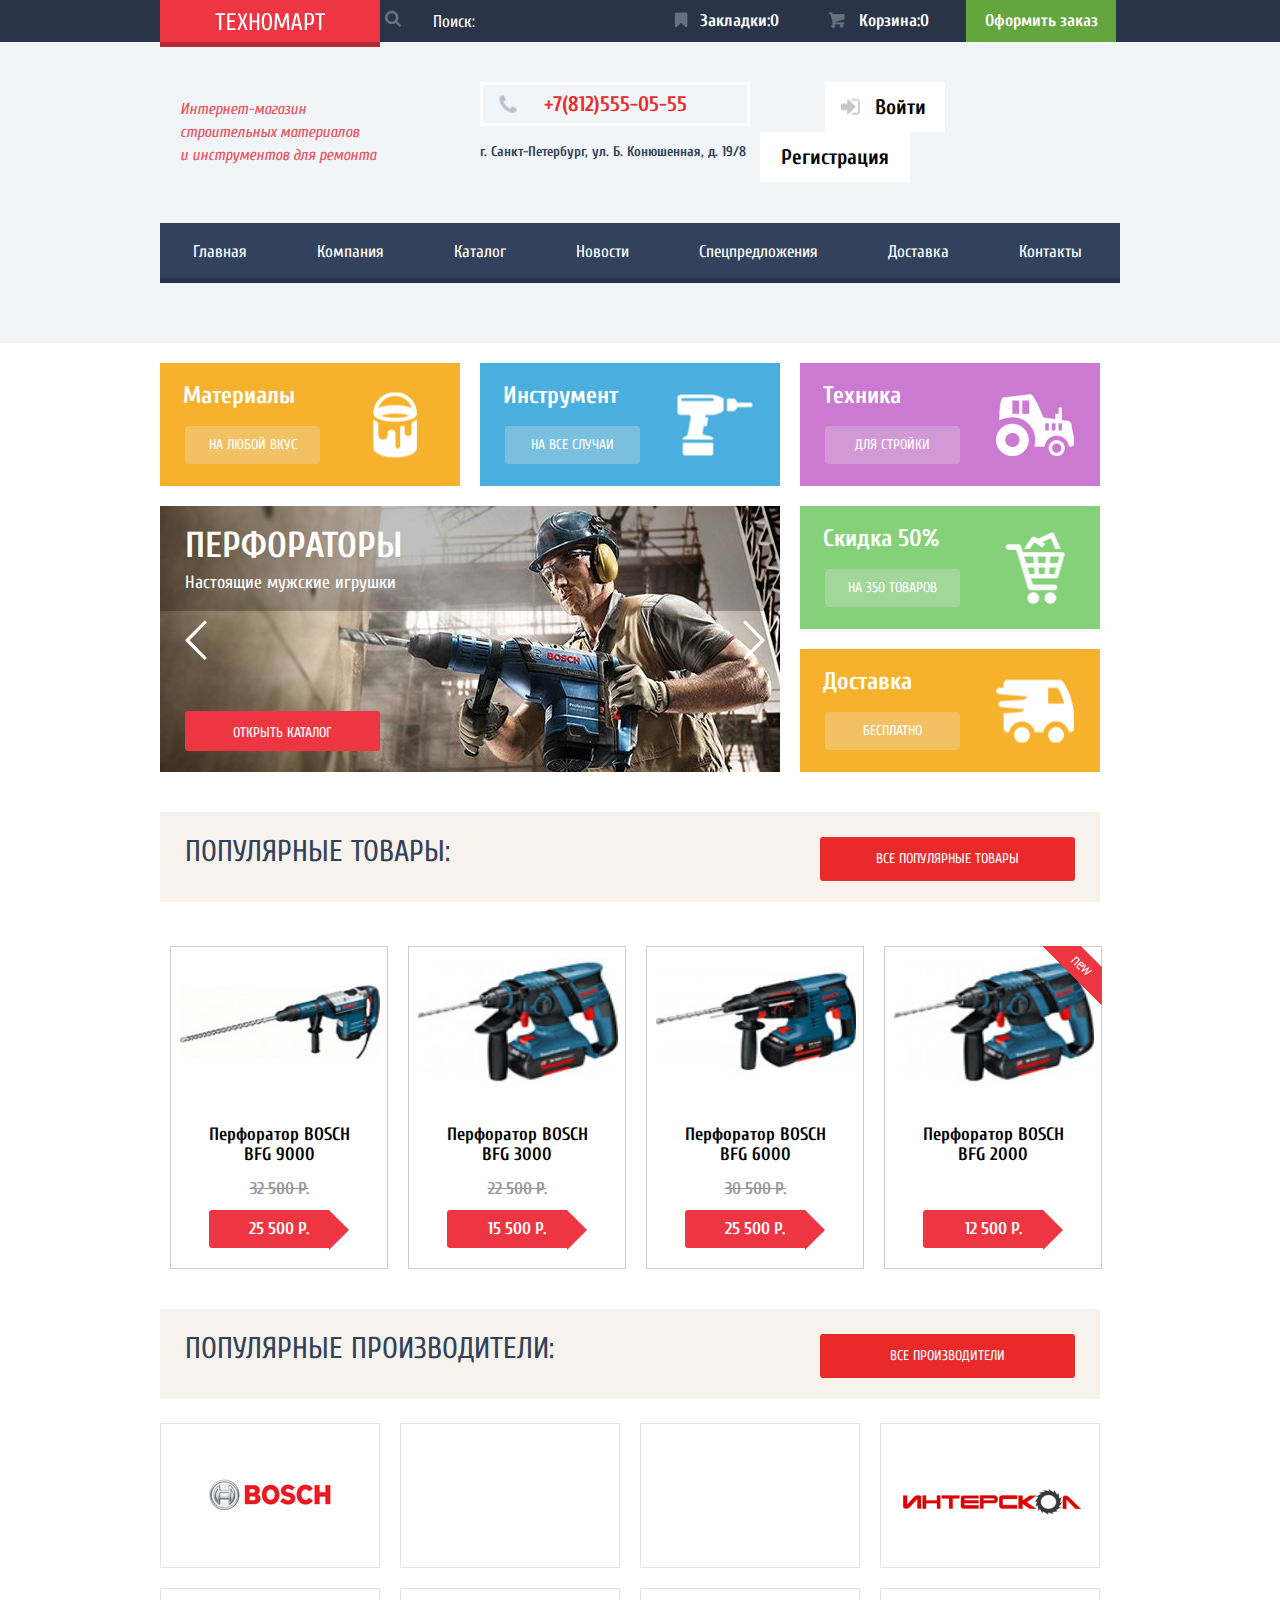
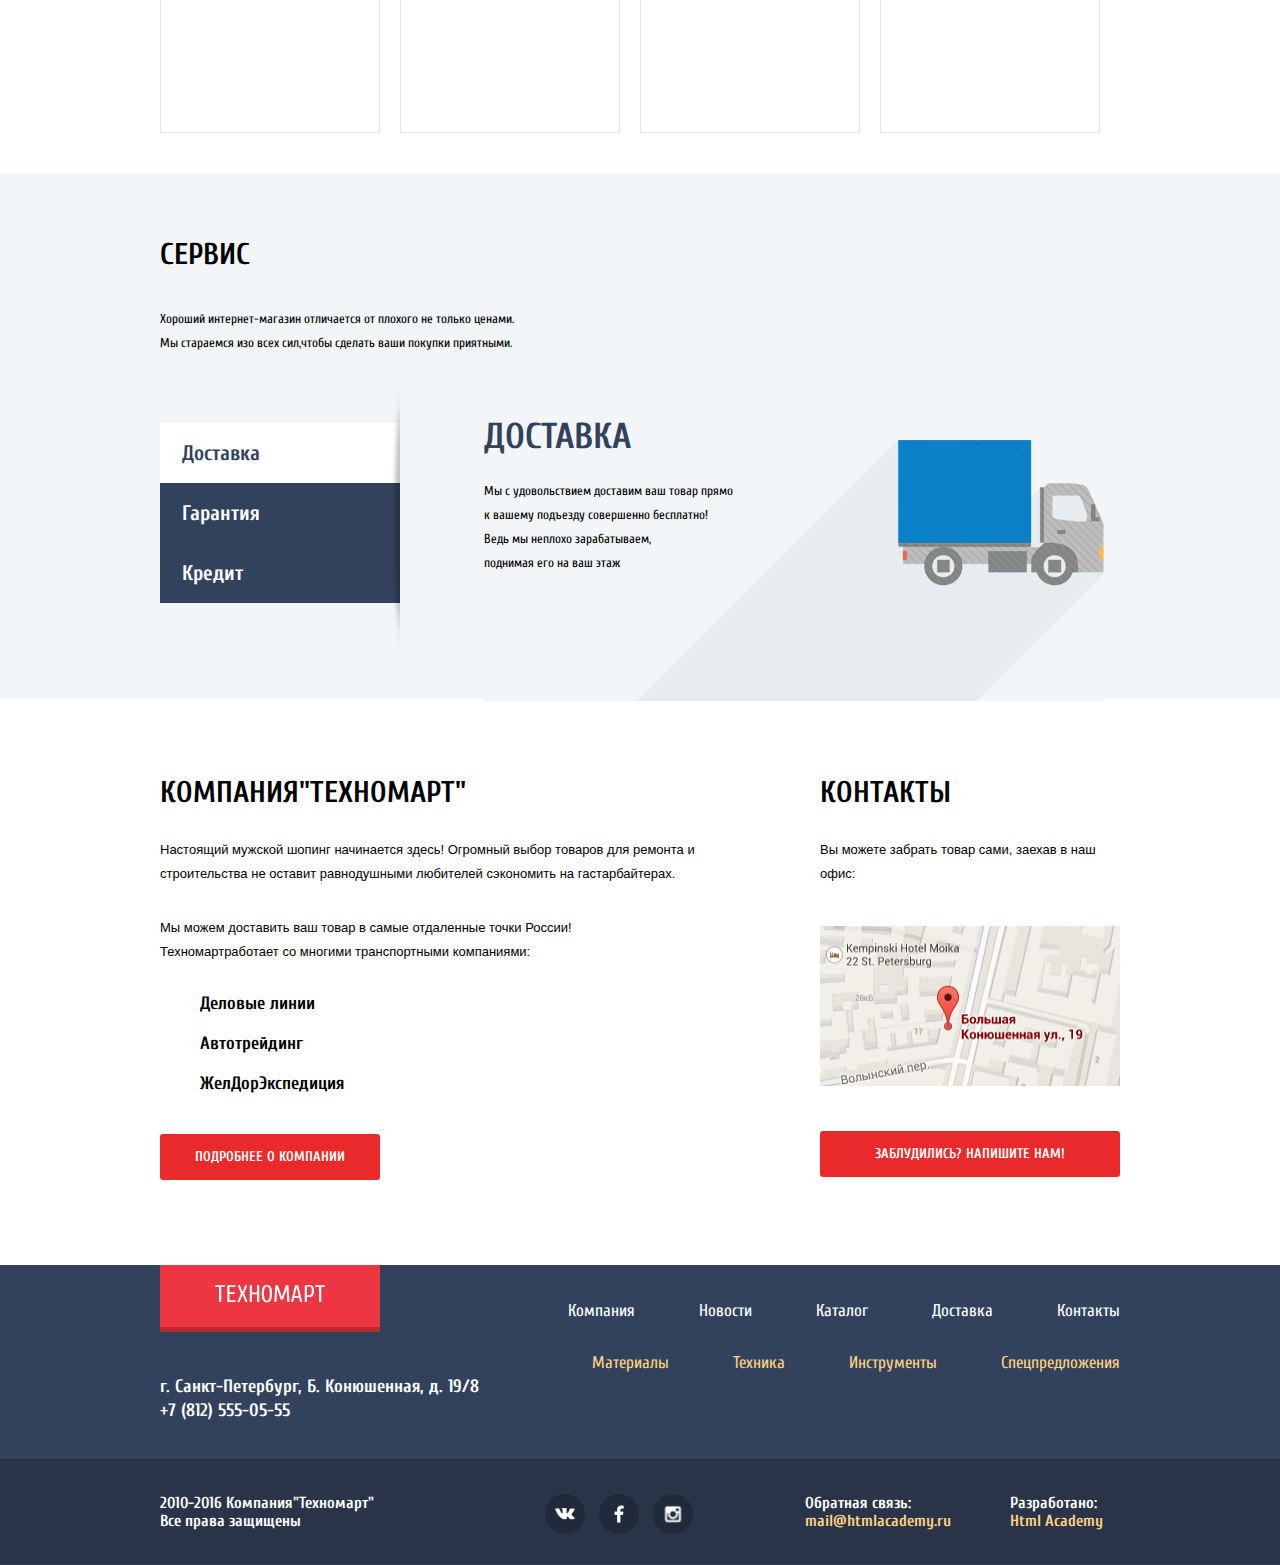
==== commit 3e95e5e2: "Декоративные элементы 23.11" ====
--- a/index.html
+++ b/index.html
@@ -3,7 +3,7 @@
   <head>
     <link href="css/normalize.css" rel="stylesheet">
     <link href="css/style.css" rel="stylesheet">
-    <link href='https://fonts.googleapis.com/css?family=Open+Sans:400,700&subset=cyrillic-ext,cyrillic' rel='stylesheet' type='text/css'>
+    <link href="https://fonts.googleapis.com/css?family=PT+Sans:400,400i,700" rel="stylesheet">
         <link href='https://fonts.googleapis.com/css?family=Cuprum:400,700&subset=cyrillic-ext,cyrillic' rel='stylesheet' type='text/css'>
     <meta charset="utf-8">
     <title>Техномарт</title>
@@ -19,18 +19,18 @@
         </a>
       </div>
       <div class="search-block">
-          <label for="search">Поиск</label>
+          <label for="search"></label>
         <input type="search" id="search" name="search" placeholder="Поиск:">
       </div>
       <div class="user-action">
         <ul>
-          <li class="user-bookmarks-btn">
-            <a class="user-bookmarks" href="#">Закладки:0</a>
-          </li>
-          <li class="user-basket-btn">
-            <a class="user-basket" href="#">Корзина:0</a>
-          </li>
-          <li class="checkout-btn">
+          <li>
+            <a class="user-link user-bookmarks" href="#">Закладки:0</a>
+          </li>
+          <li>
+            <a class="user-link user-basket" href="#">Корзина:0</a>
+          </li>
+          <li>
             <a class="checkout" href="#">Оформить заказ</a>
           </li>
         </ul>
@@ -278,9 +278,9 @@
             <img src="img/guarantee.png" alt="">
             <h2 class="guarantee-description">Гарантия</h2>
             <p>Если купленный у нас товар поломается или заискрит,<br>
-            а также в случае пожара,спровоцированного его возгаранием,<br>
-             вы всегда можете быть уверены в нашей гарантии.Мы обменяем<br>
-              сгоревший товар на новый.Дом уж восстановите как-нибудь сами.</p>
+            а также в случае пожара, спровоцированного его возгаранием,<br>
+             вы всегда можете быть уверены в нашей гарантии. Мы обменяем<br>
+              сгоревший товар на новый.<br>Дом уж восстановите как-нибудь сами.</p>
           </div>
           <div class="services-frame services-frame-credit">
             <img src="img/credit.png" alt="">
@@ -309,7 +309,7 @@
         <div class="company-contacts">
           <h2 class="company-title">Контакты</h2>
           <p>Вы можете забрать товар сами, заехав в наш офис:</p>
-          <img class="map" src="img/map.png" alt="Map">
+          <a href="#"><img class="map" src="img/map.png" alt="Map"></a>
           <a class="btn-write" href="#">Заблудились? Напишите нам!</a>
         </div>
     </div>
--- a/css/style.css
+++ b/css/style.css
@@ -55,31 +55,24 @@
   margin-bottom: 20px;
 }
 .header-top {
-  width: 100%;
-  min-height: 42px;
-  background: #293449;
-
-
+	background: #293449;
 }
 .header-top a {
   color: #ffffff;
 }
-.top-wrapper {
-  font-size: 0;
-}
+
 .logo-top {
   display: inline-block;
   width: 220px;
-  min-height: 42px;
-  margin-right: 25px;
+  vertical-align: top;
   background: #ee3643;
   box-shadow: 0 5px 0 0 #b52933;
-  border-bottom-color: #b52933;
-  vertical-align: top;
 }
 .logotip {
 display: block;
-padding: 7px 55px 7px 55px;
+min-height: 42px;
+padding-top: 13px;
+text-align: center;
 }
 .logo-top a[href]:hover {
   background: #ca2c37;
@@ -89,177 +82,171 @@
   }
 .search-block {
   display: inline-block;
+  width: 270px;
+  font-weight: 700;
+  color: #ffffff;
+  vertical-align: top;
+  position: relative;
+}
+input[type="search"] {
+  width: 100%;
+  height: 42px;
+  margin: 0;
+  padding: 0;
+  border: 0;
+  text-decoration: none;
+  appearance: none;
+  outline: none;
+  box-shadow: none;
+  padding-left: 49px;
+  background-color: #293449;
+  font-family: "Cuprum", Arial, sans-serif;
   font-size: 17px;
-  line-height: 18px;
-  font-weight: bold;
-  color: #ffffff;
-vertical-align: top;
-
-  padding-left: 25px;
-  position: relative;
-  padding-top: 10px;
-}
-input[type="search"] {
-  margin: 0;
-  	border: 0;
-  	text-decoration: none;
-  	appearance: none;
-  	outline: none;
-  	box-shadow: none;
-
-  	background-color: #293449;
-  	width: 200px;
+  color: #000000;
+  cursor: text;
   }
+
   input[type="search"]:focus {
  	border: 0;
 	outline: 0;
-    background-color: #293449;
-}
-.search-block:focus {
+}
+.search-block label {
+  display: inline-block;
+  position: absolute;
+  top: 10px;
+  left: 17;
+  background-image: url("../img/sprite.png");
+  background-repeat: no-repeat;
+  width: 17px;
+  height: 17px;
+  background-position: -227px -70px;
+  vertical-align: middle;
+  cursor: pointer;
+}
+.search-block label:hover {
+  background-image: url("../img/sprite-2.png");
+  background-position: -195px -10px;
+}
+
+.search-block input::-webkit-input-placeholder {
+	color: #ffffff;
+	}
+
+.search-block input::-moz-placeholder {
+	color: #ffffff;
+}
+
+.search-block input:-moz-placeholder {
+	color: #ffffff;
+}
+
+.search-block input:-ms-input-placeholder {
+	color: #ffffff;
+}
+
+.search-block input:hover {
+	background-color: #212a3a;
+}
+
+.search-block input:hover  + label {
+  opacity: 1;
+}
+.search-block input:focus {
   background-color: #ffffff;
-}
-  .search-block label {
-
-    position: absolute;
-    top: 20px;
-    left: 0;
-    transform: translate(-50%, -50%);
-    background-image: url("../img/sprite.png");
-    background-repeat: no-repeat;
-    width: 17px;
-    height: 17px;
-    background-position: -227px -70px;
-    font-size: 0;
-    cursor: pointer;
-
-  }
-  .search-block label:hover {
-    background-image: url("../img/sprite-2.png");
-    background-repeat: no-repeat;
-    display: block;
-    width: 17px;
-    height: 17px;
-    background-position: -195px -10px;
-  }
-  .search-block label:active {
-    background-color: #293449;
-    background-image: url("../img/sprite.png");
-    background-repeat: no-repeat;
-    width: 17px;
-    height: 17px;
-    background-position: -227px -70px;
-  }
+
+}
+.search-block input:focus + label {
+	background-position: top -52px center;
+	opacity: 1;
+}
+
+.search-block input:focus::-webkit-input-placeholder  {
+	color: #000000;
+}
+
+.search-block input:focus::-moz-placeholder {
+	color: #000000;
+}
+
+.search-block input:focus:-moz-placeholder {
+	color: #000000;
+}
+
+.search-block input:focus:-ms-input-placeholder {
+	color: #000000;
+}
+
 .user-action {
   display: inline-block;
   vertical-align: top;
   }
 .user-action ul {
+  list-style: none;
   margin: 0;
   padding: 0;
 }
 .user-action li {
+  width: 150px;
   display: inline-block;
   vertical-align: top;
   }
-  .user-action:last-child {
-    margin-right: 0;
-  }
+
 .user-action a {
-  text-decoration: none;
-  font-size: 17px;
-  line-height: 18px;
-  font-weight: bold;
-  font-family: "Cuprum", Arial, sans-serif;
-}
-.user-bookmarks-btn {
-
-
-}
-.user-bookmarks {
-  display: block;
-  padding-top: 12px;
-  padding-left: 45px;
+  display: block;
+	min-height: 42px;
+	font-size: 17px;
+	font-weight: 700;
+	line-height: 18px;
   text-align: center;
-  width: 150px;
-  position: relative;
-
+	text-decoration: none;
+	color: #ffffff;
+}
+.user-link {
+	padding-left: 13px;
+	position: relative;
+	padding-top: 12px;
+}
+
+.user-link::before {
+	content: "";
+	display: block;
+	width: 17px;
+	height: 16px;
+	background-image: url("../img/sprite-2.png");
+	opacity: 0.3;
+	position: absolute;
+	top: 12px;
+	left: 16px;
 }
 .user-bookmarks::before {
-  content: "";
-  position: absolute;
-  top: 20px;
-  left: 25px;
-  transform: translate(-50%, -50%);
-  background-image: url("../img/sprite.png");
-  background-repeat: no-repeat;
-  width: 14px;
-  height: 16px;
-  background-position: -47px -10px;
-}
-.
-.user-bookmarks:hover::before {
-  content: "";
-  position: absolute;
-  top: 20px;
-  left: 25px;
-  transform: translate(-50%, -50%);
-  background-image: url("../img/sprite-3.png");
-  background-repeat: no-repeat;
-  display: block;
-  width: 14px;
-  height: 16px;
-  background-position: -608px -301px;
-}
-  .user-bookmarks:active::before {
-    background-image: url("../img/sprite-2.png");
-    background-repeat: no-repeat;
-    display: block;
-    width: 14px;
+	background-position: top -12px center;
+	width: 14px;
     height: 16px;
-    background-position: -118px -10px;
-  }
-  .user-bookmarks:active {
-    color: #909399;
-  }
-.user-basket {
-  display: block;
-  padding-top: 12px;
-  padding-left: 45px;
-  text-align: center;
-  width: 150px;
-  position: relative;
-}
+    background-position: -84px -10px;
+}
+
 .user-basket::before {
-  content: "";
-  position: absolute;
-  top: 20px;
-  left: 25px;
-  transform: translate(-50%, -50%);
-  background-image: url("../img/sprite.png");
-  background-repeat: no-repeat;
-  width: 17px;
-  height: 16px;
-  background-position: -10px -10px;
-}
-.user-basket:hover::before {
-  background-image: url("../img/sprite-2.png");
-  background-repeat: no-repeat;
-  display: block;
-  width: 17px;
-  height: 16px;
-  background-position: -10px -10px;
-        }
-.user-basket:active::before {
-  background-image: url("../img/sprite-2.png");
-  background-repeat: no-repeat;
-  display: block;
-  width: 17px;
-  height: 16px;
-  background-position: -47px -10px;
-}
-.user-basket:active {
-    color: #8b8e94;
-  }
+	background-position: top -52px center;
+	  width: 17px;
+    height: 16px;
+    background-position: -10px -10px;
+}
+
+.user-link:hover {
+	background-color: #212a3a;
+}
+
+.user-link:hover::before {
+	opacity: 1;
+}
+.user-link:active {
+	background-color: #161d29;
+	color: rgba(255, 255, 255, .6);
+}
+.user-link:active::before {
+	opacity: 0.5;
+}
+
 
 .checkout {
   display: block;
@@ -473,6 +460,8 @@
 
 }
 .main-show-slider {
+  width: 620px;
+  height: 266px;
   position: relative;
 }
 .slider-product-group {
@@ -481,7 +470,6 @@
   right: 0;
   width: 620px;
   height: 266px;
-  z-index: 1;
 }
 .slider-product-group h2 {
   font-size: 36px;
@@ -495,7 +483,6 @@
   left: 25px;
   text-align: left;
   position: absolute;
-  z-index: 5;
 }
 .slider-product-group p{
   font-size: 18px;
@@ -507,7 +494,6 @@
   left: 25px;
   text-align: left;
   position: absolute;
-  z-index: 10;
 }
 .slider-product-group a{
   position: absolute;
@@ -525,40 +511,44 @@
   padding-top: 13px;
   line-height: 18px;
   text-align: center;
-  z-index: 20;
 }
 .slider-product-group a:hover {
   background-color: #ca2c37;
-  color: ;
 }
 .slider-product-group a:active {
   background-color: #ba2732;
 }
-.slider-control .prev::before {
-  content: "";
-  position: absolute;
-  top: 135px;
-  left: 38px;
-  transform: translate(-50%, -50%);
-  background-image: url("../img/sprite.png");
-  background-repeat: no-repeat;
-  width: 22px;
+.slider-control {
+  width: 100%;
   height: 40px;
-  background-position: -190px -139px;
-  z-index: 25;
-}
-.slider-control .next::after {
-  content: "";
-  position: absolute;
-  top: 135px;
-  right: 31px;
-  transform: translate(-50%, -50%);
-  background-image: url("../img/sprite.png");
-  background-repeat: no-repeat;
-  width: 22px;
-  height: 40px;
-  background-position: -254px -10px;
-  z-index: 25;
+  position: absolute;
+  left: 0;
+  top: 114px;
+}
+.prev,
+.next {
+	display: block;
+	width: 22px;
+	height: 40px;
+	background-image: url("../img/sprite.png");
+	cursor: pointer;
+}
+
+.prev {
+	float: left;
+	background-position: -190px -139px;
+  margin-left: 25px;
+}
+
+.next  {
+	float: right;
+	background-position: -254px -10px;
+  margin-right: 15px;
+}
+
+.prev:hover,
+.next:hover {
+	opacity: 0.5;
 }
 .product-group {
   min-height: 123px;
@@ -1007,10 +997,6 @@
   margin-bottom: 60px;
 }
 
-
-.service-block {
-
-}
 .conditions {
 	display: inline-block;
   width: 240px;
@@ -1042,7 +1028,6 @@
   color: #ffffff;
   padding: 15px 22px;
   background-color: #32425c;
-  border-bottom-style: double: 1px, solid #405069 1px, solid #293449;
 }
 .conditions a:hover {
   background-color: #293449;
@@ -1082,9 +1067,11 @@
 .services-frame-delivery {
   position: absolute;
   width: 620px;
+  min-height: 286px;
+  background-color: #f2f6f8;
   top: 0;
   left: 0;
-  z-index: 1;
+  z-index: 15;
 }
 .services-frame-delivery::before {
   content: "";
@@ -1102,15 +1089,29 @@
 	position: absolute;
 	top: 25px;
 	right: 0;
-  z-index: 1;
+  z-index: 15;
 }
 
 .services-frame-guarantee {
   position: absolute;
+  width: 620px;
+  min-height: 286px;
+  background-color: #f2f6f8;
   top: 0;
   left: 0;
-  display: none;
-  z-index: 2;
+  display: ;
+  z-index: 10;
+}
+.services-frame-guarantee::before {
+	content: "";
+  position: absolute;
+  top: 10px;
+  right: 0;
+  background-image: url("../img/sprite-3.png");
+  background-repeat: no-repeat;
+   width: 388px;
+    height: 271px;
+    background-position: -706px -10px;
 }
 
 .services-frame-guarantee img {
@@ -1118,21 +1119,52 @@
   position: absolute;
   top: 0;
   right: 0;
-  z-index: 2;
+  z-index: 10;
 }
 .services-frame-credit {
   position: absolute;
+  width: 620px;
+  min-height: 286px;
+  background-color: #f2f6f8;
   top: 0;
   left: 0;
-  display: none;
-  z-index: 3;
-}
-.services-frame-credit img {
-  display: block;
+  display: ;
+  z-index: 5;
+}
+.services-frame-credit::before {
+	content: "";
   position: absolute;
   top: 0;
   right: 0;
-  z-index: 3;
+  background-image: url("../img/sprite-3.png");
+  background-repeat: no-repeat;
+    width: 459px;
+    height: 284px;
+    background-position: -10px -334px;
+}
+.services-frame-credit img {
+  display: block;
+  position: absolute;
+  top: 0;
+  right: 0;
+  z-index: 5;
+}
+.send-request-btn {
+	display: inline-block;
+	width: 195px;
+	background: #ee3643;
+	color: #ffffff;
+	border-radius: 3px;
+	text-align: center;
+	text-decoration: none;
+	font-family: "Cuprum" Arial sans-serif;
+	font-size: 14px;
+	line-height: 18px;
+	font-weight: normal;
+	text-transform: uppercase;
+	padding-top: 12px;
+	padding-bottom: 12px;
+
 }
 .company-info {
   margin: 0;
@@ -1401,40 +1433,57 @@
   .footer-copyright a:active {
     color: #ee3643;
   }
+
+
 .breadcrumbs {
-  display: inline-block;
-  width: 940px;
-  margin: 0;
-
-}
-.breadcrumbs ul {
-padding-left: 0;
-}
-.breadcrumbs li {
-  display: inline-block;
-}
-.home a {
-  text-transform: none;
-  display: none;
+  display: block;
+  list-style: none;
   margin: 0;
   padding: 0;
-
+  font-size: 0;
+}
+
+.breadcrumbs li {
+  display: inline-block;
+  padding-right: 10px;
+  vertical-align: top;
+}
+.breadcrumbs li::after {
+  content: "";
+	display: inline-block;
+  width: 8px;
+	height: 12px;
+	margin-left: 10px;
+  vertical-align: middle;
+  background-image: url("../img/sprite-2.png");
+  background-repeat: no-repeat;
+
+  background-position: -174px -128px;
+}
+.breadcrumbs li:last-child::after {
+  display: none;
 }
 .breadcrumbs a {
-  display: block;
-  width: 120px;
-  text-align: center;
-  text-decoration: none;
+  display: inline-block;
+  vertical-align: middle;
+  font-family: "PT Sans" Arial sans-serif;
   font-size: 13px;
   line-height: 18px;
-  font-weight: normal;
-  font-family: "PT+Sans" Arial sans-serif;
+	font-weight: 400;
   color: #000000;
-  text-transform: uppercase;
-  position: relative;
-
-}
-.breadcrumbs a::before {
+	text-decoration: none;
+	text-transform: uppercase;
+}
+.breadcrumbs .home {
+  width: 15px;
+  height: 12px;
+  font-size: 0;
+  background-image: url("../img/sprite-2.png");
+  background-repeat: no-repeat;
+  background-position: -10px -157px;
+}
+
+.breadcrumbs li::before {
   position: absolute;
   top: 0;
   left: 0;
@@ -1445,7 +1494,6 @@
   width: 8px;
   height: 12px;
   background-position: -174px -128px;
-  background-color: black;
 }
 .content-title {
   margin-bottom: 20px;
@@ -1462,9 +1510,9 @@
 .left-content-column {
   width: 220px;
   margin-right: 20px;
+  float: left;
 }
 .filter {
-  display: inline-block;
   float: left;
   width: 220px;
   min-height: 40px;
@@ -1475,6 +1523,7 @@
   text-transform: uppercase;
   background-color: #f7f3ec;
   padding: 13px 18px;
+  border-radius: 3px;
 }
 .form {
   float: left;
@@ -1485,25 +1534,105 @@
   padding: 0;
   margin: 0;
 }
-.price {
-  display: inline-block;
-  vertical-align: top;
-}
-.price-min {
-  display: inline-block;
+.price-block {
+  width: 220px;
+}
+.price-block-title {
+  font-size: 17px;
+  line-height: 30px;
+  font-weight: 700;
+  font-family: "PT+Sans" Arial sans-serif;
+  text-transform: uppercase;
+  color: #000000;
+  margin: 20px 0;
+}
+.price-controls {
+  margin-bottom: 10px;
+position: relative;
+}
+.price-controls label {
+  display: inline-block;
+  font-size: 17px;
+  line-height: 18px;
+  font-weight: 400;
+  font-family: "PT+Sans" Arial sans-serif;
+  text-transform: uppercase;
+  color: #000000;
+    vertical-align: top;
+  cursor: pointer;
+}
+.price-controls .min-price,
+.price-controls .max-price {
+  display: inline;
+  width: 220px;
+
+}
+.price-controls .min-price {
+  padding-right: 25px;
+  position: relative;
+}
+.price-controls::after {
+  content: "";
+  position: absolute;
+  width: 9px;
+  height: 1px;
+  background-color: #444444;
+  top: 19px;
+  left: 107px;
+}
+
+.price-controls input {
   width: 95px;
-  min-height: 40px;
-  margin-left: 0;
-  margin-right: 25px;
-  padding: 13px 44px;
+  margin: 0;
   background-color: #f7f3ec;
-}
-.price-max {
-  display: inline-block;
-  width: 95px;
-  min-height: 40px;
-  padding: 13px 25px;
+  border-radius: 3px;
+  padding-top: 12px;
+  padding-bottom: 12px;
+  text-align: center;
+  border: hidden;
+color: inherit;
+  font: inherit;
+}
+.range-controls {
+  display: block;
+  width: 220px;
+  height: 80px;
   background-color: #f7f3ec;
+  position: relative;
+  margin-bottom: 32px;
+}
+.range-controls .scale {
+  position: absolute;
+  top: 40px;
+  left: 20px;
+  height: 2px;
+  width: 180px;
+  background: #d7dcde;
+
+}
+.range-controls .bar {
+  width: 80%;
+  height: 2px;
+  background: #00ca74;
+}
+.range-toggle {
+  width: 20px;
+  height: 20px;
+  position: absolute;
+    top: 30px;
+    left: 20px;
+  background: #ababab;
+  border: 8px solid #ffffff;
+  border-radius: 50%;
+  box-shadow: 0 2px 1px 0 rgba(0, 1, 1, 0.2);
+  cursor: pointer;
+}
+.range-toggle-min {
+
+}
+
+.range-toggle-max {
+  left: 70%;
 }
 .makers-column {
   border-style: hidden;
@@ -1673,35 +1802,106 @@
 .sort {
   display: inline-block;
   width: 700px;
-
   background-color: #f7f3ec;
+  border-radius: 3px;
 
 }
 .sort-header {
   display: inline-block;
   width: 150px;
-  padding: 13px 20px;
+  padding: 10px 20px;
   font-size: 13px;
   line-height: 18px;
   font-weight: normal;
   font-family: "PTSans" Arial sans-serif;
+  text-transform: uppercase;
 }
 .sort-list {
   display: inline-block;
   width: 550px;
   float: right;
   margin: 0;
+  padding: 0;
 }
 .sort li {
   display: inline-block;
 
 }
 .sort a {
-  display: block;
-  padding: 13px 35px 13px 0;
   text-decoration: none;
-  border-bottom: 1px dotted #ee3643;
-  color: #b2b2b2;
+
+}
+.sort a:hover {
+  color: #000000;
+}
+.sort-list .active {
+  color: #ee3643;
+}
+.sort-standart {
+  font-size: 13px;
+  line-height: 18px;
+  font-weight: 400;
+  font-family: "PT+Sans" Arial sans-serif;
+  text-transform: uppercase;
+  vertical-align: top;
+
+}
+.sort-standart a:hover {
+  color: #000000;
+}
+.sort-standart a {
+  color: #000000;
+  opacity: 0.3;
+border-bottom: 1px dotted #ee3643;
+}
+.sort-standart-price {
+  margin-left: 90px;
+  display: block;
+  width: 120px;
+  padding-top: 10px;
+  text-align: left;
+
+}
+.sort-standart-type {
+  display: block;
+  width: 120px;
+  padding-top: 10px;
+  text-align: left;
+
+}
+.sort-standart-function {
+  display: block;
+width: 120px;
+padding-top: 10px;
+text-align: left;
+
+}
+.sort-order {
+  display: inline-block;
+  width: 70px;
+}
+.sort-order-up {
+  display: block;
+float: right;
+margin-top: 15px;
+  font-size: 0;
+  background-image: url("../img/sprite-2.png");
+  background-repeat: no-repeat;
+  width: 11px;
+  height: 10px;
+  background-position: -195px -47px;
+}
+.sort-order-down {
+  display: block;
+float:right;
+margin-top: 15px;
+
+  font-size: 0;
+  background-image: url("../img/sprite-2.png");
+  background-repeat: no-repeat;
+  width: 11px;
+  height: 10px;
+  background-position: -145px -98px;
 }
 .list-goods-catalog {
   width: 700px;
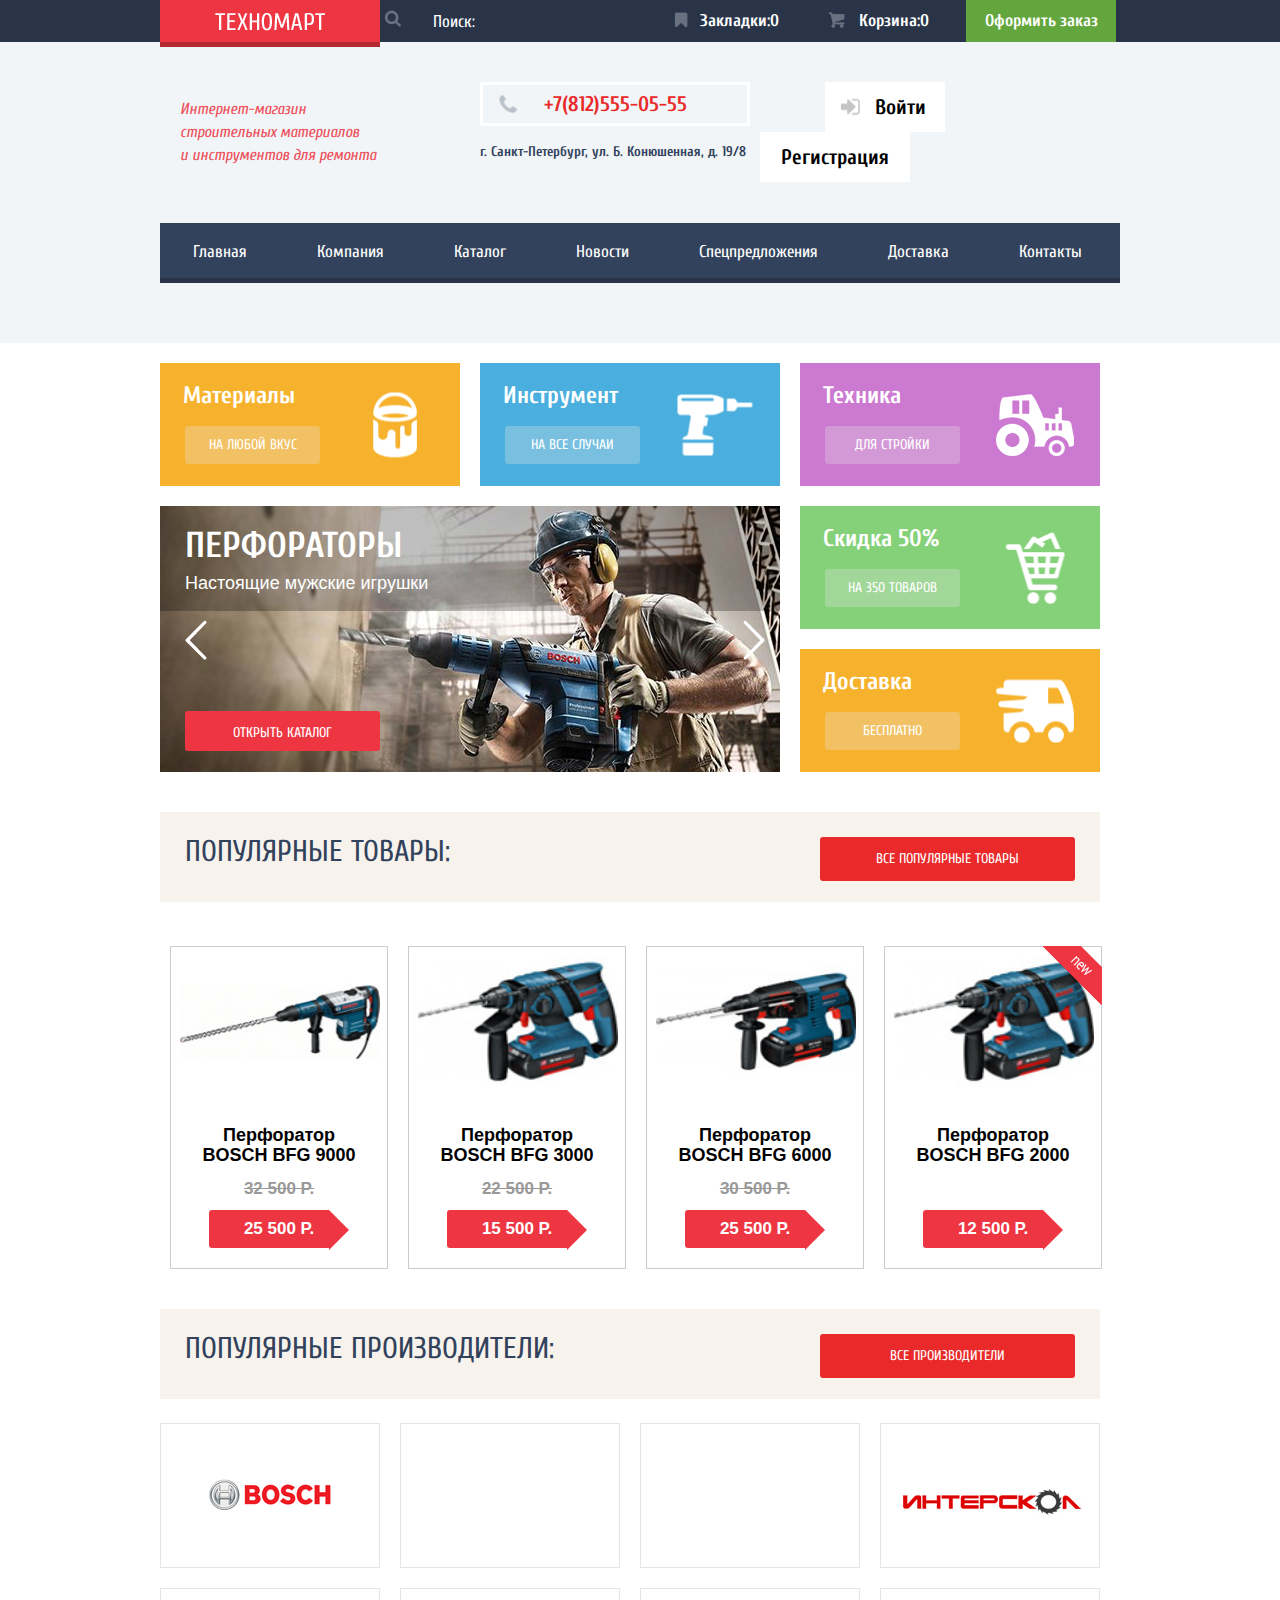
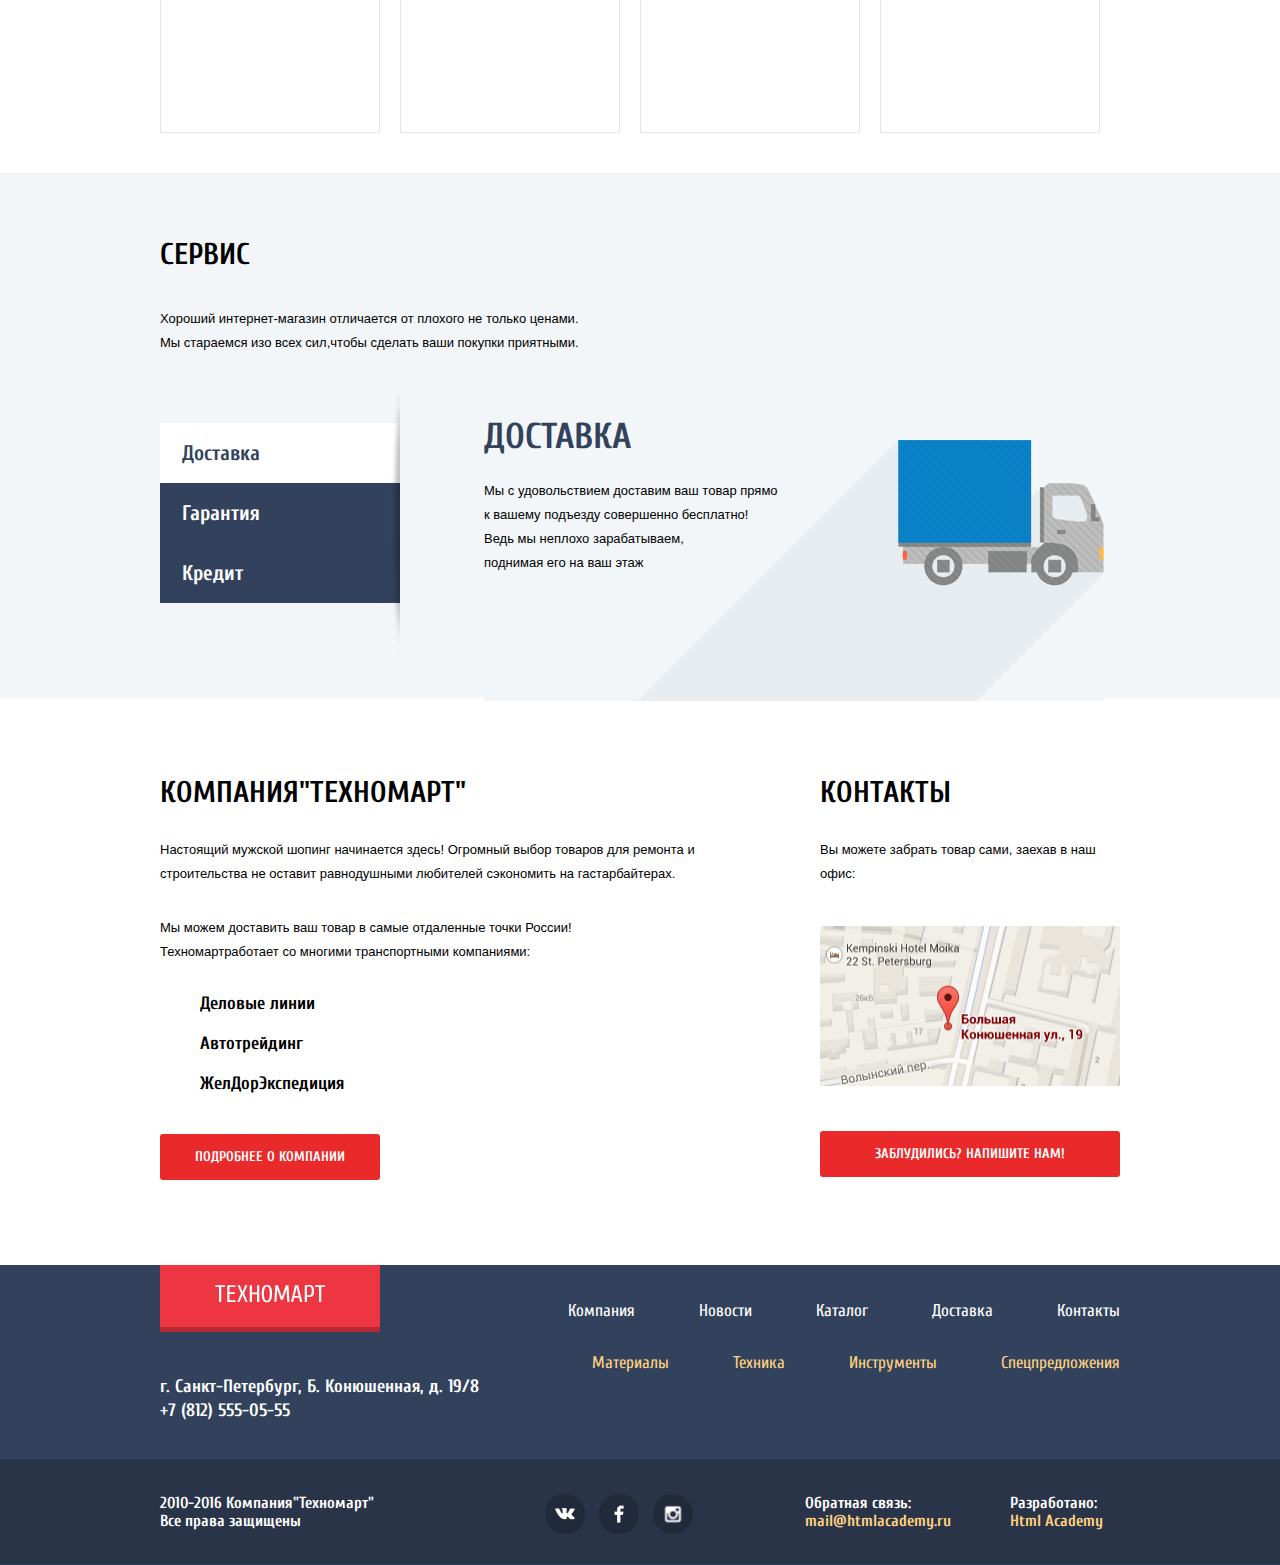
==== commit 5f61bb81: "Оформление макета" ====
--- a/index.html
+++ b/index.html
@@ -7,7 +7,6 @@
         <link href='https://fonts.googleapis.com/css?family=Cuprum:400,700&subset=cyrillic-ext,cyrillic' rel='stylesheet' type='text/css'>
     <meta charset="utf-8">
     <title>Техномарт</title>
-
   </head>
   <body>
     <header class="main-header">
@@ -15,7 +14,7 @@
         <div class="main-container top-wrapper clearfix">
       <div class="logo-top">
         <a class="logotip">
-         <img src="img/logotip.png">
+         <img src="img/logotip.png" alt="#">
         </a>
       </div>
       <div class="search-block">
@@ -53,13 +52,13 @@
         </div>
         <div class="header-column">
           <div class="user-block">
-            <div class="login-btn">
-            <a class="login" href="#">Войти</a>
-          </div>
-          <div class="registration-btn">
-            <a class="registration" href="#">Регистрация</a>
-          </div>
-          </div>
+              <div class="login-btn">
+              <a class="login" href="#">Войти</a>
+            </div>
+            <div class="registration-btn">
+              <a class="registration" href="#">Регистрация</a>
+            </div>
+            </div>
         </div>
       </div>
         <nav class="main-navigation">
@@ -161,7 +160,7 @@
           <a href="#" class="buy">Купить</a>
           <a href="#" class="bookmark">В закладки</a>
         </div>
-        <div class="image"><img width="200" height="150" src="img/drill-1.jpg"></div>
+        <div class="image"><img width="200" height="150" src="img/drill-1.jpg" alt="#"></div>
         <div class="title">Перфоратор BOSCH BFG 9000</div>
         <div class="discount">32 500 Р.</div>
         <div class="price">25 500 Р.</div>
@@ -171,7 +170,7 @@
           <a href="#" class="buy">Купить</a>
           <a href="#" class="bookmark">В закладки</a>
         </div>
-        <div class="image"><img width="200" height="150" src="img/drill-2.jpg"></div>
+        <div class="image"><img width="200" height="150" src="img/drill-2.jpg" alt="#"></div>
         <div class="title">Перфоратор BOSCH BFG 3000</div>
         <div class="discount">22 500 Р.</div>
         <div class="price">15 500 Р.</div>
@@ -181,7 +180,7 @@
           <a href="#" class="buy">Купить</a>
           <a href="#" class="bookmark">В закладки</a>
         </div>
-        <div class="image"><img width="200" height="150" src="img/drill-3.jpg"></div>
+        <div class="image"><img width="200" height="150" src="img/drill-3.jpg" alt="#"></div>
         <div class="title">Перфоратор BOSCH BFG 6000</div>
         <div class="discount">30 500 Р.</div>
         <div class="price">25 500 Р.</div>
@@ -192,7 +191,7 @@
           <a href="#" class="buy">Купить</a>
           <a href="#" class="bookmark">В закладки</a>
         </div>
-        <div class="image"><img width="200" height="150" src="img/drill-4.jpg"></div>
+        <div class="image"><img width="200" height="150" src="img/drill-4.jpg" alt="#"></div>
         <div class="title">Перфоратор BOSCH BFG 2000</div>
         <div class="discount"></div>
         <div class="price">12 500 Р.</div>
@@ -321,7 +320,7 @@
         <div class="footer-top-left">
           <div class="logo-bottom">
             <a>
-              <img src="img/logotip.png">
+              <img src="img/logotip.png" alt="#">
             </a>
           </div>
           <div class="footer-contacts">
--- a/css/style.css
+++ b/css/style.css
@@ -1,62 +1,68 @@
 * {
   box-sizing: border-box;
-
-}
+}
+
 body {
   font-size: 17px;
   line-height: 18px;
-  font-style: normal;
-  font-family: "Cuprum", Arial, sans-serif;
+  font-style: 400;
+  font-family: "Cuprum", "Arial", sans-serif;
   width: 100%;
   margin-left: auto;
   margin-right: auto;
-  background: ;
-}
-
-
+}
 
 h1 {
   font-size: 30px;
   line-height: 30px;
-  font-style: normal;;
-  font-family: "Cuprum", Arial, sans-serif;
+  font-style: normal;
+  font-family: "Cuprum", "Arial", sans-serif;
   color: #32425c;
 }
+
 h2 {
   font-size: 24px;
   line-height: 30px;
   font-style: normal;
-  font-weight: bold;
-  font-family: "Cuprum", Arial, sans-serif;
+  font-weight: 700;
+  font-family: "Cuprum", "Arial", sans-serif;
   color: #ffffff;
 }
+
 footer {
   width: 100%;
   min-height: 300px;
   background-color: #32425c;
   color: #ffffff;
 }
+
 footer a {
   color: #ffffff;
 }
+
 ul {
   list-style: none;
 }
+
 .clearfix::after {
   content: "";
   display: table;
   clear: both;
 }
+
 .main-container {
   width: 960px;
   margin: auto;
 }
+
 .main-header {
   margin-bottom: 20px;
 }
+
 .header-top {
-	background: #293449;
-}
+  background: #293449;
+}
+
 .header-top a {
   color: #ffffff;
 }
@@ -68,18 +74,20 @@
   background: #ee3643;
   box-shadow: 0 5px 0 0 #b52933;
 }
+
 .logotip {
-display: block;
-min-height: 42px;
-padding-top: 13px;
-text-align: center;
-}
+  display: block;
+  min-height: 42px;
+  padding-top: 13px;
+  text-align: center;
+}
+
 .logo-top a[href]:hover {
   background: #ca2c37;
-  }
-  .logo-top a[href]:active {
-    background: #ba2732;
-  }
+}
+.logo-top a[href]:active {
+  background: #ba2732;
+}
 .search-block {
   display: inline-block;
   width: 270px;
@@ -100,16 +108,17 @@
   box-shadow: none;
   padding-left: 49px;
   background-color: #293449;
-  font-family: "Cuprum", Arial, sans-serif;
+  font-family: "Cuprum", "Arial", sans-serif;
   font-size: 17px;
   color: #000000;
   cursor: text;
-  }
-
-  input[type="search"]:focus {
- 	border: 0;
-	outline: 0;
-}
+}
+
+input[type="search"]:focus {
+  border: 0;
+ outline: 0;
+}
+
 .search-block label {
   display: inline-block;
   position: absolute;
@@ -123,63 +132,66 @@
   vertical-align: middle;
   cursor: pointer;
 }
+
 .search-block label:hover {
   background-image: url("../img/sprite-2.png");
   background-position: -195px -10px;
 }
 
 .search-block input::-webkit-input-placeholder {
-	color: #ffffff;
-	}
+  color: #ffffff;
+}
 
 .search-block input::-moz-placeholder {
-	color: #ffffff;
+  color: #ffffff;
 }
 
 .search-block input:-moz-placeholder {
-	color: #ffffff;
+  color: #ffffff;
 }
 
 .search-block input:-ms-input-placeholder {
-	color: #ffffff;
+  color: #ffffff;
 }
 
 .search-block input:hover {
-	background-color: #212a3a;
+  background-color: #212a3a;
 }
 
 .search-block input:hover  + label {
   opacity: 1;
 }
+
 .search-block input:focus {
   background-color: #ffffff;
-
-}
+}
+
 .search-block input:focus + label {
-	background-position: top -52px center;
-	opacity: 1;
+  background-position: top -52px center;
+  opacity: 1;
 }
 
 .search-block input:focus::-webkit-input-placeholder  {
-	color: #000000;
+  color: #000000;
 }
 
 .search-block input:focus::-moz-placeholder {
-	color: #000000;
+  color: #000000;
 }
 
 .search-block input:focus:-moz-placeholder {
-	color: #000000;
+  color: #000000;
 }
 
 .search-block input:focus:-ms-input-placeholder {
-	color: #000000;
+  color: #000000;
 }
 
 .user-action {
   display: inline-block;
   vertical-align: top;
-  }
+}
+
 .user-action ul {
   list-style: none;
   margin: 0;
@@ -189,64 +201,66 @@
   width: 150px;
   display: inline-block;
   vertical-align: top;
-  }
+}
 
 .user-action a {
   display: block;
-	min-height: 42px;
-	font-size: 17px;
-	font-weight: 700;
-	line-height: 18px;
+  min-height: 42px;
+  font-size: 17px;
+  font-weight: 700;
+  line-height: 18px;
   text-align: center;
-	text-decoration: none;
-	color: #ffffff;
+  text-decoration: none;
+  color: #ffffff;
 }
 .user-link {
-	padding-left: 13px;
-	position: relative;
-	padding-top: 12px;
+  padding-left: 13px;
+  position: relative;
+  padding-top: 12px;
 }
 
 .user-link::before {
-	content: "";
-	display: block;
-	width: 17px;
-	height: 16px;
-	background-image: url("../img/sprite-2.png");
-	opacity: 0.3;
-	position: absolute;
-	top: 12px;
-	left: 16px;
-}
+  content: "";
+  display: block;
+  width: 17px;
+  height: 16px;
+  background-image: url("../img/sprite-2.png");
+  opacity: 0.3;
+  position: absolute;
+  top: 12px;
+  left: 16px;
+}
+
 .user-bookmarks::before {
-	background-position: top -12px center;
-	width: 14px;
-    height: 16px;
-    background-position: -84px -10px;
+  background-position: top -12px center;
+  width: 14px;
+  height: 16px;
+  background-position: -84px -10px;
 }
 
 .user-basket::before {
-	background-position: top -52px center;
-	  width: 17px;
-    height: 16px;
-    background-position: -10px -10px;
+  background-position: top -52px center;
+  width: 17px;
+  height: 16px;
+  background-position: -10px -10px;
 }
 
 .user-link:hover {
-	background-color: #212a3a;
+  background-color: #212a3a;
 }
 
 .user-link:hover::before {
-	opacity: 1;
-}
+  opacity: 1;
+}
+
 .user-link:active {
-	background-color: #161d29;
-	color: rgba(255, 255, 255, .6);
-}
+  background-color: #161d29;
+  color: rgba(255, 255, 255, .6);
+}
+
 .user-link:active::before {
-	opacity: 0.5;
-}
-
+  opacity: 0.5;
+}
 
 .checkout {
   display: block;
@@ -257,16 +271,20 @@
   padding-top: 12px;
   padding-bottom: 12px;
 }
+
 .checkout:hover {
   background: #5fbb2d;
-  }
-  .checkout:active {
-    background: #518534;
-    color: #9ebb8e;
-  }
+}
+
+.checkout:active {
+  background: #518534;
+  color: #9ebb8e;
+}
+
 .header-bottom {
   background: #f1f5f7;
 }
+
 .header-3-column {
   display: inline-block;
   text-align:left;
@@ -274,14 +292,16 @@
   width: 960px;
   margin-top: 40px;
 }
+
 .header-column {
   float: left;
   width: 300px;
-
-}
+}
+
 .internet-shop {
   margin-left: 20px;
 }
+
 .internet-shop p {
   color: #ee4f5b;
   font-size: 16px;
@@ -289,9 +309,11 @@
   font-style: italic;
   font-family: "Cuprum", Arial, sans-serif;
 }
+
 .contact {
   margin-left: 20px;
 }
+
 .phone {
   display: inline-block;
   width: 270px;
@@ -300,12 +322,13 @@
   padding: 10px 50px;
   font-size: 21px;
   line-height: 18px;
-  font-weight: bold;
+  font-weight: 700;
   font-family: "Cuprum", Arial, sans-serif;
   text-align: center;
   text-decoration: none;
   position: relative;
 }
+
 .phone::before {
   content: "";
   position: absolute;
@@ -318,23 +341,27 @@
   height: 19px;
   background-position: -145px -199px;
 }
+
 .contact p{
   color: #32425c;
   font-size: 14px;
   line-height: 24px;
-  font-weight: bold;
+  font-weight: 700;
   font-family: "Cuprum", Arial, sans-serif;
   padding-bottom: 45px;
 }
+
 .user-block {
   display: inline;
   width: 310px;
   margin-left: 65px;
 }
+
 .login-btn {
   display: inline-block;
   margin-right: 10px;
 }
+
 .login {
   display: block;
   width: 120px;
@@ -346,10 +373,11 @@
   padding-left: 47px;
   font-size: 21px;
   line-height: 18px;
-  font-weight: bold;
+  font-weight: 700;
   font-family:"Cuprum", Arial, sans-serif;
   position: relative;
 }
+
 .login::before {
   content: "";
   position: absolute;
@@ -362,23 +390,29 @@
   height: 17px;
   background-position: -105px -199px;
 }
+
 .login:hover::before {
   background-position: -45px -157px;
   background-image: url("../img/sprite-2.png");
 }
+
 .login:active::before {
   background-image: url("../img/sprite.png");
   background-position: -105px -199px;
 }
+
 .login-btn a:hover {
   color: #f7a1a7;
 }
+
 .login-btn a:active {
   color: #c5c5c5;
 }
+
 .registration-btn {
   display: inline-block;
 }
+
 .registration {
   display: block;
   width: 150px;
@@ -389,15 +423,150 @@
   color: #000000;
   font-size: 21px;
   line-height: 18px;
-  font-weight: bold;
-  font-family:"Cuprum", Arial, sans-serif;
-}
+  font-weight: 700;
+  font-family:"Cuprum", "Arial", sans-serif;
+}
+
 .registration-btn a:hover {
   color: #f7a1a7;
 }
+
 .registration-btn a:active {
   color: #c5c5c5;
 }
+
+.user {
+  display: inline-block;
+  width: 300px;
+  background-color: #ffffff;
+  color: #000000;
+  padding: 13px 0;
+  font-size: 21px;
+  line-height: 18px;
+  font-weight: 400;
+  font-family: "Cuprum", Arial, sans-serif;
+  text-align: center;
+  text-decoration: none;
+  position: relative;
+  margin-left: 45px;
+}
+
+.user a:hover {
+  color: #000000;
+}
+
+.user::before {
+  content: "";
+  position: absolute;
+  top: 50%;
+  left: 30px;
+  transform: translate(-50%, -50%);
+  background-image: url("../img/sprite-user.png");
+  background-repeat: no-repeat;
+  width: 20px;
+  height: 18px;
+  background-position: -51px -10px;
+}
+
+.user::after {
+  content: "";
+  position: absolute;
+  top: 50%;
+  right: 10px;
+  transform: translate(-50%, -50%);
+  background-image: url("../img/sprite-user.png");
+  background-repeat: no-repeat;
+  width: 21px;
+  height: 17px;
+  background-position: -10px -47px;
+}
+
+.user-catalog a:hover::before {
+  width: 20px;
+  height: 18px;
+  background-position: -51px -48px;
+}
+
+.user-catalog a:active::before {
+  width: 20px;
+  height: 18px;
+  background-position: -51px -10px;
+}
+
+.user-catalog a:hover::after {
+  width: 21px;
+  height: 17px;
+  background-position: -10px -10px;
+}
+
+.user-catalog a:active::after {
+  width: 21px;
+  height: 17px;
+  background-position: -10px -47px;
+}
+
+.user-catalog a:active {
+  color: #c5c5c5;
+}
+
+.user-basket-login a {
+  font-size: 16px;
+  line-height: 18px;
+  font-weight: 400;
+  font-family: "Cuprum", Arial, sans-serif;
+  color: #32425c;
+  display:inline;
+  margin-left: 65px;
+  padding-top: 10px;
+  position: relative;
+}
+
+.user-cabinet a {
+  display: inline;
+  padding-left: 30px;
+  font-size: 16px;
+  line-height: 18px;
+  font-weight: 400;
+  font-family: "Cuprum", Arial, sans-serif;
+  color: #32425c;
+  padding-top: 10px;
+}
+
+.user-basket-login {
+  display: inline-block;
+}
+
+.user-basket-login a::before {
+  content: "";
+  position: absolute;
+  top: 20px;
+  left: 95px;
+  width: 3px;
+  height: 3px;
+  border-radius: 50%;
+  background-color: #32425c;
+}
+
+.user-basket-login a:hover {
+  color: #ee3643;
+}
+
+.user-cabinet a:hover {
+  color: #ee3643;
+}
+
+.user-basket-login a:active {
+  color: #b7bfc8;
+}
+
+.user-cabinet a:active {
+  color: #b7bfc8;
+}
+
+.user-cabinet {
+  display: inline-block;
+}
+
 .main-navigation {
   float: left;
   width: 960px;
@@ -405,32 +574,38 @@
   background: url("../img/menu.jpg");
   margin-bottom: 60px;
 }
+
 .top-navigation {
   display: inline;
   padding-left: 0;
 }
+
 .top-navigation li {
   display: inline-block;
 }
+
 .top-navigation a {
   display: block;
-width: auto;
-padding: 20px 33px;
-font-size: 17px;
-line-height: 17px;
-font-weight: normal;
-font-family: "Cuprum" Arial sans-serif;
+  width: auto;
+  padding: 20px 33px;
+  font-size: 17px;
+  line-height: 17px;
+  font-weight: 400;
+  font-family: "Cuprum", Arial, sans-serif;
   text-decoration: none;
   color: #ffffff;
 }
+
 .top-navigation a:hover {
   background: #293449;
   color: #d4d6db;
 }
+
 .top-navigation a:active {
   background: #1d2739;
   color: #616875;
 }
+
 .main-show {
   font-size: 0;
   padding: 0;
@@ -444,26 +619,24 @@
   display: inline-block;
   vertical-align: top;
 }
+
 .main-show-item h2,
 .main-show-item-wrapper h2 {
-	margin: 0;
-
-}
-.main-show-item-block {
-
-}
+  margin: 0;
+}
+
 .main-show-item-big {
   width: 66.666%;
   display: inline-block;
-
   min-height: 270px;
-
-}
+}
+
 .main-show-slider {
   width: 620px;
   height: 266px;
   position: relative;
 }
+
 .slider-product-group {
   position: absolute;
   left: 0;
@@ -471,11 +644,12 @@
   width: 620px;
   height: 266px;
 }
+
 .slider-product-group h2 {
   font-size: 36px;
-  font-family: "Cuprum" Arial sans-serif;
+  font-family: "Cuprum", Arial, sans-serif;
   color: #ffffff;
-  font-weight: bold;
+  font-weight: 700;
   text-transform: uppercase;
   line-height: 30px;
   margin: 0;
@@ -484,9 +658,10 @@
   text-align: left;
   position: absolute;
 }
+
 .slider-product-group p{
   font-size: 18px;
-  font-family: "PTSans" Arial sans-serif;
+  font-family: "PT+Sans", Arial, sans-serif;
   color: #ffffff;
   line-height: 24px;
   margin: 0;
@@ -495,6 +670,7 @@
   text-align: left;
   position: absolute;
 }
+
 .slider-product-group a{
   position: absolute;
   left: 25px;
@@ -504,7 +680,7 @@
   background-color: #ee3643;
   border-radius: 3px;
   font-size: 14px;
-  font-family: "Cuprum" Arial sans-serif;
+  font-family: "Cuprum", Arial, sans-serif;
   color: #ffffff;
   text-transform: uppercase;
   text-decoration: none;
@@ -512,12 +688,15 @@
   line-height: 18px;
   text-align: center;
 }
+
 .slider-product-group a:hover {
   background-color: #ca2c37;
 }
+
 .slider-product-group a:active {
   background-color: #ba2732;
 }
+
 .slider-control {
   width: 100%;
   height: 40px;
@@ -525,50 +704,54 @@
   left: 0;
   top: 114px;
 }
+
 .prev,
 .next {
-	display: block;
-	width: 22px;
-	height: 40px;
-	background-image: url("../img/sprite.png");
-	cursor: pointer;
+  display: block;
+  width: 22px;
+  height: 40px;
+  background-image: url("../img/sprite.png");
+  cursor: pointer;
 }
 
 .prev {
-	float: left;
-	background-position: -190px -139px;
+  float: left;
+  background-position: -190px -139px;
   margin-left: 25px;
 }
 
 .next  {
-	float: right;
-	background-position: -254px -10px;
+  float: right;
+  background-position: -254px -10px;
   margin-right: 15px;
 }
 
 .prev:hover,
 .next:hover {
-	opacity: 0.5;
-}
+  opacity: 0.5;
+}
+
 .product-group {
   min-height: 123px;
   font-size: 24px;
-  font-weight: normal;
+  font-weight: 400;
   color: #ffffff;
 }
+
 .product-group h2 {
-	padding-top: 18px;
+  padding-top: 18px;
   padding-left: 23px;
   padding-bottom: 15px;
   font-size: 24px;
   line-height: 30px;
-  font-weight: bold;
-  font-family: "Cuprum" Arial sans-serif;
-}
+  font-weight: 700;
+  font-family: "Cuprum", Arial, sans-serif;
+}
+
 .product-group a {
   font-size: 14px;
   line-height: 18px;
-  font-weight: normal;;
+  font-weight: 400;
   text-decoration: none;
   color: #ffffff;
   text-transform: uppercase;
@@ -580,18 +763,21 @@
   margin-bottom: 22px;
   background-color: rgba(229,229,229,0.3);
   border-radius: 3px;
-
-}
+}
+
 .product-group a:hover {
   background-color: rgba(204,204,204,0.3);
 }
+
 .product-group a:active {
   background-color: rgba(178,178,178,0.3);
 }
+
 .product-group-01 {
   background-color: #f6b22d;
   position: relative;
 }
+
 .product-group-01::before {
   content: "";
   position: absolute;
@@ -603,12 +789,13 @@
   width: 44px;
   height: 65px;
   background-position: -81px -10px;
-
-}
+}
+
 .product-group-02 {
   background-color: #4aafde;
   position: relative;
 }
+
 .product-group-02::before {
   content: "";
   position: absolute;
@@ -621,10 +808,12 @@
   height: 61px;
   background-position: -10px -147px;
 }
+
 .product-group-03 {
   background-color: #cc79d1;
   position: relative;
 }
+
 .product-group-03::before {
   content: "";
   position: absolute;
@@ -637,11 +826,11 @@
   height: 62px;
   background-position: -184px -199px;
 }
+
 .product-group-04 {
   background-color: #85d179;
   position: relative;
   margin-bottom: 20px;
-
 }
 .product-group-04::before {
   content: "";
@@ -655,10 +844,12 @@
   height: 72px;
   background-position: -145px -10px;
 }
+
 .product-group-05 {
   background-color: #f6b22d;
   position: relative;
 }
+
 .product-group-05::before {
   content: "";
   position: absolute;
@@ -671,6 +862,7 @@
   height: 63px;
   background-position: -296px -10px;
 }
+
 .popular-title {
   display: inline-block;
   width: 940px;
@@ -678,16 +870,18 @@
   margin-bottom: 20px;
   background-color: #f7f3ec;
 }
+
 .popular-title h1 {
   float: left;
   color: #32425c;
   margin: 25px;
   font-size: 30px;
   line-height: 30px;
-  font-weight: normal;
+  font-weight: 400;
   font-family: "Cuprum", Arial, sans-serif;
   text-transform: uppercase;
 }
+
 .popular-title a {
   float: right;
   background-color: #e9292a;
@@ -699,124 +893,139 @@
   color: #ffffff;
   font-size: 14px;
   line-height: 18px;
-  font-weight: normal;;
+  font-weight: 400;
   text-decoration: none;
   text-align: center;
   text-transform: uppercase;
 }
+
 .popular-title-btn {
 vertical-align: middle;
 }
+
 .catalog-items{
-    width:940px;
-    margin:20px auto;
-    font-size:0;
-}
+  width:940px;
+  margin:20px auto;
+  font-size:0;
+}
+
 .catalog-items:last-child {
   margin-right: 0;
 }
+
 .catalog-items .row{
-    margin-left:-20px;
-}
+  margin-left:-20px;
+}
+
 .catalog-item{
-    position:relative;
-    display:inline-block;
-    width:218px;
-    margin-left:20px;
-    margin-bottom:20px;
-    border:1px solid #ccc;
-    line-height:20px;
-    font-weight:bold;
-    text-align:center;
-    font-size:18px;
-    font-family: "PTSans" Arial sans-serif;
-}
+  position:relative;
+  display:inline-block;
+  width:218px;
+  margin-left:20px;
+  margin-bottom:20px;
+  border:1px solid #ccc;
+  line-height:20px;
+  font-weight: 700;
+  text-align: center;
+  font-size: 18px;
+  font-family: "PT+Sans", Arial, sans-serif;
+}
+
 .catalog-item:hover{
-box-shadow: 0 5px 30px 0  #abafb8;
-}
+  box-shadow: 0 5px 30px 0  #abafb8;
+}
+
 .catalog-item .flag{
-    position:absolute;
-    top:-1px;
-    right:-1px;
-    width:60px;
-    height:60px;
-    text-indent:-1000px;
-    overflow:hidden;
-     z-index:20;
-}
+  position:absolute;
+  top:-1px;
+  right:-1px;
+  width:60px;
+  height:60px;
+  text-indent:-1000px;
+  overflow:hidden;
+  z-index:20;
+}
+
 .catalog-item .flag-new{
-    background:url("../img/newflag.png") no-repeat 0 0;
+  background:url("../img/newflag.png") no-repeat 0 0;
 }
 
 .catalog-item .actions{
-    position:absolute;
-    top:0;
-    left:0;
-    width:213px;
-    height:168px;
-    padding:40px 0;
-display: none;
-    z-index:10;
-}
+  position:absolute;
+  top:0;
+  left:0;
+  width:213px;
+  height:168px;
+  padding:40px 0;
+  display: none;
+  z-index:10;
+}
+
 .catalog-item .active   {
   display:block;
   background-color: #ffffff;
 }
+
 .catalog-item:hover .actions{
-    display:block;
-    background-color: #ffffff;
-
-}
+  display:block;
+  background-color: #ffffff;
+}
+
 .catalog-item .actions .buy {
   display:block;
   width:135px;
-    border-bottom-color:#367315;
-    margin:0 auto;
-    margin-bottom:7px;
-    padding:7px 0;
-    background-color:#63a63e;
-    color: #ffffff;
-    font-size:14px;
-    font-weight:normal;
-    font-family:"Cuprum", sans-serif;
-    line-height:18px;
-    text-decoration:none;
-    text-transform:uppercase;
-    border-radius:3px;
-      border-bottom: 3px solid #367315;
-}
+  border-bottom-color:#367315;
+  margin:0 auto;
+  margin-bottom:7px;
+  padding: 7px 0;
+  background-color:#63a63e;
+  color: #ffffff;
+  font-size:14px;
+  font-weight: 400;
+  font-family: "Cuprum", Arial, sans-serif;
+  line-height:18px;
+  text-decoration:none;
+  text-transform:uppercase;
+  border-radius:3px;
+  border-bottom: 3px solid #367315;
+}
+
 .catalog-item .actions .bookmark{
-    display:block;
-    width:135px;
-    margin:0 auto;
-    margin-bottom:7px;
-    padding:7px 0;
-    border:3px solid #63a63e;
-    color: #32425c;
-    font-size:14px;
-    font-weight:normal;
-    font-family:"Cuprum", sans-serif;
-    line-height:18px;
-    text-decoration:none;
-    text-transform:uppercase;
-    border-radius:3px;
-    background-color: #ffffff;
-}
+  display: block;
+  width: 135px;
+  margin: 0 auto;
+  margin-bottom: 7px;
+  padding: 7px 0;
+  border: 3px solid #63a63e;
+  color: #32425c;
+  font-size: 14px;
+  font-weight: 400;
+  font-family: "Cuprum", Arial, sans-serif;
+  line-height:18px;
+  text-decoration:none;
+  text-transform:uppercase;
+  border-radius:3px;
+  background-color: #ffffff;
+}
+
 .catalog-item .bookmark:hover {
-border-color: #32425c;
-color: #32425c;
-}
+  border-color: #32425c;
+  color: #32425c;
+}
+
 .catalog-item .bookmark:active {
   border-color: #c1c6ce;
   color: #c1c6ce;
   }
-}
+
 .catalog-item .actions{
-    display:none;
-}
+  display:none;
+}
+
 .catalog-item .actions .buy {
   position: relative;
 }
+
 .catalog-item .actions .buy::before {
   content: "";
   position: absolute;
@@ -830,6 +1039,7 @@
   height: 16px;
   background-position: -497px -301px;
 }
+
 .catalog-item .buy:hover::before {
   content: "";
   position: absolute;
@@ -843,6 +1053,7 @@
   height: 16px;
   background-position: -534px -301px;
 }
+
 .catalog-item .buy:active::before {
   content: "";
   position: absolute;
@@ -856,97 +1067,109 @@
   height: 16px;
   background-position: -534px -301px;
 }
+
 .catalog-item .buy:hover {
   background-color: #5fbb2d;
 }
+
 .catalog-item .buy:active {
-background-color: #518534;
+  background-color: #518534;
 }
 
 .catalog-item .image{
-    width: 218px;
-    height: 168px;
+  width: 218px;
+  height: 168px;
 }
 
 .catalog-item .image img{
-    max-width:100%;
-}
+  max-width:100%;
+}
+
 .catalog-item .title{
-    min-height:40px;
-    padding:0 25px;
-    margin-top:10px;
-    margin-bottom:15px;
-}
+  min-height:40px;
+  padding:0 25px;
+  margin-top:10px;
+  margin-bottom:15px;
+}
+
 .catalog-item .discount{
-    min-height:20px;
-    margin-top:15px;
-    margin-bottom:10px;
-    font-size:17px;
-    line-height: 18px;
-    font-weight: bold;
-    font-family: "PTSans" Arial sans-serif;
-    color:#999999;
-    text-transform: uppercase;
-    text-decoration:line-through;
-}
+  min-height:20px;
+  margin-top:15px;
+  margin-bottom:10px;
+  font-size:17px;
+  line-height: 18px;
+  font-weight: 700;
+  font-family: "PT+Sans", Arial, sans-serif;
+  color:#999999;
+  text-transform: uppercase;
+  text-decoration:line-through;
+}
+
 .catalog-item .price{
-    position:relative;
-    width:140px;
-    margin:10px auto;
-    margin-bottom:20px;
-    padding:10px 30px;
-    color:white;
-    font-size:17px;
-    line-height: 18px;
-    font-weight: bold;
-    font-family: "PTSans" Arial sans-serif;
-    text-transform: uppercase;
-    background:#ee3643;
-    border-radius:3px;
-}
+  position:relative;
+  width:140px;
+  margin:10px auto;
+  margin-bottom:20px;
+  padding:10px 30px;
+  color:white;
+  font-size:17px;
+  line-height: 18px;
+  font-weight: 700;
+  font-family: "PT+Sans", Arial, sans-serif;
+  text-transform: uppercase;
+  background:#ee3643;
+  border-radius:3px;
+}
+
 .catalog-item .price:after{
-    content:"";
-    position:absolute;
-    top:0;
-    right:-20px;
-    width:0;
-    height:0;
-    border:20px solid white;
-    border-left-color:#ee3643;
-}
+  content:"";
+  position:absolute;
+  top:0;
+  right:-20px;
+  width:0;
+  height:0;
+  border:20px solid white;
+  border-left-color:#ee3643;
+}
+
 .popular-makers {
   font-size: 0;
   padding: 0;
   margin-bottom: 20px;
 }
+
 .maker-list {
   display: inline-block;
   vertical-align: top;
   margin-right: 20px;
   margin-bottom: 20px;
-
 }
 .maker-list a:hover {
-    box-shadow: 0 5px 30px 0  #abafb8;
-}
+  box-shadow: 0 5px 30px 0  #abafb8;
+}
+
 .maker-list a:active {
   opacity: 0.3;
   box-shadow: 0 5px 15px 0 #abafb8;
 }
+
 .maker  {
   display: block;
   width: 220px;
   height: 145px;
   border: 1px solid #e5e5e5;
 }
+
 .maker1 {
   background: url("../img/bosch.png") no-repeat;
   background-position: center;
 }
+
 .maker2 {
   background: url("../img/makita.png") no-repeat;
   background-position: center;
 }
+
 .maker3 {
   background: url("../img/dewalt.png") no-repeat;
   background-position: center;
@@ -981,24 +1204,24 @@
 }
 .service-description h2 {
   font-size: 30px;
-  font-family: "Cuprum" Arial sans-serif;
+  font-family: "Cuprum", Arial, sans-serif;
   color: #000000;
   text-transform: uppercase;
-    line-height: 24px;
+  line-height: 24px;
     padding-top: 70px;
     margin: 0;
 }
 .service-description p {
   font-size: 13px;
   line-height: 24px;
-  font-family: "PTSans" Arial sans-serif;
+  font-family: "PT+Sans", Arial, sans-serif;
   margin: 0;
   margin-top: 40px;
   margin-bottom: 60px;
 }
 
 .conditions {
-	display: inline-block;
+  display: inline-block;
   width: 240px;
   min-height: 185px;
   margin: 0;
@@ -1023,7 +1246,7 @@
   text-decoration: none;
   font-size: 21px;
   line-height: 30px;
-  font-weight: bold;
+  font-weight: 700;
   font-family: "Cuprum", Arial, sans-serif;
   color: #ffffff;
   padding: 15px 22px;
@@ -1041,16 +1264,16 @@
   background-color: #ffffff;
 }
 .services-frame-list {
-	display: inline-block;
-	width: 620px;
-	min-height: 200px;
-	vertical-align: middle;
+  display: inline-block;
+  width: 620px;
+  min-height: 200px;
+  vertical-align: middle;
   position: relative;
   margin-left: 80px;
 }
 .services-frame-list h2{
   font-size: 36px;
-  font-family: "Cuprum" Arial sans-serif;
+  font-family: "Cuprum", Arial, sans-serif;
   color: #32425c;
   text-transform: uppercase;
     line-height: 24px;
@@ -1061,7 +1284,7 @@
 .services-frame-list p {
   font-size: 13px;
   line-height: 24px;
-  font-family: "PTSans" Arial sans-serif;
+  font-family: "PT+Sans", Arial, sans-serif;
   color: #000000;
 }
 .services-frame-delivery {
@@ -1085,10 +1308,10 @@
   background-position: -10px -53px;
 }
 .services-frame-delivery  img {
-	display: block;
-	position: absolute;
-	top: 25px;
-	right: 0;
+  display: block;
+  position: absolute;
+  top: 25px;
+  right: 0;
   z-index: 15;
 }
 
@@ -1103,7 +1326,7 @@
   z-index: 10;
 }
 .services-frame-guarantee::before {
-	content: "";
+  content: "";
   position: absolute;
   top: 10px;
   right: 0;
@@ -1132,7 +1355,7 @@
   z-index: 5;
 }
 .services-frame-credit::before {
-	content: "";
+  content: "";
   position: absolute;
   top: 0;
   right: 0;
@@ -1150,20 +1373,20 @@
   z-index: 5;
 }
 .send-request-btn {
-	display: inline-block;
-	width: 195px;
-	background: #ee3643;
-	color: #ffffff;
-	border-radius: 3px;
-	text-align: center;
-	text-decoration: none;
-	font-family: "Cuprum" Arial sans-serif;
-	font-size: 14px;
-	line-height: 18px;
-	font-weight: normal;
-	text-transform: uppercase;
-	padding-top: 12px;
-	padding-bottom: 12px;
+  display: inline-block;
+  width: 195px;
+  background: #ee3643;
+  color: #ffffff;
+  border-radius: 3px;
+  text-align: center;
+  text-decoration: none;
+  font-family: "Cuprum", Arial, sans-serif;
+  font-size: 14px;
+  line-height: 18px;
+  font-weight: 400;
+  text-transform: uppercase;
+  padding-top: 12px;
+  padding-bottom: 12px;
 
 }
 .company-info {
@@ -1183,7 +1406,7 @@
   margin: 0;
   margin-bottom: 30px;
   font-size: 30px;
-  font-weight: bold;
+  font-weight: 700;
   color: #000000;
   font-style: normal;
   font-family: "Cuprum", Arial, sans-serif;
@@ -1193,8 +1416,8 @@
   font-size: 13px;
   line-height: 24px;
   font-style: normal;
-  font-weight: normal;
-  font-family: "PTSans", Arial, sans-serif;
+  font-weight: 400;
+  font-family: "PT+Sans", Arial, sans-serif;
   margin: 0;
   margin-bottom: 30px;
 
@@ -1207,7 +1430,7 @@
     text-decoration: none;
     font-size: 14px;
     line-height: 18px;
-    font-weight: bold;
+    font-weight: 700;
     font-style: normal;
     text-transform: uppercase;
     font-family: "Cuprum", Arial, sans-serif;
@@ -1217,7 +1440,7 @@
   margin-bottom: 20px;
 }
 .company-about li {
-  font-weight: bold;
+  font-weight: 700;
   font-size: 18px;
   line-height: 20px;
   font-family: "Cuprum", Arial, sans-serif;
@@ -1255,8 +1478,6 @@
   width: 100%;
   padding: 14px 55px;
     background-color: #e9292a;
-
-
 }
 .footer-top {
 }
@@ -1281,7 +1502,7 @@
 .footer-contacts {
   font-size: 18px;
   line-height: 24px;
-  font-weight: bold;
+  font-weight: 700;
   font-style: normal;
   font-family: "Cuprum", Arial, sans-serif;
   float: left;
@@ -1352,7 +1573,7 @@
   margin-top: 0;
   font-size: 16px;
   line-height: 18px;
-  font-weight: bold;
+  font-weight: 700;
   font-family: "Cuprum", Arial, sans-serif;
 }
 .footer-bottom a {
@@ -1434,7 +1655,6 @@
     color: #ee3643;
   }
 
-
 .breadcrumbs {
   display: block;
   list-style: none;
@@ -1450,10 +1670,10 @@
 }
 .breadcrumbs li::after {
   content: "";
-	display: inline-block;
+  display: inline-block;
   width: 8px;
-	height: 12px;
-	margin-left: 10px;
+  height: 12px;
+  margin-left: 10px;
   vertical-align: middle;
   background-image: url("../img/sprite-2.png");
   background-repeat: no-repeat;
@@ -1466,13 +1686,13 @@
 .breadcrumbs a {
   display: inline-block;
   vertical-align: middle;
-  font-family: "PT Sans" Arial sans-serif;
+  font-family: "PT Sans", Arial, sans-serif;
   font-size: 13px;
   line-height: 18px;
-	font-weight: 400;
+  font-weight: 400;
   color: #000000;
-	text-decoration: none;
-	text-transform: uppercase;
+  text-decoration: none;
+  text-transform: uppercase;
 }
 .breadcrumbs .home {
   width: 15px;
@@ -1501,7 +1721,7 @@
 }
 .content-title h1 {
   font-size: 30px;
-  font-weight: normal;
+  font-weight: 400;
   text-transform: uppercase;
   line-height: 30px;
   color: #32425c;
@@ -1518,8 +1738,8 @@
   min-height: 40px;
   font-size: 13px;
   line-height: 18px;
-  font-weight: normal;
-  font-family: "PTSans" Arial sans-serif;
+  font-weight: 400;
+  font-family: "PT+Sans" Arial sans-serif;
   text-transform: uppercase;
   background-color: #f7f3ec;
   padding: 13px 18px;
@@ -1541,24 +1761,24 @@
   font-size: 17px;
   line-height: 30px;
   font-weight: 700;
-  font-family: "PT+Sans" Arial sans-serif;
+  font-family: "PT+Sans", Arial, sans-serif;
   text-transform: uppercase;
   color: #000000;
   margin: 20px 0;
 }
 .price-controls {
   margin-bottom: 10px;
-position: relative;
+ position: relative;
 }
 .price-controls label {
   display: inline-block;
   font-size: 17px;
   line-height: 18px;
   font-weight: 400;
-  font-family: "PT+Sans" Arial sans-serif;
+  font-family: "PT+Sans", Arial, sans-serif;
   text-transform: uppercase;
   color: #000000;
-    vertical-align: top;
+  vertical-align: top;
   cursor: pointer;
 }
 .price-controls .min-price,
@@ -1608,28 +1828,26 @@
   height: 2px;
   width: 180px;
   background: #d7dcde;
-
-}
+}
+
 .range-controls .bar {
   width: 80%;
   height: 2px;
   background: #00ca74;
 }
+
 .range-toggle {
   width: 20px;
   height: 20px;
   position: absolute;
-    top: 30px;
-    left: 20px;
+  top: 30px;
+  left: 20px;
   background: #ababab;
   border: 8px solid #ffffff;
   border-radius: 50%;
   box-shadow: 0 2px 1px 0 rgba(0, 1, 1, 0.2);
   cursor: pointer;
 }
-.range-toggle-min {
-
-}
 
 .range-toggle-max {
   left: 70%;
@@ -1644,15 +1862,15 @@
   padding: 0;
   font-size: 15px;
   line-height: 20px;
-  font-weight: normal;
-  font-family: "PTSass" Arial sans-serif;
+  font-weight: 400;
+  font-family: "PT+Sans", Arial, sans-serif;
   text-transform: uppercase;
 }
 legend {
   font-size: 17px;
   line-height: 30px;
-  font-weight: bold;
-  font-family: "PTSass" Arial sans-serif;
+  font-weight: 700;
+  font-family: "PT+Sans", Arial, sans-serif;
   text-transform: uppercase;
 }
 .supply {
@@ -1665,8 +1883,8 @@
   padding: 0;
   font-size: 14px;
   line-height: 20px;
-  font-weight: normal;
-  font-family: "PTSass" Arial sans-serif;
+  font-weight: 400;
+  font-family: "PT+Sans", Aria,l sans-serif;
   text-transform: uppercase;
 }
 input[type="checkbox"] {
@@ -1784,10 +2002,10 @@
 }
 .btn-form {
   font-size: 13px;
-  font-weight: normal;
+  font-weight: 400;
   line-height: 18px;
   text-transform: uppercase;
-  font-family: "PTSans" Arial sans-serif;
+  font-family: "PT+Sans", Arial, sans-serif;
   background: #ffffff;
   text-align: center;
   border-style: hidden;
@@ -1812,97 +2030,107 @@
   padding: 10px 20px;
   font-size: 13px;
   line-height: 18px;
-  font-weight: normal;
-  font-family: "PTSans" Arial sans-serif;
+  font-weight: 400;
+  font-family: "PT+Sans", Arial, sans-serif;
   text-transform: uppercase;
 }
 .sort-list {
   display: inline-block;
+  vertical-align: top;
   width: 550px;
   float: right;
   margin: 0;
   padding: 0;
 }
-.sort li {
-  display: inline-block;
-
-}
-.sort a {
+.sort-list li {
+  display: inline-block;
+  vertical-align: top;
+}
+
+.sort-standart {
+  display: block;
+  width: 120px;
+  padding-top: 10px;
+  text-align: left;
+}
+
+.sort-standart a {
+  color: #c4c1bb;
+  border-bottom: 1px dotted #ee3643;
   text-decoration: none;
-
-}
-.sort a:hover {
-  color: #000000;
-}
-.sort-list .active {
-  color: #ee3643;
-}
-.sort-standart {
   font-size: 13px;
   line-height: 18px;
   font-weight: 400;
-  font-family: "PT+Sans" Arial sans-serif;
+  font-family: "PT+Sans", Arial, sans-serif;
   text-transform: uppercase;
-  vertical-align: top;
-
-}
+}
+
 .sort-standart a:hover {
   color: #000000;
-}
-.sort-standart a {
-  color: #000000;
-  opacity: 0.3;
-border-bottom: 1px dotted #ee3643;
-}
+  border-bottom: 1px solid #ee3643;
+}
+
+.sort-list .sort-standart-current a {
+  color: #ee3643;
+  border: 0;
+  cursor: default;
+}
+
 .sort-standart-price {
   margin-left: 90px;
-  display: block;
-  width: 120px;
-  padding-top: 10px;
-  text-align: left;
-
-}
-.sort-standart-type {
-  display: block;
-  width: 120px;
-  padding-top: 10px;
-  text-align: left;
-
-}
-.sort-standart-function {
-  display: block;
-width: 120px;
-padding-top: 10px;
-text-align: left;
-
-}
+}
+
+
 .sort-order {
   display: inline-block;
-  width: 70px;
-}
+  padding-top: 15px;
+}
+
 .sort-order-up {
-  display: block;
-float: right;
-margin-top: 15px;
+  padding-left: 27px;
+}
+
+.sort-order-down  {
+  padding-left: 16px;
+}
+
+.sort-order a {
+  display: block;
   font-size: 0;
-  background-image: url("../img/sprite-2.png");
-  background-repeat: no-repeat;
   width: 11px;
   height: 10px;
-  background-position: -195px -47px;
-}
-.sort-order-down {
-  display: block;
-float:right;
-margin-top: 15px;
-
-  font-size: 0;
-  background-image: url("../img/sprite-2.png");
-  background-repeat: no-repeat;
-  width: 11px;
-  height: 10px;
-  background-position: -145px -98px;
-}
+  background-image: url("../img/sprite-sort-order.png");
+  background-repeat: no-repeat;
+}
+
+.sort-order-up  a {
+  background-position: 0 0;
+}
+
+.sort-order-up  a:hover {
+  background-position: 0 -10px;
+}
+
+.sort-order-up  a {
+  background-position: 0 -20px;
+  cursor: default;
+
+}
+
+.sort-order-down  a {
+  background-position: -11px 0;
+}
+
+.sort-order-down.sort-order-current  a {
+  background-position: -11px -20px;
+  cursor: default;
+}
+
+.sort-order-down  a:hover {
+  background-position: -11px -10px;
+}
+
+
 .list-goods-catalog {
   width: 700px;
   margin-left: 0;
@@ -1945,7 +2173,7 @@
 color: #000000;
 font-size: 13px;
 line-height: 18px;
-font-family: "PTSans", Arial, sans-serif;
+font-family: "PT+Sans", Arial, sans-serif;
 }
 .all-btn-page li:hover {
   border: 1px solid #bdc6ca;
@@ -1966,7 +2194,7 @@
   font-size: 30px;
   line-height: 24px;
   font-style: normal;
-  font-weight: bold;
+  font-weight: 700;
   font-family: "Cuprum", Arial, sans-serif;
   text-align: left;
   text-transform: uppercase;
@@ -1977,7 +2205,7 @@
   font-size: 13px;
   line-height: 24px;
   font-style: normal;
-  font-family: "PTSans", Arial, sans-serif;
+  font-family: "PT+Sans", Arial, sans-serif;
   text-align: ;
   color: #000000;
   padding-bottom: 70px;
